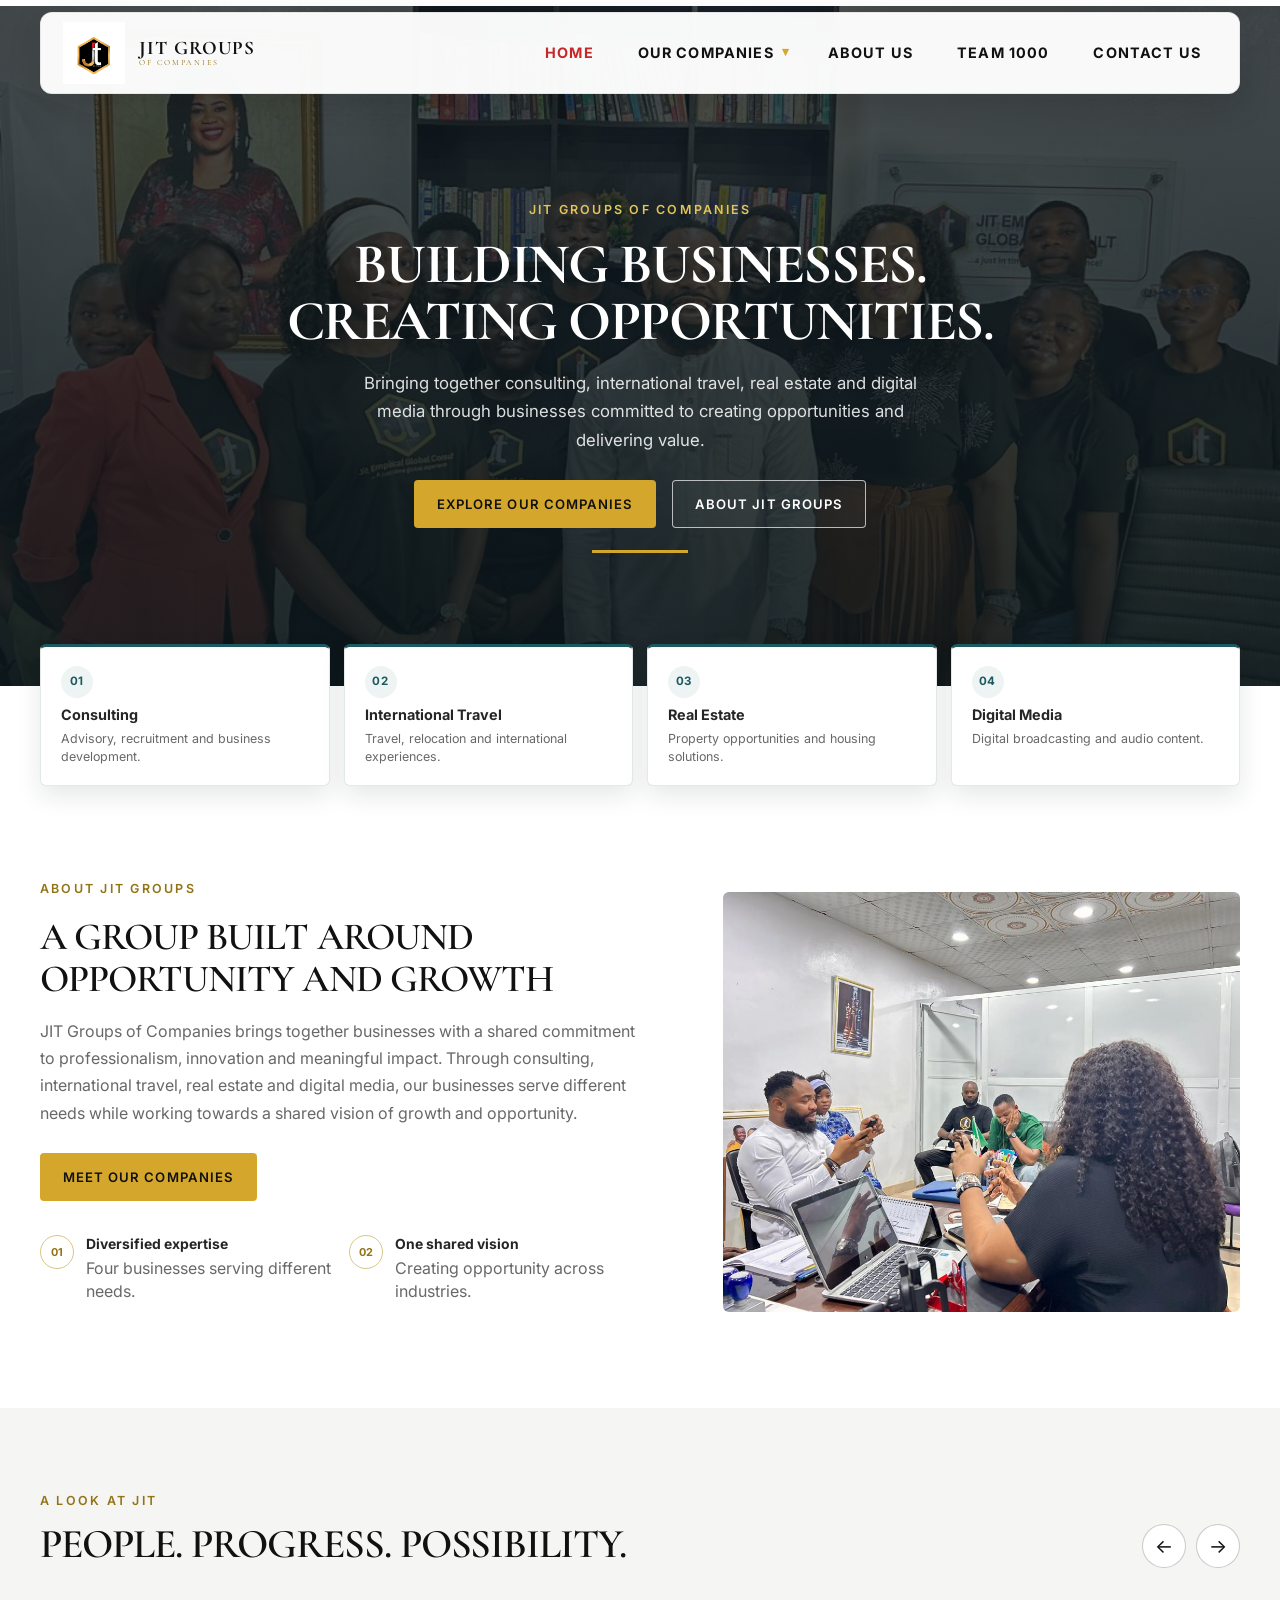
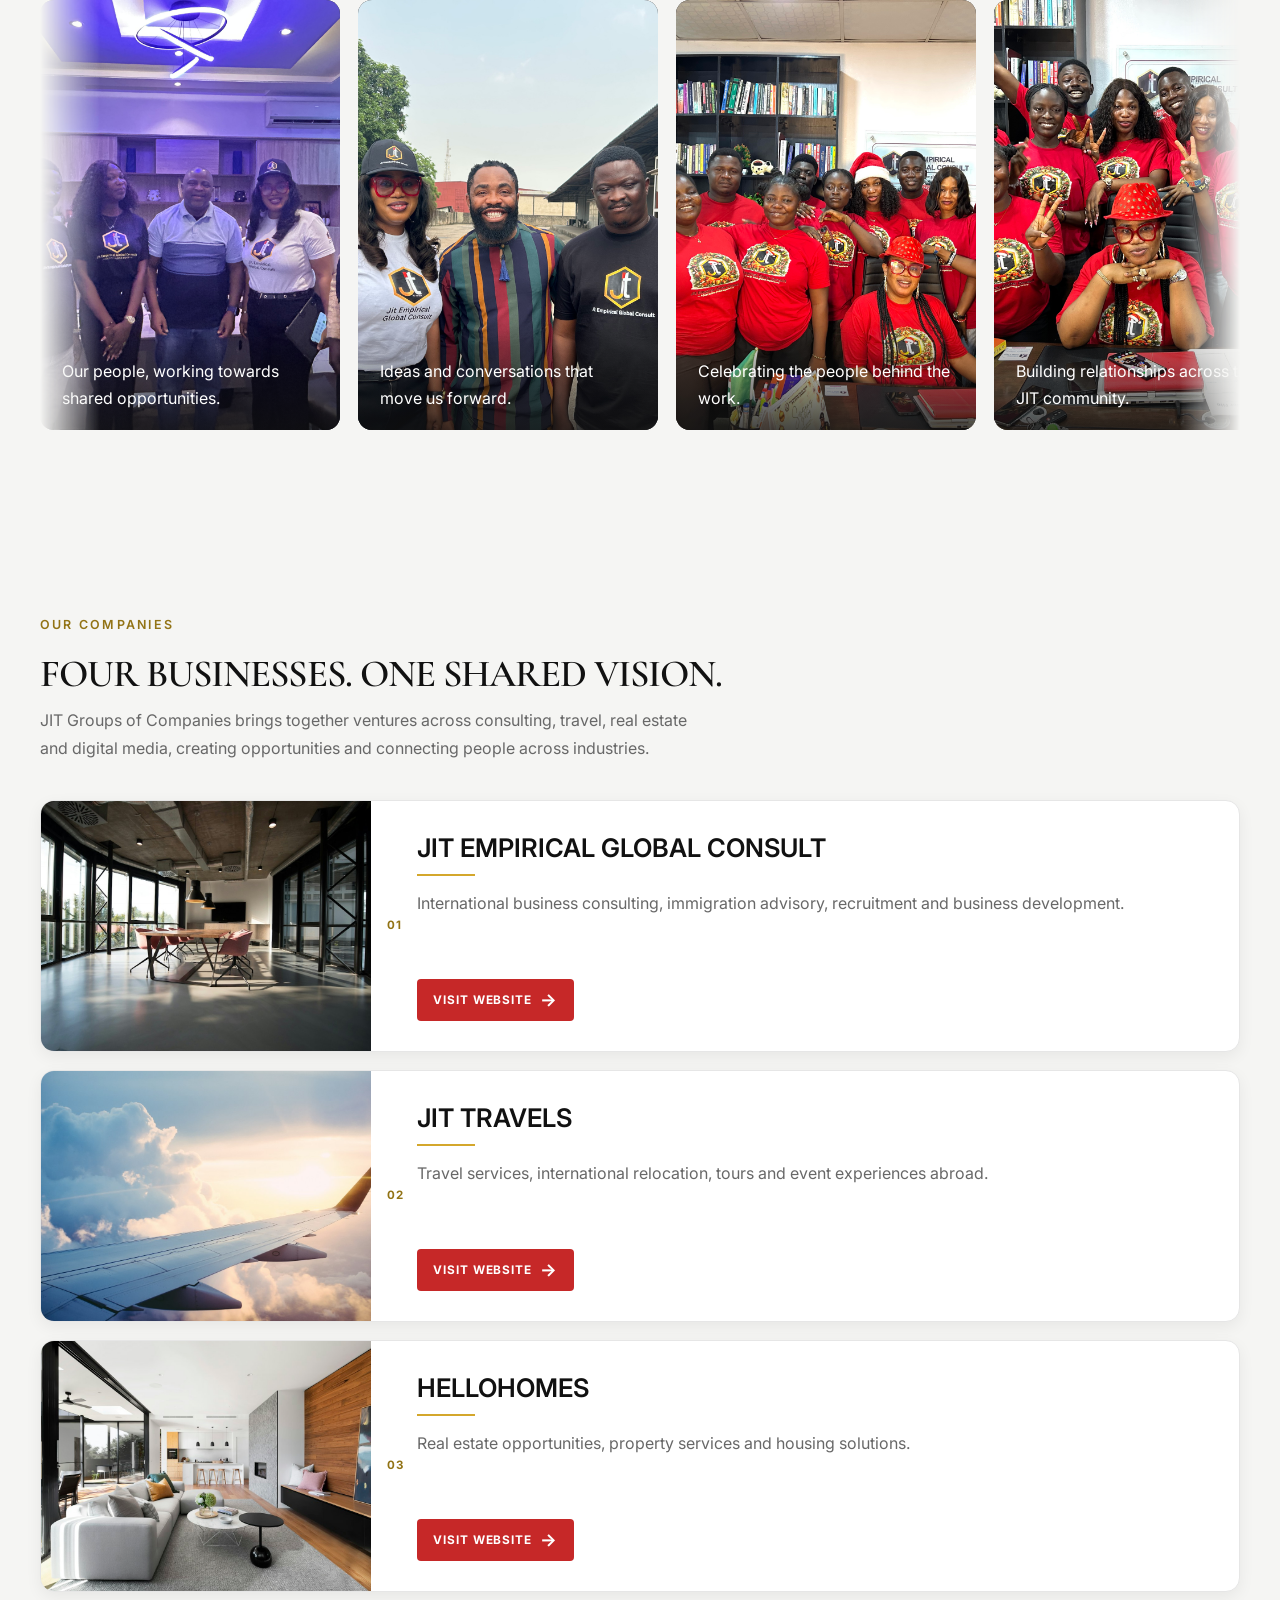
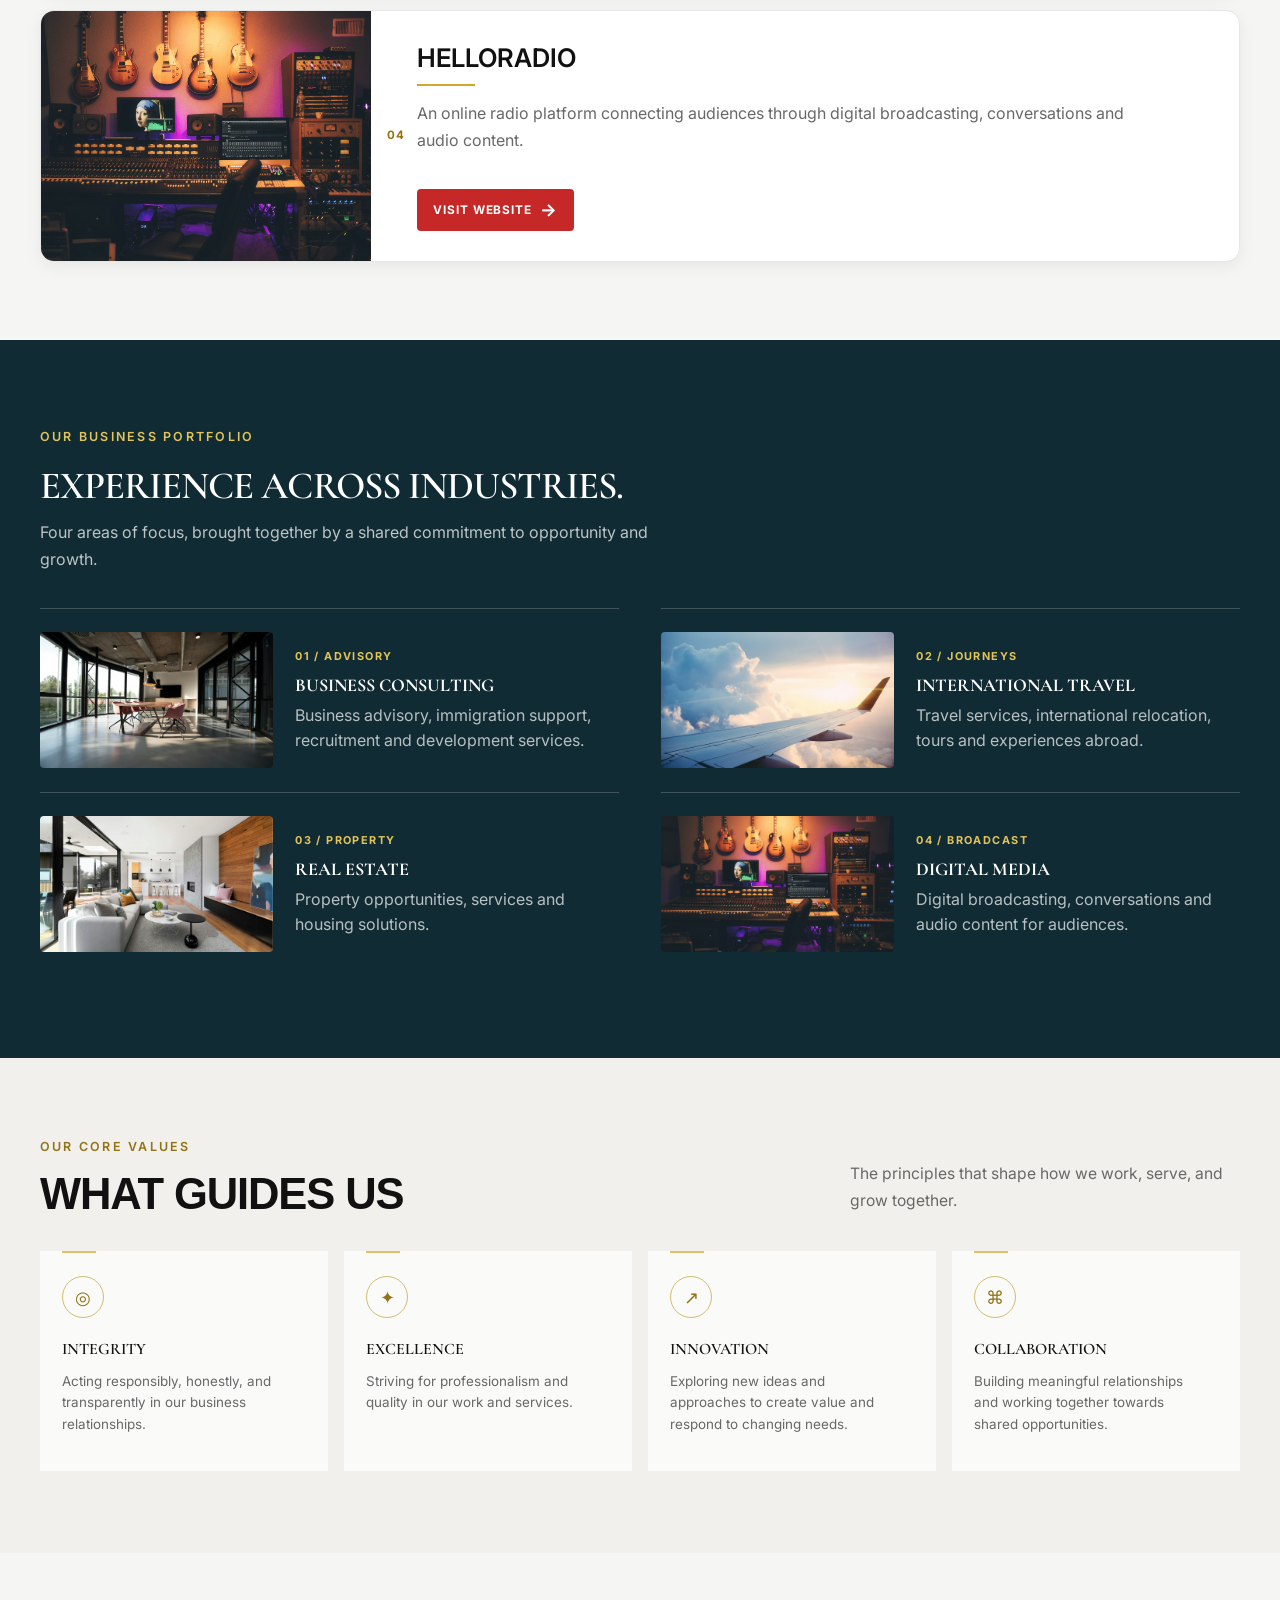
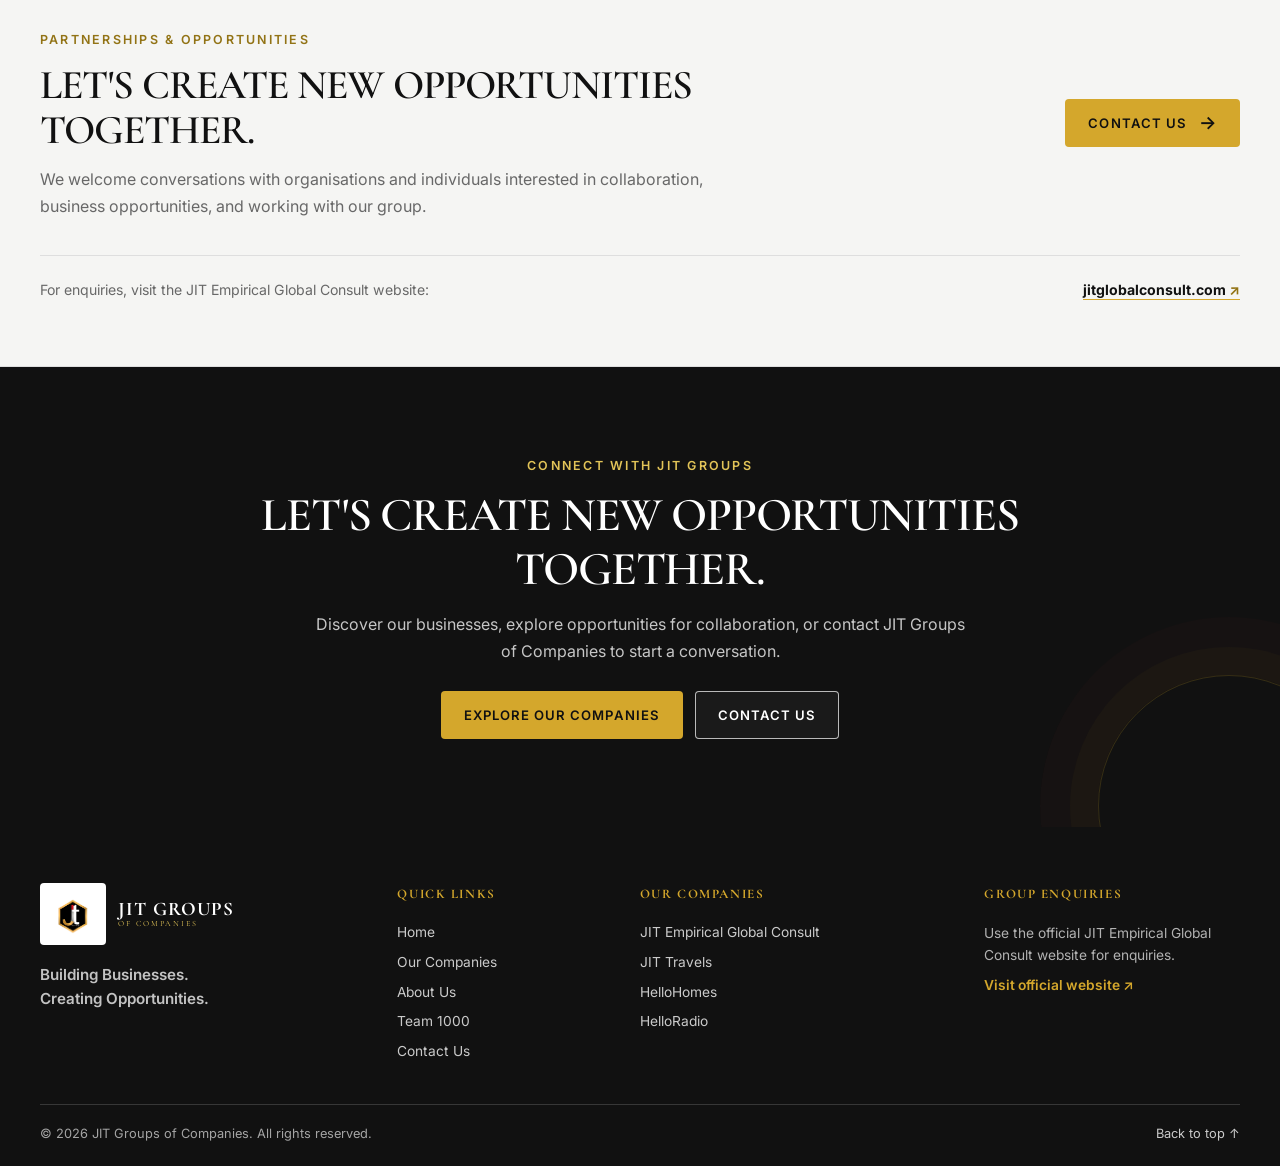
==== index.html @ c0f680da "Build JIT Groups company website Co-authored-by: Copilot <223556219+Copilot@users.noreply.github.com" ====
<!DOCTYPE html>
<html lang="en">
  <head>
    <meta charset="UTF-8" />
    <meta name="viewport" content="width=device-width, initial-scale=1.0" />
    <meta
      name="description"
      content="JIT Groups of Companies brings together consulting, international travel, real estate and digital media businesses operating with a shared vision of opportunity and growth."
    />
    <title>JIT Groups of Companies</title>
    <link rel="preconnect" href="https://fonts.googleapis.com" />
    <link rel="preconnect" href="https://fonts.gstatic.com" crossorigin />
    <link
      href="https://fonts.googleapis.com/css2?family=Cormorant+Garamond:wght@600;700&family=Inter:wght@400;500;600&display=swap"
      rel="stylesheet"
    />
    <link rel="stylesheet" href="style.css" />
  </head>
  <body id="top" class="home-page">
    <header class="site-header">
      <div class="container">
        <div class="header-inner">
          <a class="brand" href="#top" aria-label="JIT Groups of Companies home">
            <img class="brand-logo" src="image/Company%27s%20logo.png" alt="JIT Groups of Companies logo" />
            <span class="brand-wordmark" aria-label="JIT Groups of Companies">
              <strong>JIT GROUPS</strong>
              <span>OF COMPANIES</span>
            </span>
          </a>

          <nav class="main-nav" aria-label="Main navigation">
            <ul class="nav-list">
              <li class="nav-item is-active">
                <a class="nav-link" href="#top">Home</a>
              </li>
              <li class="nav-item dropdown">
                <a class="nav-link dropdown-page-link" href="Our%20Companies.html#companies">Our Companies</a>
                <button class="dropdown-toggle" type="button" aria-label="Toggle Our Companies menu" title="Toggle Our Companies menu" aria-expanded="false" aria-controls="companies-menu">
                </button>
                <div class="dropdown-menu" id="companies-menu" role="menu" aria-label="Our Companies submenu">
                  <a class="dropdown-item" href="Our%20Companies.html#company-consulting" role="menuitem">
                    <strong>JIT Empirical Global Consult</strong>
                  </a>
                  <a class="dropdown-item" href="Our%20Companies.html#company-travel" role="menuitem">
                    <strong>JIT Travels</strong>
                  </a>
                  <a class="dropdown-item" href="Our%20Companies.html#company-real-estate" role="menuitem">
                    <strong>HelloHomes</strong>
                  </a>
                  <a class="dropdown-item" href="Our%20Companies.html#company-radio" role="menuitem">
                    <strong>HelloRadio</strong>
                  </a>
                </div>
              </li>
              <li class="nav-item">
                <a class="nav-link" href="about.html">About Us</a>
              </li>
              <li class="nav-item">
                <a class="nav-link" href="Team%201000.html">Team 1000</a>
              </li>
              <li class="nav-item">
                <a class="nav-link" href="Contact.html">Contact Us</a>
              </li>
            </ul>
          </nav>

          <button class="menu-toggle" type="button" aria-label="Toggle navigation" aria-expanded="false">
            <span></span>
          </button>
        </div>
      </div>
    </header>

    <main>
      <section class="hero" aria-label="Introduction to JIT Groups of Companies">
        <div class="hero-image" aria-hidden="true">
          <img src="Images/Hero%20section%20Image.jpg" alt="" fetchpriority="high" />
        </div>
        <div class="container hero-layout">
          <div class="hero-content">
            <span class="eyebrow">JIT GROUPS OF COMPANIES</span>
            <h1>Building Businesses. Creating Opportunities.</h1>
            <p>
              Bringing together consulting, international travel, real estate and digital media through businesses committed to creating opportunities and delivering value.
            </p>
            <div class="hero-actions">
              <a class="btn btn-primary" href="Our%20Companies.html#companies">EXPLORE OUR COMPANIES</a>
              <a class="btn btn-secondary" href="about.html">ABOUT JIT GROUPS</a>
            </div>
            <hr class="gold-rule" />
          </div>
        </div>
      </section>

      <ul class="container business-strip" aria-label="JIT Groups business areas">
        <li class="business-area">
          <span class="business-number">01</span>
          <strong>Consulting</strong>
          <p>Advisory, recruitment and business development.</p>
        </li>
        <li class="business-area">
          <span class="business-number">02</span>
          <strong>International Travel</strong>
          <p>Travel, relocation and international experiences.</p>
        </li>
        <li class="business-area">
          <span class="business-number">03</span>
          <strong>Real Estate</strong>
          <p>Property opportunities and housing solutions.</p>
        </li>
        <li class="business-area">
          <span class="business-number">04</span>
          <strong>Digital Media</strong>
          <p>Digital broadcasting and audio content.</p>
        </li>
      </ul>

      <section class="about-section" id="about" aria-labelledby="about-heading">
        <div class="container">
          <div class="about-layout">
            <div class="about-copy">
              <span class="section-label">About JIT Groups</span>
              <h2 id="about-heading">A Group Built Around Opportunity and Growth</h2>
              <p>
                JIT Groups of Companies brings together businesses with a shared commitment to professionalism, innovation and meaningful impact. Through consulting, international travel, real estate and digital media, our businesses serve different needs while working towards a shared vision of growth and opportunity.
              </p>
              <a class="btn btn-primary" href="Our%20Companies.html#companies">MEET OUR COMPANIES</a>
              <ul class="about-highlights" aria-label="JIT Groups at a glance">
                <li>
                  <span aria-hidden="true">01</span>
                  <div>
                    <strong>Diversified expertise</strong>
                    <p>Four businesses serving different needs.</p>
                  </div>
                </li>
                <li>
                  <span aria-hidden="true">02</span>
                  <div>
                    <strong>One shared vision</strong>
                    <p>Creating opportunity across industries.</p>
                  </div>
                </li>
              </ul>
            </div>
            <div class="about-image-wrap">
              <img
                src="image/1%20(14).jpg"
                alt="A JIT Empirical Global Consult team holding a working meeting in their office."
              />
            </div>
          </div>
        </div>
      </section>

      <section class="home-gallery" aria-labelledby="home-gallery-title">
        <div class="container">
          <header class="home-gallery-heading">
            <div>
              <span class="section-label">A Look at JIT</span>
              <h2 id="home-gallery-title">People. Progress. Possibility.</h2>
            </div>
            <div class="home-gallery-controls" aria-label="Gallery controls">
              <button class="gallery-control" type="button" data-gallery-prev aria-label="Scroll gallery left">
                <span aria-hidden="true">←</span>
              </button>
              <button class="gallery-control" type="button" data-gallery-next aria-label="Scroll gallery right">
                <span aria-hidden="true">→</span>
              </button>
            </div>
          </header>
          <div class="home-gallery-window">
            <div class="home-gallery-track" id="home-gallery-track" tabindex="0" aria-label="JIT Groups photo gallery">
              <figure class="home-gallery-slide">
                <button class="gallery-image-button" type="button" aria-label="View JIT team gathered in branded shirts">
                  <img src="image/1%20(10).JPG" alt="Members of the JIT team gathered together in branded shirts." loading="lazy" />
                </button>
                <figcaption>Our people, working towards shared opportunities.</figcaption>
              </figure>
              <figure class="home-gallery-slide">
                <button class="gallery-image-button" type="button" aria-label="View JIT team members meeting together in their office">
                  <img src="image/1%20(11).JPG" alt="JIT team members meeting together in their office." loading="lazy" />
                </button>
                <figcaption>Ideas and conversations that move us forward.</figcaption>
              </figure>
              <figure class="home-gallery-slide">
                <button class="gallery-image-button" type="button" aria-label="View JIT colleagues celebrating together">
                  <img src="image/1%20(12).JPG" alt="JIT colleagues celebrating together at the office." loading="lazy" />
                </button>
                <figcaption>Celebrating the people behind the work.</figcaption>
              </figure>
              <figure class="home-gallery-slide">
                <button class="gallery-image-button" type="button" aria-label="View JIT colleagues gathered for a team photo">
                  <img src="image/1%20(13).JPG" alt="JIT colleagues gathered for a team photo." loading="lazy" />
                </button>
                <figcaption>Building relationships across the JIT community.</figcaption>
              </figure>
              <figure class="home-gallery-slide">
                <button class="gallery-image-button" type="button" aria-label="View JIT Empirical Global Consult colleagues">
                  <img src="image/1%20(14).jpg" alt="JIT Empirical Global Consult team members working together in their office." loading="lazy" />
                </button>
                <figcaption>Working together with a shared sense of purpose.</figcaption>
              </figure>
              <figure class="home-gallery-slide">
                <button class="gallery-image-button" type="button" aria-label="View JIT team members at a business meeting">
                  <img src="image/1%20(15).jpg" alt="JIT team members gathered for a business meeting." loading="lazy" />
                </button>
                <figcaption>Connecting people, businesses, and possibilities.</figcaption>
              </figure>
            </div>
          </div>
        </div>
        <dialog class="gallery-lightbox" aria-label="Expanded gallery photo">
          <button class="gallery-lightbox-close" type="button" aria-label="Close expanded photo">×</button>
          <img class="gallery-lightbox-image" src="" alt="" />
          <p class="gallery-lightbox-caption"></p>
        </dialog>
      </section>

      <section class="company-section" id="companies" aria-labelledby="company-heading">
        <div class="container">
          <header class="section-header">
            <span class="section-label">Our Companies</span>
            <h2 id="company-heading">Four Businesses. One Shared Vision.</h2>
            <p>
              JIT Groups of Companies brings together ventures across consulting, travel, real estate and digital media, creating opportunities and connecting people across industries.
            </p>
          </header>

          <div class="company-grid" id="company-grid" aria-live="polite"></div>
        </div>
      </section>

      <section class="portfolio-section" id="portfolio" aria-labelledby="portfolio-heading">
        <div class="container">
          <header class="section-header portfolio-header">
            <span class="section-label">Our Business Portfolio</span>
            <h2 id="portfolio-heading">Experience Across Industries.</h2>
            <p>
              Four areas of focus, brought together by a shared commitment to opportunity and growth.
            </p>
          </header>

          <div class="portfolio-grid">
            <article class="portfolio-item">
              <img src="image/consulting-office.jpg" alt="A modern office meeting space representing business consulting." loading="lazy" />
              <div class="portfolio-copy">
                <span>01 / ADVISORY</span>
                <h3>Business Consulting</h3>
                <p>Business advisory, immigration support, recruitment and development services.</p>
              </div>
            </article>
            <article class="portfolio-item">
              <img src="image/travel-aircraft.jpg" alt="An aircraft flying above the clouds, representing international travel." loading="lazy" />
              <div class="portfolio-copy">
                <span>02 / JOURNEYS</span>
                <h3>International Travel</h3>
                <p>Travel services, international relocation, tours and experiences abroad.</p>
              </div>
            </article>
            <article class="portfolio-item">
              <img src="image/real-estate.jpg" alt="A contemporary residential interior representing real estate." loading="lazy" />
              <div class="portfolio-copy">
                <span>03 / PROPERTY</span>
                <h3>Real Estate</h3>
                <p>Property opportunities, services and housing solutions.</p>
              </div>
            </article>
            <article class="portfolio-item">
              <img src="image/radio-studio.jpg" alt="A recording studio audio console representing digital media." loading="lazy" />
              <div class="portfolio-copy">
                <span>04 / BROADCAST</span>
                <h3>Digital Media</h3>
                <p>Digital broadcasting, conversations and audio content for audiences.</p>
              </div>
            </article>
          </div>
        </div>
      </section>

      <section class="about-values home-values" aria-labelledby="home-values-title">
        <div class="container">
          <header class="about-section-heading about-values-heading">
            <div>
              <span class="section-label">Our Core Values</span>
              <h2 id="home-values-title">What Guides Us</h2>
            </div>
            <p>The principles that shape how we work, serve, and grow together.</p>
          </header>
          <div class="about-value-grid">
            <article class="about-value-card">
              <span aria-hidden="true">◎</span>
              <h3>Integrity</h3>
              <p>Acting responsibly, honestly, and transparently in our business relationships.</p>
            </article>
            <article class="about-value-card">
              <span aria-hidden="true">✦</span>
              <h3>Excellence</h3>
              <p>Striving for professionalism and quality in our work and services.</p>
            </article>
            <article class="about-value-card">
              <span aria-hidden="true">↗</span>
              <h3>Innovation</h3>
              <p>Exploring new ideas and approaches to create value and respond to changing needs.</p>
            </article>
            <article class="about-value-card">
              <span aria-hidden="true">⌘</span>
              <h3>Collaboration</h3>
              <p>Building meaningful relationships and working together towards shared opportunities.</p>
            </article>
          </div>
        </div>
      </section>

      <section class="partnership-section" aria-labelledby="partnership-heading">
        <div class="container partnership-layout">
          <div class="partnership-copy">
            <span class="section-label">Partnerships &amp; Opportunities</span>
            <h2 id="partnership-heading">Let's Create New Opportunities Together.</h2>
            <p>
              We welcome conversations with organisations and individuals interested in collaboration, business opportunities, and working with our group.
            </p>
          </div>
          <a class="btn btn-primary partnership-button" href="Contact.html">CONTACT US <span aria-hidden="true">→</span></a>
        </div>
        <div class="container contact-route" id="contact">
          <p>For enquiries, visit the JIT Empirical Global Consult website:</p>
          <a href="https://jitglobalconsult.com/" target="_blank" rel="noopener noreferrer">jitglobalconsult.com <span aria-hidden="true">↗</span></a>
        </div>
      </section>

      <section class="about-cta section-padding home-cta" aria-labelledby="home-cta-title">
        <div class="container about-cta-content">
          <span class="section-label">Connect with JIT Groups</span>
          <h2 id="home-cta-title">Let's Create New Opportunities Together.</h2>
          <p>Discover our businesses, explore opportunities for collaboration, or contact JIT Groups of Companies to start a conversation.</p>
          <div class="about-cta-actions">
            <a class="btn btn-primary" href="Our%20Companies.html#companies">EXPLORE OUR COMPANIES</a>
            <a class="btn btn-secondary" href="Contact.html">CONTACT US</a>
          </div>
        </div>
      </section>
    </main>

    <footer class="site-footer">
      <div class="container footer-main">
        <div class="footer-brand">
          <a class="brand footer-logo" href="#top" aria-label="JIT Groups of Companies home">
            <img class="brand-logo" src="image/Company%27s%20logo.png" alt="" />
            <span class="brand-wordmark" aria-hidden="true">
              <strong>JIT GROUPS</strong>
              <span>OF COMPANIES</span>
            </span>
          </a>
          <p>Building Businesses.<br />Creating Opportunities.</p>
        </div>
        <div class="footer-column">
          <h2>Quick Links</h2>
          <a href="#top">Home</a>
          <a href="Our%20Companies.html#companies">Our Companies</a>
          <a href="about.html">About Us</a>
          <a href="Team%201000.html">Team 1000</a>
          <a href="Contact.html">Contact Us</a>
        </div>
        <div class="footer-column">
          <h2>Our Companies</h2>
          <a href="https://jitglobalconsult.com/" target="_blank" rel="noopener noreferrer">JIT Empirical Global Consult</a>
          <a href="https://jitglobalconsult.com/immigration-consultation/" target="_blank" rel="noopener noreferrer">JIT Travels</a>
          <a href="https://www.hellohomes.com/" target="_blank" rel="noopener noreferrer">HelloHomes</a>
          <a href="https://www.helloradiotv.com/" target="_blank" rel="noopener noreferrer">HelloRadio</a>
        </div>
        <div class="footer-column footer-contact">
          <h2>Group Enquiries</h2>
          <p>Use the official JIT Empirical Global Consult website for enquiries.</p>
          <a href="https://jitglobalconsult.com/" target="_blank" rel="noopener noreferrer">Visit official website <span aria-hidden="true">↗</span></a>
        </div>
      </div>
      <div class="container footer-bottom">
        <p>© <span id="current-year"></span> JIT Groups of Companies. All rights reserved.</p>
        <a href="#top">Back to top ↑</a>
      </div>
    </footer>

    <script src="script.js"></script>
  </body>
</html>
---- style.css ----
:root {
  --color-black: #111111;
  --color-gold: #D4A72C;
  --color-red: #C62828;
  --color-white: #FFFFFF;
  --color-light-grey: #F5F5F3;
  --color-dark-grey: #252525;
  --color-navy: #102B33;
  --color-teal: #1c5960;
  --color-muted: #686868;
  --font-heading: 'Cormorant Garamond', Georgia, serif;
  --font-body: 'Inter', Arial, sans-serif;
  --font-ui: 'Inter', Arial, sans-serif;
  --shadow-soft: 0 16px 36px rgba(17, 17, 17, 0.12);
  --header-height: 82px;
  --radius-md: 8px;
  --radius-lg: 8px;
  --container-width: 1200px;
}

* {
  box-sizing: border-box;
  margin: 0;
  padding: 0;
}

html {
  scroll-behavior: smooth;
}

body {
  font-family: var(--font-body);
  background: var(--color-white);
  color: var(--color-black);
  line-height: 1.7;
}

img {
  max-width: 100%;
  display: block;
}

a {
  color: inherit;
  text-decoration: none;
}

button,
input,
textarea,
select {
  font: inherit;
}

button {
  cursor: pointer;
}

.container {
  width: min(var(--container-width), calc(100% - 32px));
  margin: 0 auto;
}

.section-label {
  display: inline-block;
  font-size: 0.76rem;
  letter-spacing: 0.18em;
  text-transform: uppercase;
  font-weight: 700;
  color: #927315;
  margin-bottom: 18px;
}

.section-header {
  margin-bottom: 38px;
}

.section-header h2 {
  font-family: Arial, Helvetica, sans-serif;
  font-size: clamp(2rem, 3vw, 3.1rem);
  line-height: 1.1;
  letter-spacing: -0.05em;
  margin-bottom: 12px;
  color: var(--color-black);
}

.section-header p {
  max-width: 650px;
  color: var(--color-muted);
  font-size: 1.02rem;
}

.site-header {
  position: sticky;
  top: 0;
  z-index: 20;
  background: var(--color-white);
  border-bottom: 1px solid #e6e6e6;
  box-shadow: 0 2px 8px rgba(17, 17, 17, 0.04);
  transition: box-shadow 0.4s ease;
}

.site-header.scrolled {
  box-shadow: 0 8px 24px rgba(17, 17, 17, 0.12);
}

.header-inner {
  height: 76px;
  display: flex;
  align-items: center;
  justify-content: space-between;
  gap: 30px;
}

.brand {
  display: inline-flex;
  align-items: center;
  gap: 12px;
  min-width: 0;
}

.brand-logo {
  width: 62px;
  height: 58px;
  flex: 0 0 auto;
  object-fit: contain;
  mix-blend-mode: multiply;
}

.brand-wordmark {
  display: block;
  font-family: Arial, Helvetica, sans-serif;
  color: var(--color-black);
  letter-spacing: 0.04em;
  text-transform: uppercase;
  line-height: 1.1;
}

.brand-wordmark strong {
  display: block;
  font-size: 1.12rem;
  font-weight: 800;
  letter-spacing: 0.06em;
}

.brand-wordmark span {
  display: block;
  font-size: 0.5rem;
  letter-spacing: 0.24em;
  color: #94751a;
}

.main-nav {
  display: flex;
  align-items: center;
  gap: 18px;
}

.nav-list {
  list-style: none;
  display: flex;
  align-items: center;
  gap: 8px;
}

.nav-item {
  position: relative;
}

.nav-link,
.dropdown-toggle {
  display: inline-flex;
  align-items: center;
  gap: 8px;
  background: transparent;
  border: none;
  color: var(--color-black);
  text-transform: uppercase;
  font-size: 0.76rem;
  letter-spacing: 0.08em;
  font-weight: 600;
  padding: 12px 18px;
  transition: color 0.25s ease, background 0.25s ease;
}

.nav-link:hover,
.nav-link:focus-visible,
.dropdown-toggle:hover,
.dropdown-toggle:focus-visible,
.nav-item.is-active .nav-link {
  color: var(--color-red);
  outline: none;
}

.dropdown-toggle::after {
  content: '\25BE';
  font-size: 0.8rem;
  color: var(--color-gold);
  transform: translateY(-1px);
}

.nav-item.dropdown {
  display: flex;
  align-items: center;
}

.nav-item.dropdown .dropdown-page-link {
  padding-right: 4px;
}

.nav-item.dropdown .dropdown-toggle {
  padding-left: 4px;
  padding-right: 12px;
}

.dropdown-menu {
  position: absolute;
  top: calc(100% + 8px);
  left: 0;
  min-width: 300px;
  background: rgba(255, 255, 255, 0.98);
  border: 1px solid #e5e5e5;
  border-radius: 6px;
  box-shadow: 0 8px 24px rgba(17, 17, 17, 0.1);
  padding: 8px 0;
  opacity: 0;
  visibility: hidden;
  transform: translateY(12px);
  transition: opacity 0.25s ease, transform 0.25s ease, visibility 0.25s ease;
}

.nav-item.dropdown:hover .dropdown-menu,
.nav-item.dropdown:focus-within .dropdown-menu,
.nav-item.dropdown.open .dropdown-menu {
  opacity: 1;
  visibility: visible;
  transform: translateY(0);
}

.dropdown-item {
  display: block;
  padding: 14px 20px;
  border-left: 3px solid transparent;
  transition: background 0.25s ease, border-color 0.25s ease, color 0.25s ease;
}

.dropdown-item:hover,
.dropdown-item:focus-visible {
  background: rgba(201, 162, 39, 0.08);
  border-left-color: var(--color-gold);
  outline: none;
}

.dropdown-item strong {
  display: block;
  font-family: Arial, Helvetica, sans-serif;
  font-size: 0.96rem;
  color: var(--color-black);
  margin-bottom: 4px;
}

.dropdown-item span {
  color: var(--color-muted);
  font-size: 0.82rem;
  line-height: 1.5;
}

.menu-toggle {
  display: none;
  background: transparent;
  border: 1px solid rgba(17, 17, 17, 0.16);
  border-radius: 4px;
  width: 48px;
  height: 48px;
  justify-content: center;
  align-items: center;
  position: relative;
}

.menu-toggle span,
.menu-toggle::before,
.menu-toggle::after {
  content: '';
  position: absolute;
  display: block;
  width: 22px;
  height: 2px;
  background: var(--color-black);
  border-radius: 999px;
  transition: transform 0.25s ease, opacity 0.25s ease;
}

.menu-toggle span {
  top: 50%;
  transform: translateY(-50%);
}

.menu-toggle::before { top: 15px; }
.menu-toggle::after { bottom: 15px; }

.menu-toggle[aria-expanded='true']::before {
  transform: rotate(45deg) translate(4px, 4px);
}

.menu-toggle[aria-expanded='true']::after {
  transform: rotate(-45deg) translate(4px, -4px);
}

.menu-toggle[aria-expanded='true'] span {
  opacity: 0;
}

.hero {
  position: relative;
  min-height: 590px;
  display: flex;
  align-items: center;
  overflow: hidden;
  background: var(--color-navy);
}

.hero::before {
  position: absolute;
  inset: 0;
  z-index: 1;
  content: '';
  background: linear-gradient(90deg, rgba(12, 34, 43, 0.88), rgba(12, 34, 43, 0.62) 58%, rgba(12, 34, 43, 0.38));
}

.hero-layout {
  position: relative;
  z-index: 2;
  display: flex;
  align-items: center;
  min-height: 590px;
  padding-top: 64px;
  padding-bottom: 64px;
}

.hero-content {
  max-width: 700px;
  color: var(--color-white);
}

.eyebrow {
  display: inline-block;
  font-size: 0.76rem;
  letter-spacing: 0.18em;
  font-weight: 700;
  text-transform: uppercase;
  color: #e2c458;
  margin-bottom: 16px;
}

.hero h1 {
  font-size: clamp(2.6rem, 4vw, 4.15rem);
  line-height: 1.08;
  letter-spacing: -0.045em;
  margin-bottom: 18px;
  max-width: 620px;
  color: var(--color-white);
}

.hero p {
  max-width: 560px;
  color: rgba(255, 255, 255, 0.86);
  font-size: 1.05rem;
  margin-bottom: 26px;
}

.hero-image {
  position: absolute;
  inset: 0;
  z-index: 0;
  height: 100%;
  overflow: hidden;
  background: var(--color-black);
}

.hero-image img {
  width: 100%;
  height: 100%;
  object-fit: cover;
  object-position: center 38%;
  opacity: 0.54;
}

.hero-actions {
  display: flex;
  flex-wrap: wrap;
  gap: 16px;
}

.btn {
  display: inline-flex;
  align-items: center;
  justify-content: center;
  min-height: 48px;
  padding: 0 22px;
  border-radius: 4px;
  text-transform: uppercase;
  font-size: 0.76rem;
  letter-spacing: 0.08em;
  font-weight: 700;
  border: 1px solid transparent;
  transition: background 0.2s ease, border-color 0.2s ease, color 0.2s ease;
}

.btn:hover,
.btn:focus-visible {
  outline: none;
}

.btn-primary {
  background: var(--color-gold);
  color: var(--color-black);
}

.btn-primary:hover,
.btn-primary:focus-visible {
  background: var(--color-red);
  color: var(--color-white);
}

.btn-secondary {
  border-color: rgba(255, 255, 255, 0.68);
  color: var(--color-white);
  background: rgba(255, 255, 255, 0.04);
}

.btn-secondary:hover,
.btn-secondary:focus-visible {
  border-color: var(--color-white);
  background: rgba(255, 255, 255, 0.12);
  color: var(--color-white);
}

.gold-rule {
  width: 96px;
  height: 3px;
  background: var(--color-gold);
  border: none;
  margin-top: 22px;
}

.business-strip {
  position: relative;
  z-index: 2;
  display: grid;
  grid-template-columns: repeat(4, minmax(0, 1fr));
  gap: 14px;
  margin-top: -42px;
  margin-bottom: 10px;
  list-style: none;
}

.business-area {
  min-height: 132px;
  padding: 19px 20px;
  background: var(--color-white);
  border: 1px solid #e5e8e8;
  border-top: 3px solid var(--color-teal);
  border-radius: 6px;
  box-shadow: 0 10px 24px rgba(7, 27, 33, 0.1);
}

.business-number {
  display: grid;
  width: 32px;
  height: 32px;
  place-items: center;
  margin-bottom: 8px;
  border-radius: 50%;
  background: #eef4f3;
  color: var(--color-teal);
  font-size: 0.72rem;
  font-weight: 700;
  letter-spacing: 0.08em;
}

.business-area strong {
  display: block;
  margin-bottom: 5px;
  color: var(--color-dark-grey);
  font-size: 0.9rem;
  line-height: 1.3;
}

.business-area p {
  color: var(--color-muted);
  font-size: 0.78rem;
  line-height: 1.45;
}

.about-section,
.company-section {
  padding: 78px 0;
}

.about-section {
  background: var(--color-white);
}

.about-highlights {
  display: grid;
  grid-template-columns: repeat(2, minmax(0, 1fr));
  gap: 18px;
  margin-top: 34px;
  list-style: none;
}

.about-highlights li {
  display: flex;
  align-items: flex-start;
  gap: 12px;
}

.about-highlights li > span {
  display: grid;
  flex: 0 0 34px;
  width: 34px;
  height: 34px;
  place-items: center;
  border: 1px solid #d9c783;
  border-radius: 50%;
  color: #927315;
  font-size: 0.68rem;
  font-weight: 700;
}

.about-highlights strong {
  display: block;
  color: var(--color-dark-grey);
  font-size: 0.87rem;
  line-height: 1.4;
}

.about-highlights p {
  margin: 3px 0 0;
  color: var(--color-muted);
  font-size: 0.78rem;
  line-height: 1.45;
}

.company-section {
  background: var(--color-light-grey);
}

.company-grid {
  display: grid;
  grid-template-columns: repeat(4, minmax(0, 1fr));
  gap: 18px;
  align-items: stretch;
}

.company-card {
  position: relative;
  display: flex;
  flex-direction: column;
  background: var(--color-white);
  border: 1px solid #e6e6e6;
  border-radius: var(--radius-md);
  overflow: hidden;
  box-shadow: 0 5px 16px rgba(17, 17, 17, 0.06);
  transition: transform 0.2s ease, box-shadow 0.2s ease;
}

.company-card:hover {
  transform: translateY(-3px);
  box-shadow: 0 8px 20px rgba(17, 17, 17, 0.08);
}

.company-card-media {
  position: relative;
  aspect-ratio: 3 / 2;
  background: #eeece7;
  overflow: hidden;
}

.company-card-media img {
  width: 100%;
  height: 100%;
  object-fit: cover;
  object-position: center 38%;
}

.company-card-content {
  display: flex;
  flex: 1;
  flex-direction: column;
  padding: 22px 20px 24px;
}

.company-card h3 {
  font-size: 1.26rem;
  line-height: 1.3;
  min-height: 2.6em;
  margin-bottom: 10px;
  color: var(--color-black);
}

.company-card .rule {
  width: 58px;
  height: 2px;
  background: var(--color-gold);
  margin-bottom: 14px;
}

.company-card p {
  color: var(--color-muted);
  margin-bottom: 20px;
  font-size: 0.91rem;
}

.company-link {
  display: inline-flex;
  align-items: center;
  justify-content: center;
  gap: 8px;
  width: fit-content;
  margin-top: auto;
  min-height: 42px;
  padding: 0 16px;
  border-radius: 4px;
  background: var(--color-red);
  color: var(--color-white);
  font-weight: 700;
  letter-spacing: 0.08em;
  text-transform: uppercase;
  font-size: 0.74rem;
  transition: background 0.2s ease, transform 0.2s ease;
}

.company-link:hover,
.company-link:focus-visible {
  background: #a81f1f;
  color: var(--color-white);
  transform: translateY(-1px);
  outline: 2px solid var(--color-red);
  outline-offset: 3px;
}

.company-link::after {
  content: '→';
  font-size: 1.1rem;
  transition: transform 0.25s ease;
}

.company-link:hover::after,
.company-link:focus-visible::after {
  transform: translateX(4px);
}

.company-link.is-disabled {
  color: var(--color-muted);
  cursor: default;
  font-size: 0.78rem;
  font-weight: 500;
  letter-spacing: 0;
  text-transform: none;
}

.company-link.is-disabled::after {
  content: '';
}

.portfolio-section {
  padding: 82px 0;
  background: var(--color-navy);
  color: var(--color-white);
}

.portfolio-header {
  margin-bottom: 34px;
}

.portfolio-header .section-label {
  color: #e2c458;
}

.portfolio-header h2 {
  color: var(--color-white);
}

.portfolio-header p {
  color: rgba(255, 255, 255, 0.72);
}

.portfolio-grid {
  display: grid;
  grid-template-columns: repeat(2, minmax(0, 1fr));
  column-gap: 42px;
}

.portfolio-item {
  display: grid;
  grid-template-columns: minmax(120px, 0.72fr) 1fr;
  align-items: center;
  gap: 22px;
  min-height: 184px;
  padding: 22px 0;
  border-top: 1px solid rgba(255, 255, 255, 0.2);
}

.portfolio-item img {
  width: 100%;
  height: 136px;
  object-fit: cover;
  border-radius: 4px;
}

.portfolio-copy > span {
  display: block;
  margin-bottom: 8px;
  color: #e2c458;
  font-size: 0.68rem;
  font-weight: 700;
  letter-spacing: 0.13em;
}

.portfolio-copy h3 {
  margin-bottom: 6px;
  color: var(--color-white);
  font-size: 1.13rem;
  line-height: 1.3;
}

.portfolio-copy p {
  color: rgba(255, 255, 255, 0.7);
  font-size: 0.85rem;
  line-height: 1.55;
}

.partnership-section {
  padding: 72px 0 64px;
  background: var(--color-light-grey);
  border-bottom: 1px solid #dedede;
}

.partnership-layout {
  display: flex;
  align-items: center;
  justify-content: space-between;
  gap: 36px;
  padding-bottom: 34px;
  border-bottom: 1px solid #dedede;
}

.partnership-copy {
  max-width: 760px;
}

.partnership-copy .section-label {
  margin-bottom: 12px;
}

.partnership-copy h2 {
  margin-bottom: 12px;
  font-size: clamp(2rem, 3.2vw, 3.15rem);
  line-height: 1.12;
  letter-spacing: -0.045em;
}

.partnership-copy p {
  max-width: 690px;
  color: var(--color-muted);
  font-size: 1rem;
}

.partnership-button {
  flex: 0 0 auto;
  gap: 12px;
}

.partnership-button span {
  font-size: 1.15rem;
}

.contact-route {
  display: flex;
  align-items: center;
  justify-content: space-between;
  gap: 18px;
  padding-top: 22px;
  color: var(--color-muted);
  font-size: 0.88rem;
}

.contact-route a {
  color: var(--color-black);
  font-weight: 700;
  text-decoration: underline;
  text-decoration-color: var(--color-gold);
  text-underline-offset: 4px;
}

.contact-route a span {
  color: #927315;
}

.about-layout {
  display: grid;
  grid-template-columns: 1.1fr 0.9fr;
  align-items: center;
  gap: 52px;
}

.about-copy {
  max-width: 600px;
}

.about-copy h2 {
  color: var(--color-black);
  margin-bottom: 18px;
  font-size: clamp(2.15rem, 3vw, 3.6rem);
  line-height: 1.08;
  letter-spacing: -0.05em;
}

.about-copy p {
  color: var(--color-muted);
  font-size: 1.03rem;
  margin-bottom: 26px;
}

.about-image-wrap {
  position: relative;
  overflow: hidden;
  border-radius: 6px;
}

.about-image-wrap img {
  width: 100%;
  height: 100%;
  min-height: 420px;
  object-fit: cover;
}

.site-footer {
  background: var(--color-black);
  color: rgba(255, 255, 255, 0.8);
  padding: 56px 0 22px;
}

.footer-main {
  display: grid;
  grid-template-columns: 1.25fr 0.8fr 1.2fr 1fr;
  gap: 38px;
  padding-bottom: 42px;
}

.footer-brand .brand {
  margin-bottom: 18px;
}

.footer-brand .brand-logo {
  padding: 4px;
  background: var(--color-white);
  border-radius: 4px;
  mix-blend-mode: normal;
}

.footer-brand .brand-wordmark {
  color: var(--color-white);
}

.footer-brand .brand-wordmark span {
  color: #e2c458;
}

.footer-brand > p {
  color: rgba(255, 255, 255, 0.75);
  font-size: 0.95rem;
  font-weight: 600;
  line-height: 1.55;
}

.footer-column {
  display: flex;
  flex-direction: column;
  align-items: flex-start;
  gap: 9px;
}

.footer-column h2 {
  margin-bottom: 8px;
  color: var(--color-gold);
  font-size: 0.82rem;
  letter-spacing: 0.12em;
  text-transform: uppercase;
}

.footer-column > a {
  color: rgba(255, 255, 255, 0.78);
  font-size: 0.86rem;
  line-height: 1.5;
  transition: color 0.2s ease;
}

.footer-column > a:hover,
.footer-column > a:focus-visible,
.footer-bottom > a:hover,
.footer-bottom > a:focus-visible {
  color: var(--color-gold);
}

.footer-column p {
  color: rgba(255, 255, 255, 0.68);
  font-size: 0.86rem;
  line-height: 1.6;
}

.footer-contact > a {
  color: var(--color-gold);
  font-weight: 600;
}

.footer-bottom {
  display: flex;
  align-items: center;
  justify-content: space-between;
  gap: 16px;
  padding-top: 18px;
  border-top: 1px solid rgba(255, 255, 255, 0.16);
  color: rgba(255, 255, 255, 0.62);
  font-size: 0.8rem;
}

.footer-bottom > a {
  color: rgba(255, 255, 255, 0.78);
  transition: color 0.2s ease;
}

@media (max-width: 990px) {
  .company-grid {
    grid-template-columns: repeat(2, minmax(0, 1fr));
  }

  .about-layout {
    grid-template-columns: 1fr;
  }

  .business-strip {
    grid-template-columns: repeat(2, minmax(0, 1fr));
  }

  .portfolio-grid {
    column-gap: 28px;
  }

  .portfolio-item {
    grid-template-columns: minmax(100px, 0.7fr) 1fr;
    gap: 16px;
  }

  .footer-main {
    grid-template-columns: repeat(2, minmax(0, 1fr));
    gap: 34px;
  }

  .header-inner {
    position: relative;
  }

  .menu-toggle {
    display: inline-flex;
  }

  .main-nav {
    position: absolute;
    right: 0;
    top: calc(100% + 8px);
    width: min(380px, calc(100vw - 20px));
    background: var(--color-white);
    border: 1px solid rgba(17, 17, 17, 0.08);
    border-radius: 6px;
    box-shadow: 0 18px 42px rgba(17, 17, 17, 0.18);
    padding: 16px;
    opacity: 0;
    visibility: hidden;
    transform: translateY(-8px);
    transition: opacity 0.25s ease, visibility 0.25s ease, transform 0.25s ease;
  }

  .main-nav.is-open {
    opacity: 1;
    visibility: visible;
    transform: translateY(0);
  }

  .nav-list {
    display: block;
    width: 100%;
  }

  .nav-item {
    width: 100%;
  }

  .nav-item.dropdown {
    display: flex;
    flex-wrap: wrap;
  }

  .nav-link,
  .dropdown-toggle {
    padding: 14px 12px;
    text-align: left;
    font-size: 0.72rem;
    color: var(--color-black);
  }

  .nav-link {
    width: 100%;
    justify-content: space-between;
  }

  .nav-item.dropdown .dropdown-page-link {
    width: auto;
    flex: 1;
    justify-content: flex-start;
    padding-right: 4px;
  }

  .nav-item.dropdown .dropdown-toggle {
    width: auto;
    justify-content: center;
    padding: 14px 12px;
  }

  .dropdown-menu {
    position: static;
    width: 100%;
    min-width: 0;
    margin-top: 8px;
    box-shadow: none;
    border-radius: 12px;
    background: var(--color-light-grey);
    border: 1px solid rgba(17, 17, 17, 0.08);
    padding: 8px 0;
    opacity: 1;
    visibility: visible;
    transform: none;
    display: none;
    flex: 0 0 100%;
  }

  .nav-item.dropdown.open .dropdown-menu {
    display: block;
  }

  .dropdown-item strong {
    color: var(--color-black);
  }

  .dropdown-item span {
    color: var(--color-muted);
  }
}

@media (max-width: 640px) {
  .company-grid {
    grid-template-columns: 1fr;
  }

  .hero,
  .hero-layout {
    min-height: 560px;
  }

  .hero-layout {
    padding-top: 52px;
    padding-bottom: 52px;
  }

  .business-strip {
    width: calc(100% - 28px);
    margin-top: -34px;
    margin-bottom: 10px;
  }

  .business-area {
    min-height: 136px;
    padding: 12px 14px;
  }

  .business-area strong {
    font-size: 0.79rem;
  }

  .about-highlights {
    grid-template-columns: 1fr;
    gap: 14px;
  }

  .portfolio-grid {
    grid-template-columns: 1fr;
  }

  .portfolio-item {
    grid-template-columns: 120px 1fr;
    min-height: 150px;
    padding: 18px 0;
  }

  .portfolio-item img {
    height: 112px;
  }

  .partnership-layout,
  .contact-route {
    align-items: flex-start;
    flex-direction: column;
  }

  .partnership-button {
    width: 100%;
  }

  .hero-actions {
    flex-direction: column;
    align-items: stretch;
  }

  .btn {
    width: 100%;
  }

  .brand {
    min-width: auto;
  }

  .brand-logo {
    width: 48px;
    height: 50px;
  }

  .brand-wordmark strong {
    font-size: 0.95rem;
  }

  .brand-wordmark span {
    font-size: 0.43rem;
  }

  .company-section,
  .about-section,
  .portfolio-section,
  .partnership-section {
    padding: 58px 0;
  }

  .footer-main {
    grid-template-columns: 1fr;
    gap: 28px;
    padding-bottom: 30px;
  }

  .footer-bottom {
    align-items: flex-start;
    flex-direction: column;
  }

  .about-image-wrap img {
    min-height: 280px;
  }

}

.about-page {
  font-family: Arial, Helvetica, sans-serif;
}

.about-page h1,
.about-page h2,
.about-page h3,
.about-page .brand-wordmark {
  font-family: 'Poppins', Arial, Helvetica, sans-serif;
}

.about-page section[id],
.about-page article[id] {
  scroll-margin-top: 96px;
}

.about-page .section-padding {
  padding: 92px 0;
}

.about-hero {
  position: relative;
  display: flex;
  min-height: 590px;
  align-items: center;
  overflow: hidden;
  background: #151a1c;
  color: var(--color-white);
}

.about-hero-image,
.about-hero-overlay {
  position: absolute;
  inset: 0;
  width: 100%;
  height: 100%;
}

.about-hero-image {
  object-fit: cover;
  object-position: center 42%;
  opacity: 0.54;
}

.about-hero-overlay {
  background: linear-gradient(90deg, rgba(12, 18, 20, 0.9), rgba(12, 18, 20, 0.65) 58%, rgba(12, 18, 20, 0.24));
}

.about-hero-content {
  position: relative;
  z-index: 1;
  padding-top: 72px;
  padding-bottom: 78px;
}

.about-eyebrow {
  display: block;
  margin-bottom: 18px;
  color: #e2c458;
  font-size: 0.75rem;
  font-weight: 700;
  letter-spacing: 0.2em;
}

.about-hero h1 {
  max-width: 850px;
  margin-bottom: 20px;
  font-size: clamp(2.7rem, 6vw, 5.25rem);
  font-weight: 600;
  line-height: 1.12;
  letter-spacing: -0.055em;
}

.about-hero-content > p {
  max-width: 690px;
  color: rgba(255, 255, 255, 0.84);
  font-size: clamp(1rem, 1.7vw, 1.15rem);
}

.about-breadcrumb {
  display: flex;
  align-items: center;
  gap: 12px;
  margin-top: 34px;
  color: rgba(255, 255, 255, 0.76);
  font-size: 0.84rem;
}

.about-breadcrumb a:hover,
.about-breadcrumb a:focus-visible {
  color: #e2c458;
}

.about-breadcrumb span[aria-hidden='true'] {
  color: var(--color-gold);
}

.about-hero-accent {
  position: absolute;
  right: max(32px, calc((100vw - var(--container-width)) / 2));
  bottom: 0;
  width: 88px;
  height: 5px;
  background: var(--color-gold);
}

.about-intro {
  background: var(--color-white);
}

.about-intro-grid {
  display: grid;
  grid-template-columns: minmax(0, 0.95fr) minmax(0, 1.05fr);
  align-items: center;
  gap: clamp(42px, 7vw, 96px);
}

.about-intro-image {
  position: relative;
  min-height: 450px;
  background: #e8e5de;
}

.about-intro-image::before {
  position: absolute;
  top: -14px;
  left: -14px;
  width: 38%;
  height: 38%;
  border-top: 3px solid var(--color-gold);
  border-left: 3px solid var(--color-gold);
  content: '';
}

.about-intro-image > img {
  width: 100%;
  height: 450px;
  object-fit: cover;
}

.about-image-caption {
  position: absolute;
  right: -1px;
  bottom: 0;
  width: min(310px, 85%);
  padding: 22px 26px;
  background: var(--color-black);
  color: var(--color-white);
}

.about-image-caption span {
  display: block;
  margin-bottom: 8px;
  color: #e2c458;
  font-size: 0.66rem;
  font-weight: 700;
  letter-spacing: 0.14em;
}

.about-image-caption strong {
  font-family: 'Poppins', Arial, Helvetica, sans-serif;
  font-size: 1.12rem;
  line-height: 1.4;
}

.about-intro-copy h2,
.about-section-heading h2 {
  color: var(--color-black);
  font-size: clamp(2rem, 3.4vw, 3.2rem);
  font-weight: 600;
  line-height: 1.16;
  letter-spacing: -0.045em;
}

.about-intro-copy h2 {
  max-width: 600px;
  margin-bottom: 20px;
}

.about-gold-rule {
  display: block;
  width: 72px;
  height: 3px;
  margin-bottom: 24px;
  background: var(--color-gold);
}

.about-intro-copy p {
  margin-bottom: 16px;
  color: var(--color-muted);
  font-size: 0.98rem;
}

.about-text-link {
  display: inline-flex;
  align-items: center;
  gap: 12px;
  margin-top: 10px;
  color: #8b6f17;
  font-size: 0.78rem;
  font-weight: 700;
  letter-spacing: 0.08em;
  text-transform: uppercase;
}

.about-text-link span,
.about-company-copy a span {
  font-size: 1.15rem;
  transition: transform 0.2s ease;
}

.about-text-link:hover span,
.about-text-link:focus-visible span,
.about-company-copy a:hover span,
.about-company-copy a:focus-visible span {
  transform: translateX(4px);
}

.about-companies {
  background: var(--color-light-grey);
}

.about-section-heading {
  display: flex;
  align-items: flex-end;
  justify-content: space-between;
  gap: 30px;
  margin-bottom: 38px;
}

.about-section-heading .section-label {
  margin-bottom: 12px;
}

.about-section-heading > p {
  max-width: 390px;
  padding-bottom: 5px;
  color: var(--color-muted);
  font-size: 0.98rem;
}

.about-company-grid {
  display: grid;
  grid-template-columns: repeat(4, minmax(0, 1fr));
  gap: 18px;
}

.about-company-card {
  display: flex;
  min-width: 0;
  flex-direction: column;
  overflow: hidden;
  background: var(--color-white);
  border: 1px solid #e7e5df;
  box-shadow: 0 8px 22px rgba(17, 17, 17, 0.045);
  transition: transform 0.25s ease, box-shadow 0.25s ease;
}

.about-company-card:hover {
  transform: translateY(-5px);
  box-shadow: 0 16px 30px rgba(17, 17, 17, 0.11);
}

.about-company-image {
  position: relative;
  height: 202px;
  overflow: hidden;
  background: #dedbd3;
}

.about-company-image img {
  width: 100%;
  height: 100%;
  object-fit: cover;
  transition: transform 0.45s ease;
}

.about-company-card:hover .about-company-image img {
  transform: scale(1.04);
}

.about-company-image > span {
  position: absolute;
  right: 12px;
  bottom: 12px;
  display: grid;
  width: 38px;
  height: 38px;
  place-items: center;
  background: var(--color-gold);
  color: var(--color-black);
  font-size: 0.72rem;
  font-weight: 700;
}

.about-company-copy {
  display: flex;
  flex: 1;
  flex-direction: column;
  align-items: flex-start;
  padding: 22px 20px 24px;
}

.about-company-rule {
  width: 42px;
  height: 2px;
  margin-bottom: 14px;
  background: var(--color-gold);
}

.about-company-copy h3 {
  margin-bottom: 10px;
  font-size: 1.12rem;
  font-weight: 600;
  line-height: 1.38;
}

.about-company-copy p {
  flex: 1;
  margin-bottom: 20px;
  color: var(--color-muted);
  font-size: 0.87rem;
  line-height: 1.65;
}

.about-company-copy a {
  display: inline-flex;
  align-items: center;
  justify-content: center;
  gap: 8px;
  min-height: 42px;
  margin-top: auto;
  padding: 0 16px;
  border-radius: 4px;
  background: var(--color-red);
  color: var(--color-white);
  font-size: 0.72rem;
  font-weight: 700;
  letter-spacing: 0.08em;
  text-transform: uppercase;
  transition: background 0.2s ease, transform 0.2s ease;
}

.about-company-copy a:hover,
.about-company-copy a:focus-visible {
  background: #a81f1f;
  color: var(--color-white);
  transform: translateY(-1px);
  outline: 2px solid var(--color-red);
  outline-offset: 3px;
}

.about-purpose {
  background: var(--color-white);
}

.about-purpose-grid {
  display: grid;
  grid-template-columns: repeat(2, minmax(0, 1fr));
  gap: 22px;
}

.about-purpose-card {
  position: relative;
  min-height: 310px;
  padding: clamp(30px, 5vw, 56px);
  overflow: hidden;
}

.about-vision {
  background: #f3f0e7;
  color: var(--color-black);
}

.about-mission {
  background: var(--color-black);
  color: var(--color-white);
}

.about-purpose-index {
  display: block;
  margin-bottom: 28px;
  color: #927315;
  font-size: 0.7rem;
  font-weight: 700;
  letter-spacing: 0.16em;
}

.about-mission .about-purpose-index {
  color: #e2c458;
}

.about-purpose-card h2 {
  position: relative;
  z-index: 1;
  margin-bottom: 14px;
  font-size: clamp(1.9rem, 3vw, 2.6rem);
  font-weight: 600;
  line-height: 1.15;
}

.about-purpose-card p {
  position: relative;
  z-index: 1;
  max-width: 500px;
  color: #5e5a50;
  font-size: 0.98rem;
}

.about-mission p {
  color: rgba(255, 255, 255, 0.74);
}

.about-purpose-mark {
  position: absolute;
  right: 20px;
  bottom: -45px;
  color: rgba(201, 162, 39, 0.12);
  font-family: 'Poppins', Arial, Helvetica, sans-serif;
  font-size: 10rem;
  font-weight: 800;
  line-height: 1;
}

.about-purpose-note {
  margin-top: 16px;
  color: var(--color-muted);
  font-size: 0.75rem;
  text-align: right;
}

.about-values {
  background: var(--color-light-grey);
}

.about-values-heading {
  margin-bottom: 32px;
}

.about-value-grid {
  display: grid;
  grid-template-columns: repeat(4, minmax(0, 1fr));
  border-top: 1px solid #dedbd2;
  border-bottom: 1px solid #dedbd2;
}

.about-value-card {
  min-height: 210px;
  padding: 27px 22px;
  border-right: 1px solid #dedbd2;
}

.about-value-card:first-child {
  padding-left: 0;
}

.about-value-card:last-child {
  padding-right: 0;
  border-right: 0;
}

.about-value-card > span {
  display: grid;
  width: 42px;
  height: 42px;
  margin-bottom: 18px;
  place-items: center;
  border: 1px solid #d3bd72;
  border-radius: 50%;
  color: #927315;
  font-family: 'Poppins', Arial, Helvetica, sans-serif;
  font-size: 1.15rem;
}

.about-value-card h3 {
  margin-bottom: 7px;
  font-size: 1rem;
  font-weight: 600;
}

.about-value-card p {
  max-width: 230px;
  color: var(--color-muted);
  font-size: 0.84rem;
  line-height: 1.6;
}

.about-team-callout {
  padding: 74px 0;
  background: #162c32;
  color: var(--color-white);
}

.about-team-layout {
  display: flex;
  align-items: center;
  justify-content: space-between;
  gap: 44px;
}

.about-team-layout > div {
  max-width: 780px;
}

.about-team-layout h2,
.about-cta h2 {
  margin-bottom: 14px;
  font-size: clamp(2rem, 3.7vw, 3.4rem);
  font-weight: 600;
  line-height: 1.15;
  letter-spacing: -0.04em;
}

.about-team-layout p {
  max-width: 750px;
  color: rgba(255, 255, 255, 0.76);
  font-size: 0.98rem;
}

.about-team-layout .btn {
  flex: 0 0 auto;
  gap: 10px;
}

.about-cta {
  background: #f0eee8;
  text-align: center;
}

.about-cta-content {
  display: flex;
  flex-direction: column;
  align-items: center;
}

.about-cta .section-label {
  margin-bottom: 12px;
}

.about-cta h2 {
  max-width: 800px;
}

.about-cta p {
  max-width: 650px;
  margin-bottom: 26px;
  color: var(--color-muted);
}

.about-cta-actions {
  display: flex;
  flex-wrap: wrap;
  justify-content: center;
  gap: 12px;
}

.about-cta .btn-secondary {
  border-color: rgba(17, 17, 17, 0.38);
  color: var(--color-black);
}

.about-cta .btn-secondary:hover,
.about-cta .btn-secondary:focus-visible {
  border-color: var(--color-black);
  background: var(--color-black);
  color: var(--color-white);
}

@media (max-width: 990px) {
  .about-company-grid {
    grid-template-columns: repeat(2, minmax(0, 1fr));
  }

  .about-value-card:nth-child(2) {
    border-right: 0;
  }

  .about-value-card:nth-child(n + 3) {
    border-top: 1px solid #dedbd2;
  }

  .about-value-card:nth-child(3) {
    padding-left: 0;
  }
}

@media (max-width: 640px) {
  .about-page .section-padding {
    padding: 62px 0;
  }

  .about-hero {
    min-height: 550px;
  }

  .about-hero-content {
    padding-top: 60px;
    padding-bottom: 64px;
  }

  .about-intro-grid {
    grid-template-columns: 1fr;
    gap: 38px;
  }

  .about-intro-image,
  .about-intro-image > img {
    min-height: 320px;
    height: 320px;
  }

  .about-image-caption {
    padding: 17px 19px;
  }

  .about-section-heading {
    align-items: flex-start;
    flex-direction: column;
    gap: 12px;
    margin-bottom: 26px;
  }

  .about-company-grid,
  .about-purpose-grid {
    grid-template-columns: 1fr;
  }

  .about-company-image {
    height: 220px;
  }

  .about-purpose-card {
    min-height: 275px;
  }

  .about-purpose-note {
    text-align: left;
  }

  .about-value-grid {
    grid-template-columns: repeat(2, minmax(0, 1fr));
  }

  .about-value-card {
    min-height: 205px;
    padding: 22px 15px;
  }

  .about-value-card:first-child,
  .about-value-card:nth-child(3) {
    padding-left: 0;
  }

  .about-value-card:nth-child(2) {
    padding-right: 0;
  }

  .about-value-card:nth-child(3) {
    border-right: 1px solid #dedbd2;
  }

  .about-team-layout {
    align-items: flex-start;
    flex-direction: column;
    gap: 24px;
  }

  .about-team-layout .btn {
    width: 100%;
  }

  .about-cta-actions {
    width: 100%;
    flex-direction: column;
  }

  .about-cta-actions .btn {
    width: 100%;
  }
}

.about-page a:focus-visible,
.about-page button:focus-visible {
  outline: 3px solid var(--color-gold);
  outline-offset: 4px;
}

.about-purpose-card {
  border-top: 3px solid var(--color-gold);
}

.about-vision,
.about-mission {
  background: var(--color-black);
  color: var(--color-white);
}

.about-mission {
  border-left: 1px solid rgba(201, 162, 39, 0.45);
}

.about-vision .about-purpose-index,
.about-mission .about-purpose-index {
  color: #e2c458;
}

.about-vision .about-purpose-card h2,
.about-mission .about-purpose-card h2,
.about-purpose-card h2 {
  color: var(--color-white);
}

.about-purpose-card p,
.about-mission p {
  color: rgba(255, 255, 255, 0.78);
}

.about-values {
  background: #f1f0ec;
}

.about-value-grid {
  grid-template-columns: repeat(4, minmax(0, 1fr));
  gap: 16px;
  border: 0;
}

.about-value-card,
.about-value-card:first-child,
.about-value-card:last-child,
.about-value-card:nth-child(3) {
  position: relative;
  min-height: 220px;
  padding: 25px 22px;
  border: 0;
  background: rgba(255, 255, 255, 0.68);
  transition: background 0.2s ease, transform 0.2s ease;
}

.about-value-card::before {
  position: absolute;
  inset: 0 auto auto 22px;
  width: 34px;
  height: 2px;
  background: var(--color-gold);
  content: '';
  opacity: 0.7;
  transition: width 0.2s ease, opacity 0.2s ease;
}

.about-value-card:hover {
  transform: translateY(-3px);
  background: var(--color-white);
}

.about-value-card:hover::before {
  width: calc(100% - 44px);
  opacity: 1;
}

.about-approach {
  background: var(--color-white);
}

.about-approach-heading {
  max-width: 720px;
  margin-bottom: 52px;
}

.about-approach-heading .section-label {
  margin-bottom: 12px;
}

.about-approach-heading h2 {
  margin-bottom: 14px;
  color: var(--color-black);
  font-family: 'Poppins', Arial, Helvetica, sans-serif;
  font-size: clamp(2rem, 3.4vw, 3.1rem);
  font-weight: 600;
  line-height: 1.16;
  letter-spacing: -0.045em;
}

.about-approach-heading p {
  color: var(--color-muted);
}

.about-process {
  position: relative;
  display: grid;
  grid-template-columns: repeat(4, minmax(0, 1fr));
  gap: 24px;
  list-style: none;
}

.about-process::before {
  position: absolute;
  top: 21px;
  right: 12%;
  left: 12%;
  height: 1px;
  background: linear-gradient(90deg, rgba(201, 162, 39, 0.15), var(--color-gold), rgba(201, 162, 39, 0.15));
  content: '';
}

.about-process-step {
  position: relative;
  min-width: 0;
  padding-top: 64px;
}

.about-process-number {
  position: absolute;
  top: 0;
  left: 0;
  z-index: 1;
  display: grid;
  width: 42px;
  height: 42px;
  place-items: center;
  border: 1px solid var(--color-gold);
  border-radius: 50%;
  background: var(--color-white);
  color: #806514;
  font-size: 0.72rem;
  font-weight: 700;
}

.about-process-icon {
  display: block;
  margin-bottom: 12px;
  color: var(--color-gold);
  font-size: 1.3rem;
  line-height: 1;
}

.about-process-step h3 {
  margin-bottom: 8px;
  color: var(--color-black);
  font-family: 'Poppins', Arial, Helvetica, sans-serif;
  font-size: 1rem;
  font-weight: 600;
  line-height: 1.4;
}

.about-process-step p {
  max-width: 250px;
  color: var(--color-muted);
  font-size: 0.86rem;
  line-height: 1.65;
}

.about-cta {
  position: relative;
  overflow: hidden;
  background: var(--color-black);
  color: var(--color-white);
}

.about-cta::after {
  position: absolute;
  right: -80px;
  bottom: -110px;
  width: 260px;
  height: 260px;
  border: 1px solid rgba(201, 162, 39, 0.2);
  border-radius: 50%;
  box-shadow: 0 0 0 28px rgba(201, 162, 39, 0.035), 0 0 0 58px rgba(198, 40, 40, 0.025);
  content: '';
  pointer-events: none;
}

.about-cta-content {
  position: relative;
  z-index: 1;
}

.about-cta .section-label {
  color: #e2c458;
}

.about-cta h2 {
  color: var(--color-white);
}

.about-cta p {
  color: rgba(255, 255, 255, 0.76);
}

.about-cta .btn-secondary {
  border-color: rgba(255, 255, 255, 0.7);
  color: var(--color-white);
}

.about-cta .btn-secondary:hover,
.about-cta .btn-secondary:focus-visible {
  border-color: var(--color-red);
  background: var(--color-red);
  color: var(--color-white);
}

@media (max-width: 990px) {
  .about-value-grid {
    grid-template-columns: repeat(2, minmax(0, 1fr));
  }

  .about-process {
    grid-template-columns: repeat(2, minmax(0, 1fr));
    row-gap: 34px;
  }

  .about-process::before {
    display: none;
  }
}

@media (max-width: 640px) {
  .about-value-grid,
  .about-process {
    grid-template-columns: 1fr;
  }

  .about-value-card,
  .about-value-card:first-child,
  .about-value-card:last-child,
  .about-value-card:nth-child(3) {
    min-height: 0;
    padding: 24px 22px;
  }

  .about-value-card::before {
    left: 22px;
  }

  .about-process {
    gap: 20px;
    padding-left: 15px;
  }

  .about-process::before {
    top: 20px;
    bottom: 40px;
    left: 35px;
    display: block;
    width: 1px;
    height: auto;
    background: linear-gradient(180deg, rgba(201, 162, 39, 0.15), var(--color-gold), rgba(201, 162, 39, 0.15));
  }

  .about-process-step {
    min-height: 120px;
    padding: 4px 0 0 58px;
  }

  .about-process-number {
    left: 0;
  }
}

.companies-page {
  font-family: Arial, Helvetica, sans-serif;
}

.companies-page h1,
.companies-page h2,
.companies-page h3,
.companies-page .brand-wordmark {
  font-family: 'Poppins', Arial, Helvetica, sans-serif;
}

.companies-page .nav-item.is-active .dropdown-toggle {
  color: var(--color-red);
}

.companies-page .dropdown-item strong,
.about-page .dropdown-item strong,
body:not(.companies-page):not(.about-page) .dropdown-item strong {
  margin-bottom: 0;
}

.companies-page-hero {
  position: relative;
  display: flex;
  min-height: 390px;
  align-items: center;
  overflow: hidden;
  background: var(--color-black);
  color: var(--color-white);
}

.companies-page-hero > img,
.companies-page-hero-overlay {
  position: absolute;
  inset: 0;
  width: 100%;
  height: 100%;
}

.companies-page-hero > img {
  object-fit: cover;
  object-position: center 42%;
  opacity: 0.5;
}

.companies-page-hero-overlay {
  background: linear-gradient(90deg, rgba(10, 15, 17, 0.88), rgba(10, 15, 17, 0.45));
}

.companies-page-hero-content {
  position: relative;
  z-index: 1;
  padding-top: 64px;
  padding-bottom: 64px;
}

.companies-page-hero h1 {
  margin-bottom: 8px;
  font-size: clamp(2.7rem, 5vw, 4.5rem);
  font-weight: 600;
  line-height: 1.15;
  letter-spacing: -0.05em;
}

.companies-page-hero-content > p {
  color: rgba(255, 255, 255, 0.82);
  font-size: 1.08rem;
}

.companies-page .about-breadcrumb {
  margin-top: 22px;
}

.companies-page-section {
  background: var(--color-light-grey);
}

.companies-page .company-grid {
  grid-template-columns: 1fr;
  gap: 18px;
}

.companies-page .company-card {
  display: grid;
  grid-template-columns: minmax(220px, 0.38fr) minmax(0, 1fr);
  min-height: 250px;
  border-radius: 4px;
}

.companies-page .company-card-media {
  height: 100%;
  min-height: 250px;
  aspect-ratio: auto;
}

.companies-page .company-card-content {
  position: relative;
  justify-content: center;
  padding: 30px 38px 30px 46px;
}

.companies-page .company-card-content::before {
  position: absolute;
  top: 50%;
  left: 16px;
  color: #927315;
  content: counter(company-row, decimal-leading-zero);
  font-size: 0.72rem;
  font-weight: 700;
  letter-spacing: 0.08em;
  transform: translateY(-50%);
}

.companies-page .company-grid {
  counter-reset: company-row;
}

.companies-page .company-card {
  counter-increment: company-row;
}

.companies-page .company-card h3 {
  min-height: 0;
  font-size: clamp(1.25rem, 2vw, 1.65rem);
}

.companies-page .company-card p {
  max-width: 720px;
}

.companies-page .company-link {
  margin-top: 0;
}

.companies-page-section .section-header h2 {
  font-family: 'Poppins', Arial, Helvetica, sans-serif;
}

.companies-page-contact {
  padding: 58px 0;
  background: var(--color-black);
  color: var(--color-white);
}

.companies-page-contact-inner {
  display: flex;
  align-items: center;
  justify-content: space-between;
  gap: 28px;
}

.companies-page-contact .about-eyebrow {
  margin-bottom: 8px;
}

.companies-page-contact h2 {
  max-width: 760px;
  font-family: 'Poppins', Arial, Helvetica, sans-serif;
  font-size: clamp(1.8rem, 3.2vw, 2.8rem);
  font-weight: 600;
  line-height: 1.2;
}

.companies-page-contact .btn {
  flex: 0 0 auto;
  gap: 10px;
}

.companies-page .site-footer a:focus-visible,
.companies-page .menu-toggle:focus-visible,
.companies-page .dropdown-toggle:focus-visible {
  outline: 3px solid var(--color-gold);
  outline-offset: 4px;
}

@media (max-width: 640px) {
  .companies-page-hero {
    min-height: 340px;
  }

  .companies-page-contact-inner {
    align-items: flex-start;
    flex-direction: column;
  }

  .companies-page-contact .btn {
    width: 100%;
  }

  .companies-page .company-card {
    grid-template-columns: minmax(105px, 0.38fr) minmax(0, 1fr);
    min-height: 205px;
  }

  .companies-page .company-card-media {
    min-height: 205px;
  }

  .companies-page .company-card-content {
    padding: 22px 16px 22px 31px;
  }

  .companies-page .company-card-content::before {
    left: 8px;
    font-size: 0.64rem;
  }

  .companies-page .company-card h3 {
    font-size: 1.05rem;
  }

  .companies-page .company-card p {
    font-size: 0.8rem;
  }
}

.home-page .company-grid,
.about-page .about-company-grid {
  grid-template-columns: 1fr;
  gap: 18px;
}

.home-page .company-grid {
  counter-reset: company-row;
}

.home-page .company-card,
.about-page .about-company-card {
  display: grid;
  grid-template-columns: minmax(220px, 0.38fr) minmax(0, 1fr);
  min-height: 250px;
  border-radius: 4px;
}

.home-page .company-card,
.about-page .about-company-card,
.companies-page .company-card {
  border-radius: 14px;
}

.home-page .company-card {
  counter-increment: company-row;
}

.home-page .company-card-media,
.about-page .about-company-image {
  height: 100%;
  min-height: 250px;
  aspect-ratio: auto;
}

.home-page .company-card-content,
.about-page .about-company-copy {
  position: relative;
  justify-content: center;
  padding: 30px 38px 30px 46px;
}

.home-page .company-card-content::before {
  position: absolute;
  top: 50%;
  left: 16px;
  color: #927315;
  font-size: 0.72rem;
  font-weight: 700;
  letter-spacing: 0.08em;
  transform: translateY(-50%);
}

.home-page .company-card-content::before {
  content: counter(company-row, decimal-leading-zero);
}

.home-page .company-card h3,
.about-page .about-company-copy h3 {
  min-height: 0;
  font-size: clamp(1.25rem, 2vw, 1.65rem);
}

.home-page .company-card p,
.about-page .about-company-copy p {
  max-width: 720px;
}

@media (max-width: 640px) {
  .home-page .company-card,
  .about-page .about-company-card {
    grid-template-columns: minmax(105px, 0.38fr) minmax(0, 1fr);
    min-height: 205px;
  }

  .home-page .company-card-media,
  .about-page .about-company-image {
    min-height: 205px;
  }

  .home-page .company-card-content,
  .about-page .about-company-copy {
    padding: 22px 16px 22px 31px;
  }

  .home-page .company-card-content::before {
    left: 8px;
    font-size: 0.64rem;
  }

  .home-page .company-card h3,
  .about-page .about-company-copy h3 {
    font-size: 1.05rem;
  }

  .home-page .company-card p,
  .about-page .about-company-copy p {
    font-size: 0.8rem;
  }
}

.home-values {
  padding: 74px 0 82px;
}

.home-values .about-section-heading {
  margin-bottom: 32px;
}

.home-values .about-section-heading h2,
.home-cta h2 {
  font-family: 'Poppins', Arial, Helvetica, sans-serif;
}

.home-cta {
  padding: 88px 0;
}

.home-cta .about-cta-content {
  max-width: 850px;
}

@media (max-width: 640px) {
  .home-values {
    padding: 58px 0;
  }

  .home-cta {
    padding: 64px 0;
  }
}

/* Shared floating navigation and centered hero alignment across site pages. */
.site-header {
  top: 12px;
  margin-bottom: -76px;
  background: transparent;
  border-bottom: 0;
  box-shadow: none;
}

.site-header.scrolled {
  box-shadow: none;
}

.header-inner {
  padding: 0 20px;
  border: 1px solid rgba(17, 17, 17, 0.08);
  border-radius: 12px;
  background: rgba(255, 255, 255, 0.97);
  box-shadow: 0 12px 32px rgba(17, 17, 17, 0.16);
  backdrop-filter: none;
  transition: box-shadow 0.25s ease, background 0.25s ease;
}

.site-header.scrolled .header-inner {
  background: var(--color-white);
  box-shadow: 0 14px 36px rgba(17, 17, 17, 0.2);
}

.hero,
.hero-layout {
  min-height: 680px;
}

.hero::before {
  background: linear-gradient(180deg, rgba(12, 24, 28, 0.48), rgba(12, 24, 28, 0.72) 58%, rgba(12, 24, 28, 0.84));
}

.hero-layout {
  justify-content: center;
  padding: 132px 0 76px;
  text-align: center;
}

.hero-content {
  max-width: 850px;
  margin: 0 auto;
}

.hero h1 {
  max-width: 820px;
  margin-right: auto;
  margin-left: auto;
  font-family: 'Poppins', Arial, Helvetica, sans-serif;
  font-weight: 600;
}

.hero p {
  margin-right: auto;
  margin-left: auto;
}

.hero-actions {
  justify-content: center;
}

.gold-rule {
  margin-right: auto;
  margin-left: auto;
}

.about-hero {
  min-height: 680px;
  justify-content: center;
}

.about-hero-overlay {
  background: linear-gradient(180deg, rgba(12, 18, 20, 0.52), rgba(12, 18, 20, 0.76) 62%, rgba(12, 18, 20, 0.86));
}

.about-hero-content {
  width: 100%;
  padding-top: 142px;
  padding-bottom: 82px;
  text-align: center;
}

.about-hero h1,
.about-hero-content > p {
  margin-right: auto;
  margin-left: auto;
}

.about-breadcrumb {
  justify-content: center;
}

.companies-page-hero {
  min-height: 510px;
  justify-content: center;
}

.companies-page-hero-overlay {
  background: linear-gradient(180deg, rgba(10, 15, 17, 0.52), rgba(10, 15, 17, 0.78));
}

.companies-page-hero-content {
  width: 100%;
  padding-top: 132px;
  padding-bottom: 72px;
  text-align: center;
}

.companies-page-hero-content > p {
  margin-right: auto;
  margin-left: auto;
}

@media (max-width: 990px) {
  .header-inner {
    padding: 0 14px;
  }
}

@media (max-width: 640px) {
  .site-header {
    top: 8px;
    margin-bottom: -66px;
  }

  .header-inner {
    height: 66px;
    padding: 0 10px;
    border-radius: 10px;
  }

  .hero,
  .hero-layout {
    min-height: 620px;
  }

  .hero-layout {
    padding: 120px 0 58px;
  }

  .hero h1 {
    font-size: clamp(2.4rem, 10vw, 3.3rem);
  }

  .about-hero {
    min-height: 620px;
  }

  .about-hero-content {
    padding-top: 124px;
    padding-bottom: 64px;
  }

  .companies-page-hero {
    min-height: 430px;
  }

  .companies-page-hero-content {
    padding-top: 116px;
    padding-bottom: 58px;
  }
}

@media (max-width: 990px) {
  .menu-toggle {
    border: 0;
    border-radius: 0;
    background: transparent;
    box-shadow: none;
  }

  .menu-toggle:hover,
  .menu-toggle:focus-visible {
    background: transparent;
  }

  .main-nav {
    position: fixed;
    top: 0;
    right: 0;
    bottom: 0;
    z-index: 30;
    width: min(380px, 88vw);
    max-height: 100vh;
    max-height: 100dvh;
    overflow-y: auto;
    padding: 96px 22px 28px;
    border: 0;
    border-left: 1px solid rgba(17, 17, 17, 0.08);
    border-radius: 16px 0 0 16px;
    background: var(--color-white);
    box-shadow: -18px 0 48px rgba(17, 17, 17, 0.2);
    opacity: 0;
    visibility: hidden;
    transform: translateX(105%);
    transition: transform 0.3s ease, opacity 0.25s ease, visibility 0.3s ease;
  }

  .main-nav.is-open {
    opacity: 1;
    visibility: visible;
    transform: translateX(0) !important;
  }

  .main-nav .nav-list {
    display: block;
  }

  .main-nav .nav-item {
    width: 100%;
  }

  .main-nav .nav-link,
  .main-nav .dropdown-toggle {
    min-height: 50px;
    font-size: 0.82rem;
  }

  .main-nav .nav-item.dropdown {
    flex-wrap: wrap;
  }

  .main-nav .dropdown-menu {
    border-radius: 8px;
  }
}

.home-gallery {
  padding: 78px 0 84px;
  overflow: hidden;
  background: var(--color-light-grey);
}

.home-gallery-heading {
  display: flex;
  align-items: flex-end;
  justify-content: space-between;
  gap: 24px;
  margin-bottom: 28px;
}

.home-gallery-heading h2 {
  color: var(--color-black);
  font-family: var(--font-heading);
  font-size: clamp(2rem, 3.2vw, 2.9rem);
  font-weight: 600;
  line-height: 1.15;
}

.home-gallery-heading .section-label {
  margin-bottom: 10px;
}

.home-gallery-controls {
  display: flex;
  flex: 0 0 auto;
  gap: 10px;
}

.gallery-control {
  display: grid;
  width: 44px;
  height: 44px;
  place-items: center;
  border: 1px solid rgba(17, 17, 17, 0.22);
  border-radius: 50%;
  background: var(--color-white);
  color: var(--color-black);
  font-family: var(--font-ui);
  font-size: 1.2rem;
  transition: background 0.2s ease, border-color 0.2s ease, color 0.2s ease;
}

.gallery-control:hover,
.gallery-control:focus-visible {
  border-color: var(--color-gold);
  background: var(--color-gold);
  color: var(--color-black);
}

.gallery-control:focus-visible,
.home-gallery-track:focus-visible {
  outline: 3px solid var(--color-gold);
  outline-offset: 3px;
}

.home-gallery-track {
  display: grid;
  grid-auto-columns: minmax(300px, 72%);
  grid-auto-flow: column;
  gap: 18px;
  overflow-x: auto;
  padding: 4px 2px 18px;
  scroll-behavior: smooth;
  scroll-snap-type: x mandatory;
  scrollbar-color: var(--color-gold) #dedbd2;
  scrollbar-width: thin;
}

.home-gallery-window {
  position: relative;
  -webkit-mask-image: linear-gradient(to right, transparent 0, #000 5%, #000 95%, transparent 100%);
  mask-image: linear-gradient(to right, transparent 0, #000 5%, #000 95%, transparent 100%);
}

.home-gallery-slide {
  position: relative;
  min-width: 0;
  overflow: hidden;
  border-radius: 14px;
  background: var(--color-black);
  scroll-snap-align: start;
}

.gallery-image-button {
  display: block;
  width: 100%;
  padding: 0;
  overflow: hidden;
  border: 0;
  background: transparent;
  cursor: zoom-in;
}

.gallery-image-button:focus-visible {
  outline: 3px solid var(--color-gold);
  outline-offset: -3px;
}

.home-gallery-slide img {
  width: 100%;
  height: clamp(260px, 34vw, 430px);
  object-fit: cover;
  transition: transform 0.35s ease;
}

.gallery-image-button:hover img {
  transform: scale(1.025);
}

.home-gallery-slide figcaption {
  position: absolute;
  right: 0;
  bottom: 0;
  left: 0;
  padding: 42px 22px 18px;
  background: linear-gradient(transparent, rgba(17, 17, 17, 0.78));
  color: var(--color-white);
  font-size: 0.9rem;
}

.gallery-lightbox {
  position: fixed;
  width: min(1100px, calc(100vw - 40px));
  max-width: none;
  max-height: calc(100vh - 40px);
  margin: auto;
  padding: 48px 18px 16px;
  overflow: auto;
  border: 1px solid rgba(255, 255, 255, 0.16);
  border-radius: 12px;
  background: #111;
  color: var(--color-white);
}

.gallery-lightbox::backdrop {
  background: rgba(9, 15, 18, 0.88);
  backdrop-filter: blur(4px);
}

.gallery-lightbox-image {
  width: 100%;
  max-height: calc(100vh - 150px);
  object-fit: contain;
}

.gallery-lightbox-caption {
  padding: 12px 6px 0;
  color: rgba(255, 255, 255, 0.82);
  text-align: center;
}

.gallery-lightbox-close {
  position: absolute;
  top: 8px;
  right: 10px;
  display: grid;
  width: 38px;
  height: 38px;
  place-items: center;
  border: 0;
  border-radius: 50%;
  background: var(--color-white);
  color: var(--color-black);
  font-size: 1.7rem;
  line-height: 1;
}

.gallery-lightbox-close:focus-visible {
  outline: 3px solid var(--color-gold);
  outline-offset: 3px;
}

/* Site-wide typography system */
body.home-page,
body.about-page,
body.companies-page {
  font-family: var(--font-body);
  font-size: 1rem;
}

body.home-page :is(h1, h2, h3, h4, h5, h6),
body.about-page :is(h1, h2, h3, h4, h5, h6),
body.companies-page :is(h1, h2, h3, h4, h5, h6),
body.home-page .brand-wordmark,
body.about-page .brand-wordmark,
body.companies-page .brand-wordmark {
  font-family: var(--font-heading);
}

body.home-page :is(h1, h2, h3, h4, h5, h6),
body.about-page :is(h1, h2, h3, h4, h5, h6),
body.companies-page :is(h1, h2, h3, h4, h5, h6) {
  text-transform: uppercase;
}

.nav-link,
.dropdown-toggle,
.dropdown-item,
.btn,
.section-label,
.eyebrow,
.about-eyebrow,
.about-company-copy a,
.company-link,
.footer-column h2 {
  font-family: var(--font-ui);
}

.nav-link,
.dropdown-toggle {
  font-size: 0.9rem;
  font-weight: 700;
}

.btn {
  font-size: 0.82rem;
  font-weight: 600;
}

.section-label,
.eyebrow,
.about-eyebrow {
  font-size: 0.78rem;
  font-weight: 600;
}

.section-header h2,
.about-copy h2,
.about-intro-copy h2,
.about-section-heading h2,
.about-purpose-card h2,
.about-approach-heading h2,
.partnership-copy h2,
.about-cta h2,
.home-gallery-heading h2,
.companies-page-contact h2 {
  font-family: var(--font-heading);
  font-weight: 600;
  letter-spacing: -0.025em;
}

.hero h1,
.about-hero h1,
.companies-page-hero h1 {
  font-family: var(--font-heading);
  font-size: clamp(3.25rem, 4.4vw, 4rem);
  font-weight: 700;
  letter-spacing: -0.025em;
  line-height: 1.02;
}

.about-hero h1,
.companies-page-hero h1 {
  font-size: clamp(3.25rem, 5vw, 4rem);
}

.home-page .company-card h3,
.about-page .about-company-copy h3,
.companies-page .company-card h3 {
  font-family: var(--font-body);
  font-size: clamp(1.5rem, 2vw, 1.75rem);
  font-weight: 600;
  line-height: 1.3;
}

#company-heading,
#about-companies-title {
  text-transform: uppercase;
}

.home-page :is(.section-header p, .about-copy p, .company-card p, .portfolio-copy p, .partnership-copy p, .home-gallery-slide figcaption),
.about-page :is(.about-intro-copy p, .about-company-copy p, .about-approach-heading p, .about-team-layout p, .about-cta p),
.companies-page :is(.section-header p, .company-card p) {
  font-size: 1rem;
}

@media (max-width: 640px) {
  .home-gallery {
    padding: 58px 0 62px;
  }

  .home-gallery-heading {
    align-items: flex-start;
    flex-direction: column;
  }

  .home-gallery-track {
    grid-auto-columns: 88%;
    gap: 12px;
  }

  .home-gallery-slide img {
    height: 280px;
  }

  .hero h1,
  .about-hero h1,
  .companies-page-hero h1 {
    font-size: clamp(2.375rem, 10vw, 2.75rem);
  }

  .home-page .company-card h3,
  .about-page .about-company-copy h3,
  .companies-page .company-card h3 {
    font-family: var(--font-body);
    font-size: 1.375rem;
  }

  .nav-link,
  .dropdown-toggle,
  .btn {
    font-size: 0.9rem;
  }
}

.header-inner {
  height: 82px;
}

.brand-logo {
  width: 66px;
  height: 62px;
}

.brand-wordmark strong {
  font-size: 1.2rem;
  font-weight: 700;
}

@media (max-width: 990px) {
  .header-inner {
    height: 78px;
  }

  .main-nav .nav-link,
  .main-nav .dropdown-toggle {
    font-size: 0.95rem;
    font-weight: 600;
  }
}

@media (max-width: 640px) {
  .site-header {
    margin-bottom: -70px;
  }

  .header-inner {
    height: 70px;
  }

  .brand-logo {
    width: 58px;
    height: 56px;
  }

  .brand-wordmark strong {
    font-size: 1.05rem;
  }
}

@media (prefers-reduced-motion: reduce) {
  .home-gallery-track {
    scroll-behavior: auto;
  }

  .home-gallery-slide img,
  .gallery-image-button:hover img {
    transition: none;
    transform: none;
  }
}

.team1000-page :is(h1, h2, h3, h4, h5, h6) {
  font-family: var(--font-heading);
  text-transform: uppercase;
}

.team1000-page .section-padding {
  padding: 88px 0;
}

.team1000-hero {
  position: relative;
  display: flex;
  min-height: 650px;
  align-items: center;
  overflow: hidden;
  background: var(--color-navy);
  color: var(--color-white);
}

.team1000-hero-image,
.team1000-hero-overlay {
  position: absolute;
  inset: 0;
  width: 100%;
  height: 100%;
}

.team1000-hero-image {
  object-fit: cover;
  object-position: center 40%;
  opacity: 0.48;
}

.team1000-hero-overlay {
  background: linear-gradient(90deg, rgba(9, 29, 35, 0.94), rgba(9, 29, 35, 0.68) 62%, rgba(9, 29, 35, 0.32));
}

.team1000-hero-content {
  position: relative;
  z-index: 1;
  padding-top: 145px;
  padding-bottom: 80px;
}

.team1000-hero h1 {
  max-width: 900px;
  margin-bottom: 10px;
  font-size: clamp(3.2rem, 7vw, 5.5rem);
  font-weight: 700;
  line-height: 1;
}

.team1000-hero-content > p {
  margin-bottom: 28px;
  color: rgba(255, 255, 255, 0.88);
  font-size: clamp(1.2rem, 2.5vw, 1.65rem);
  font-weight: 500;
}

.team1000-hero .btn,
.team1000-cta .btn {
  min-height: 50px;
  padding: 0 22px;
  font-size: 0.88rem;
}

.team1000-intro {
  background: var(--color-white);
}

.team1000-intro-grid {
  display: grid;
  grid-template-columns: minmax(230px, 0.7fr) minmax(0, 1.3fr);
  gap: clamp(36px, 7vw, 90px);
}

.team1000-intro-grid h2,
.team1000-section-heading h2 {
  font-size: clamp(2rem, 3.5vw, 3rem);
  font-weight: 700;
  line-height: 1.1;
}

.team1000-copy p {
  margin-bottom: 18px;
  color: var(--color-muted);
  font-size: 1rem;
}

.team1000-copy p:last-child {
  margin-bottom: 0;
}

.team1000-purpose {
  background: var(--color-light-grey);
}

.team1000-purpose-grid {
  display: grid;
  grid-template-columns: repeat(2, minmax(0, 1fr));
  gap: 22px;
}

.team1000-purpose-card {
  min-height: 300px;
  padding: clamp(28px, 5vw, 54px);
  border-radius: 10px;
}

.team1000-vision {
  background: #eae7dd;
  color: var(--color-navy);
}

.team1000-mission {
  background: var(--color-navy);
  color: var(--color-white);
}

.team1000-card-label {
  display: block;
  margin-bottom: 22px;
  color: #94751a;
  font-family: var(--font-ui);
  font-size: 0.76rem;
  font-weight: 700;
  letter-spacing: 0.16em;
  text-transform: uppercase;
}

.team1000-mission .team1000-card-label {
  color: #e2c458;
}

.team1000-purpose-card h2 {
  margin-bottom: 16px;
  font-size: clamp(1.85rem, 3vw, 2.45rem);
  font-weight: 700;
  line-height: 1.1;
}

.team1000-purpose-card p {
  color: #5d6463;
  font-size: 0.98rem;
}

.team1000-mission p {
  color: rgba(255, 255, 255, 0.78);
}

.team1000-values {
  background: var(--color-white);
}

.team1000-section-heading {
  max-width: 660px;
  margin-bottom: 34px;
}

.team1000-value-list {
  display: grid;
  grid-template-columns: repeat(4, minmax(0, 1fr));
  gap: 12px;
  list-style: none;
}

.team1000-value-list li {
  min-height: 72px;
  display: flex;
  align-items: center;
  padding: 16px 20px;
  border: 1px solid #e6e2d8;
  border-left: 3px solid var(--color-gold);
  border-radius: 6px;
  background: #fbfaf7;
  color: var(--color-navy);
  font-size: 0.94rem;
  font-weight: 600;
}

.team1000-cta {
  padding: 78px 0;
  background: var(--color-navy);
  color: var(--color-white);
  text-align: center;
}

.team1000-cta-content {
  display: flex;
  flex-direction: column;
  align-items: center;
}

.team1000-cta h2 {
  max-width: 850px;
  margin-bottom: 12px;
  font-size: clamp(2.1rem, 4vw, 3.5rem);
  font-weight: 700;
  line-height: 1.08;
}

.team1000-cta p {
  max-width: 650px;
  margin-bottom: 24px;
  color: rgba(255, 255, 255, 0.78);
}

.team1000-form-dialog {
  width: min(780px, calc(100% - 32px));
  max-width: none;
  max-height: min(92dvh, 900px);
  margin: auto;
  padding: 0 22px 20px;
  overflow: hidden;
  border: 0;
  border-radius: 12px;
  background: var(--color-white);
  color: var(--color-black);
  box-shadow: 0 24px 80px rgba(0, 0, 0, 0.3);
}

.team1000-form-dialog::backdrop {
  background: rgba(8, 20, 24, 0.78);
  backdrop-filter: blur(4px);
}

.team1000-form-header {
  position: sticky;
  top: 0;
  z-index: 1;
  display: flex;
  align-items: center;
  justify-content: space-between;
  gap: 20px;
  padding: 18px 0 12px;
  background: var(--color-white);
}

.team1000-form-header .section-label {
  margin-bottom: 2px;
}

.team1000-form-header h2 {
  font-size: clamp(1.5rem, 4vw, 2rem);
  line-height: 1.15;
}

.team1000-form-close {
  flex: 0 0 auto;
  width: 42px;
  height: 42px;
  border: 0;
  border-radius: 50%;
  background: var(--color-light-grey);
  color: var(--color-navy);
  font-size: 1.8rem;
  line-height: 1;
}

.team1000-form-close:focus-visible {
  outline: 3px solid var(--color-gold);
  outline-offset: 3px;
}

.team1000-form-frame {
  display: block;
  width: 100%;
  height: min(72dvh, 720px);
  min-height: 460px;
  border: 0;
}

@media (max-width: 990px) {
  .team1000-intro-grid {
    grid-template-columns: 1fr;
    gap: 26px;
  }

  .team1000-value-list {
    grid-template-columns: repeat(2, minmax(0, 1fr));
  }
}

@media (max-width: 640px) {
  .team1000-page .section-padding {
    padding: 60px 0;
  }

  .team1000-hero {
    min-height: 590px;
  }

  .team1000-hero-content {
    padding-top: 120px;
    padding-bottom: 60px;
  }

  .team1000-hero h1 {
    font-size: clamp(2.7rem, 12vw, 4rem);
  }

  .team1000-hero .btn,
  .team1000-cta .btn {
    width: 100%;
    max-width: 360px;
    padding: 10px 16px;
    text-align: center;
  }

  .team1000-purpose-grid {
    grid-template-columns: 1fr;
  }

  .team1000-purpose-card {
    min-height: auto;
    padding: 30px 24px;
  }

  .team1000-value-list {
    gap: 9px;
  }

  .team1000-value-list li {
    min-height: 64px;
    padding: 12px;
    font-size: 0.84rem;
  }

  .team1000-cta {
    padding: 60px 0;
  }

  .team1000-form-dialog {
    width: calc(100% - 20px);
    max-height: 94dvh;
    padding: 0 14px 12px;
  }

  .team1000-form-frame {
    height: 70dvh;
    min-height: 360px;
  }
}

.contact-page :is(h1, h2, h3, h4, h5, h6) {
  font-family: var(--font-heading);
  text-transform: uppercase;
}

.contact-page-hero {
  min-height: 500px;
}

.contact-page-section {
  padding-top: clamp(88px, 9vw, 120px);
  padding-bottom: clamp(88px, 9vw, 120px);
  background: var(--color-light-grey);
}

.contact-page-heading {
  max-width: 720px;
  margin-bottom: 48px;
}

.contact-page-heading h2 {
  margin-bottom: 10px;
  font-size: clamp(2rem, 3.5vw, 3rem);
  font-weight: 700;
  line-height: 1.12;
}

.contact-page-heading p {
  color: var(--color-muted);
}

.contact-page-grid {
  display: grid;
  grid-template-columns: repeat(2, minmax(0, 1fr));
  gap: 24px;
}

.contact-option-card {
  display: flex;
  min-height: 250px;
  flex-direction: column;
  align-items: flex-start;
  padding: clamp(24px, 4vw, 36px);
  border: 1px solid #e4e1d9;
  border-radius: 10px;
  background: var(--color-white);
  box-shadow: 0 8px 24px rgba(17, 17, 17, 0.05);
}

.contact-option-primary {
  border-color: var(--color-navy);
  background: var(--color-navy);
  color: var(--color-white);
}

.contact-option-label {
  display: block;
  margin-bottom: 12px;
  color: #94751a;
  font-family: var(--font-ui);
  font-size: 0.74rem;
  font-weight: 700;
  letter-spacing: 0.15em;
  text-transform: uppercase;
}

.contact-option-primary .contact-option-label {
  color: #e2c458;
}

.contact-option-card h3 {
  margin-bottom: 10px;
  font-size: clamp(1.45rem, 2.4vw, 1.9rem);
  font-weight: 700;
  line-height: 1.12;
}

.contact-option-card p {
  margin-bottom: 22px;
  color: var(--color-muted);
  font-size: 0.95rem;
}

.contact-option-primary p {
  color: rgba(255, 255, 255, 0.78);
}

.contact-option-card .btn,
.contact-option-link {
  margin-top: auto;
}

.contact-option-card .btn {
  min-height: 46px;
  gap: 8px;
  padding: 0 18px;
}

.contact-option-link {
  display: inline-flex;
  align-items: center;
  gap: 8px;
  color: #8b6f17;
  font-size: 0.86rem;
  font-weight: 700;
  text-transform: uppercase;
}

.contact-option-link:hover,
.contact-option-link:focus-visible {
  color: var(--color-red);
}

.contact-option-link:focus-visible {
  outline: 2px solid var(--color-gold);
  outline-offset: 4px;
}

.contact-page-note {
  margin-top: 42px;
  color: var(--color-muted);
  font-size: 0.94rem;
  text-align: center;
}

.contact-page-note a {
  color: #8b6f17;
  font-weight: 700;
  text-decoration: underline;
  text-underline-offset: 3px;
}

@media (max-width: 990px) {
  .contact-page-hero {
    min-height: 450px;
  }
}

@media (max-width: 640px) {
  .contact-page-section {
    padding-top: 72px;
    padding-bottom: 72px;
  }

  .contact-page-hero {
    min-height: 390px;
  }

  .contact-page-grid {
    grid-template-columns: 1fr;
    gap: 18px;
  }

  .contact-option-card {
    min-height: 250px;
    padding: 30px 24px;
  }

  .contact-option-card .btn {
    width: 100%;
    justify-content: center;
  }
}
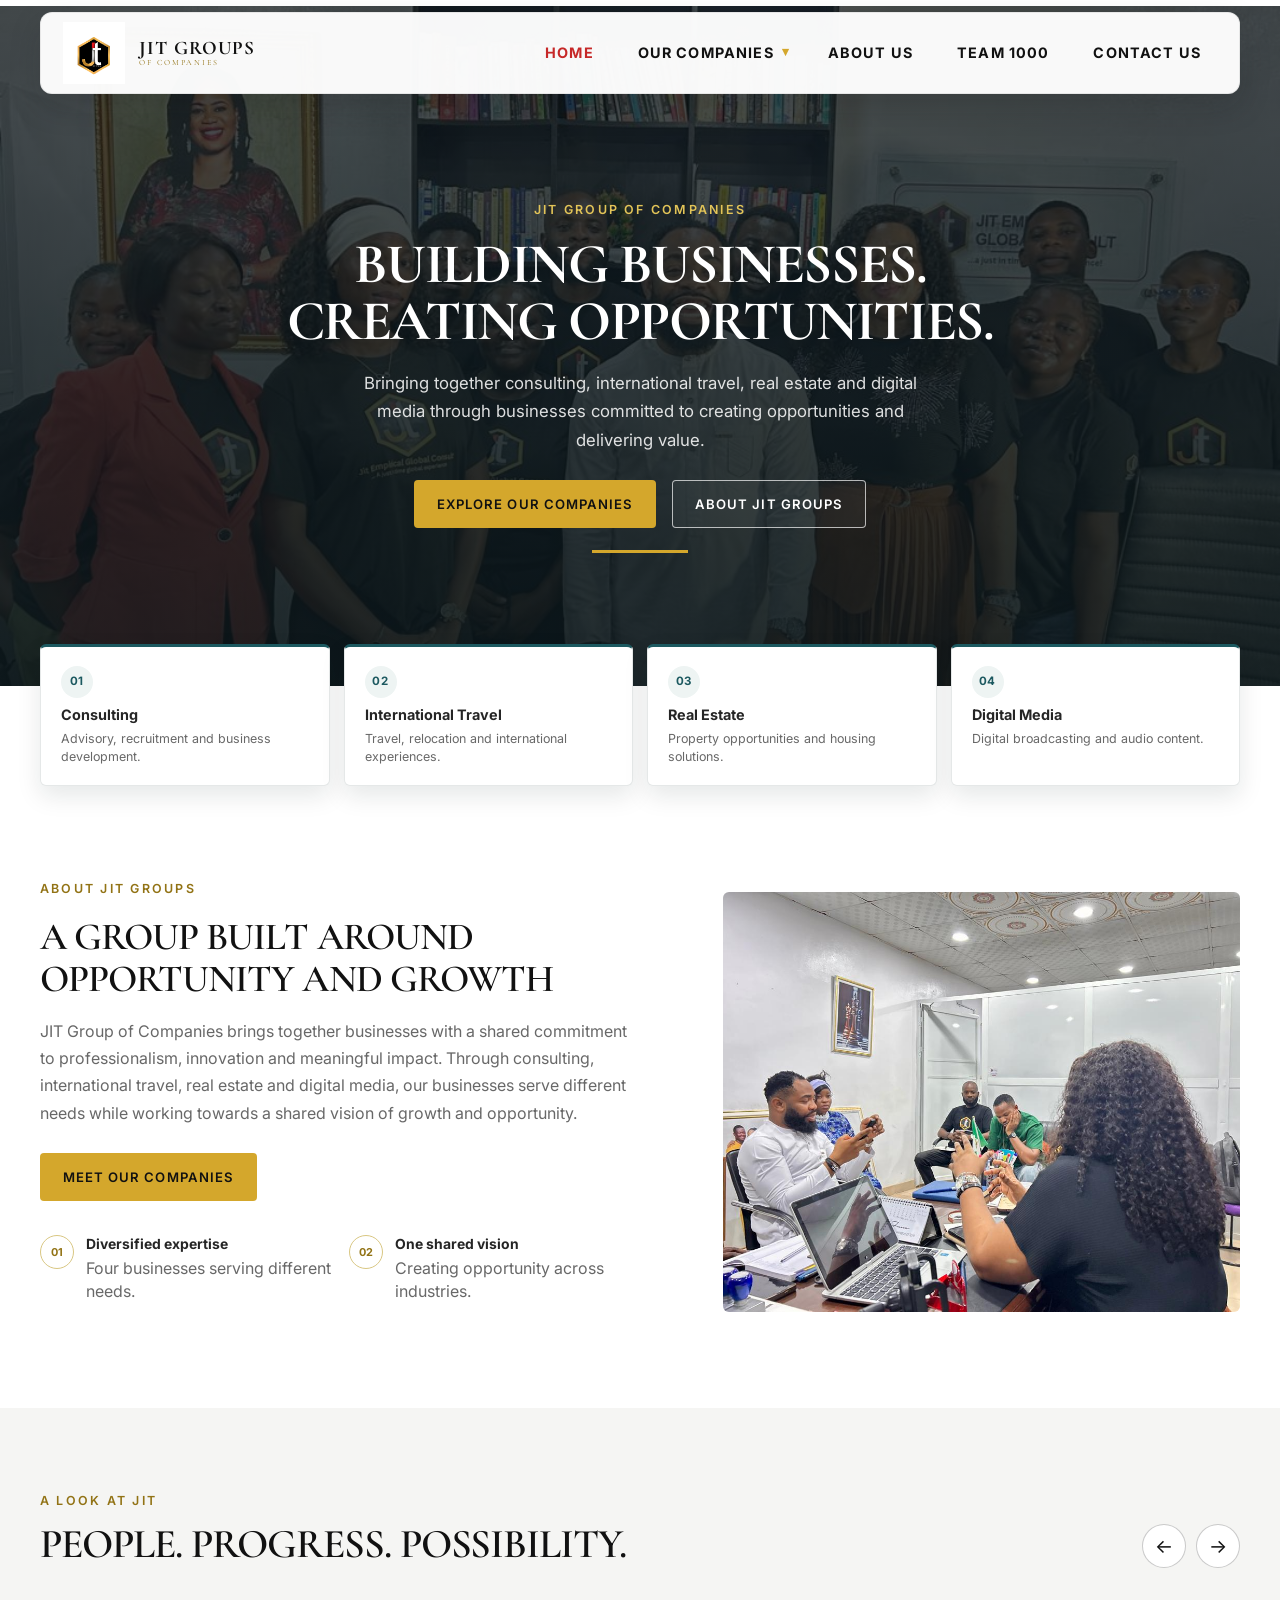
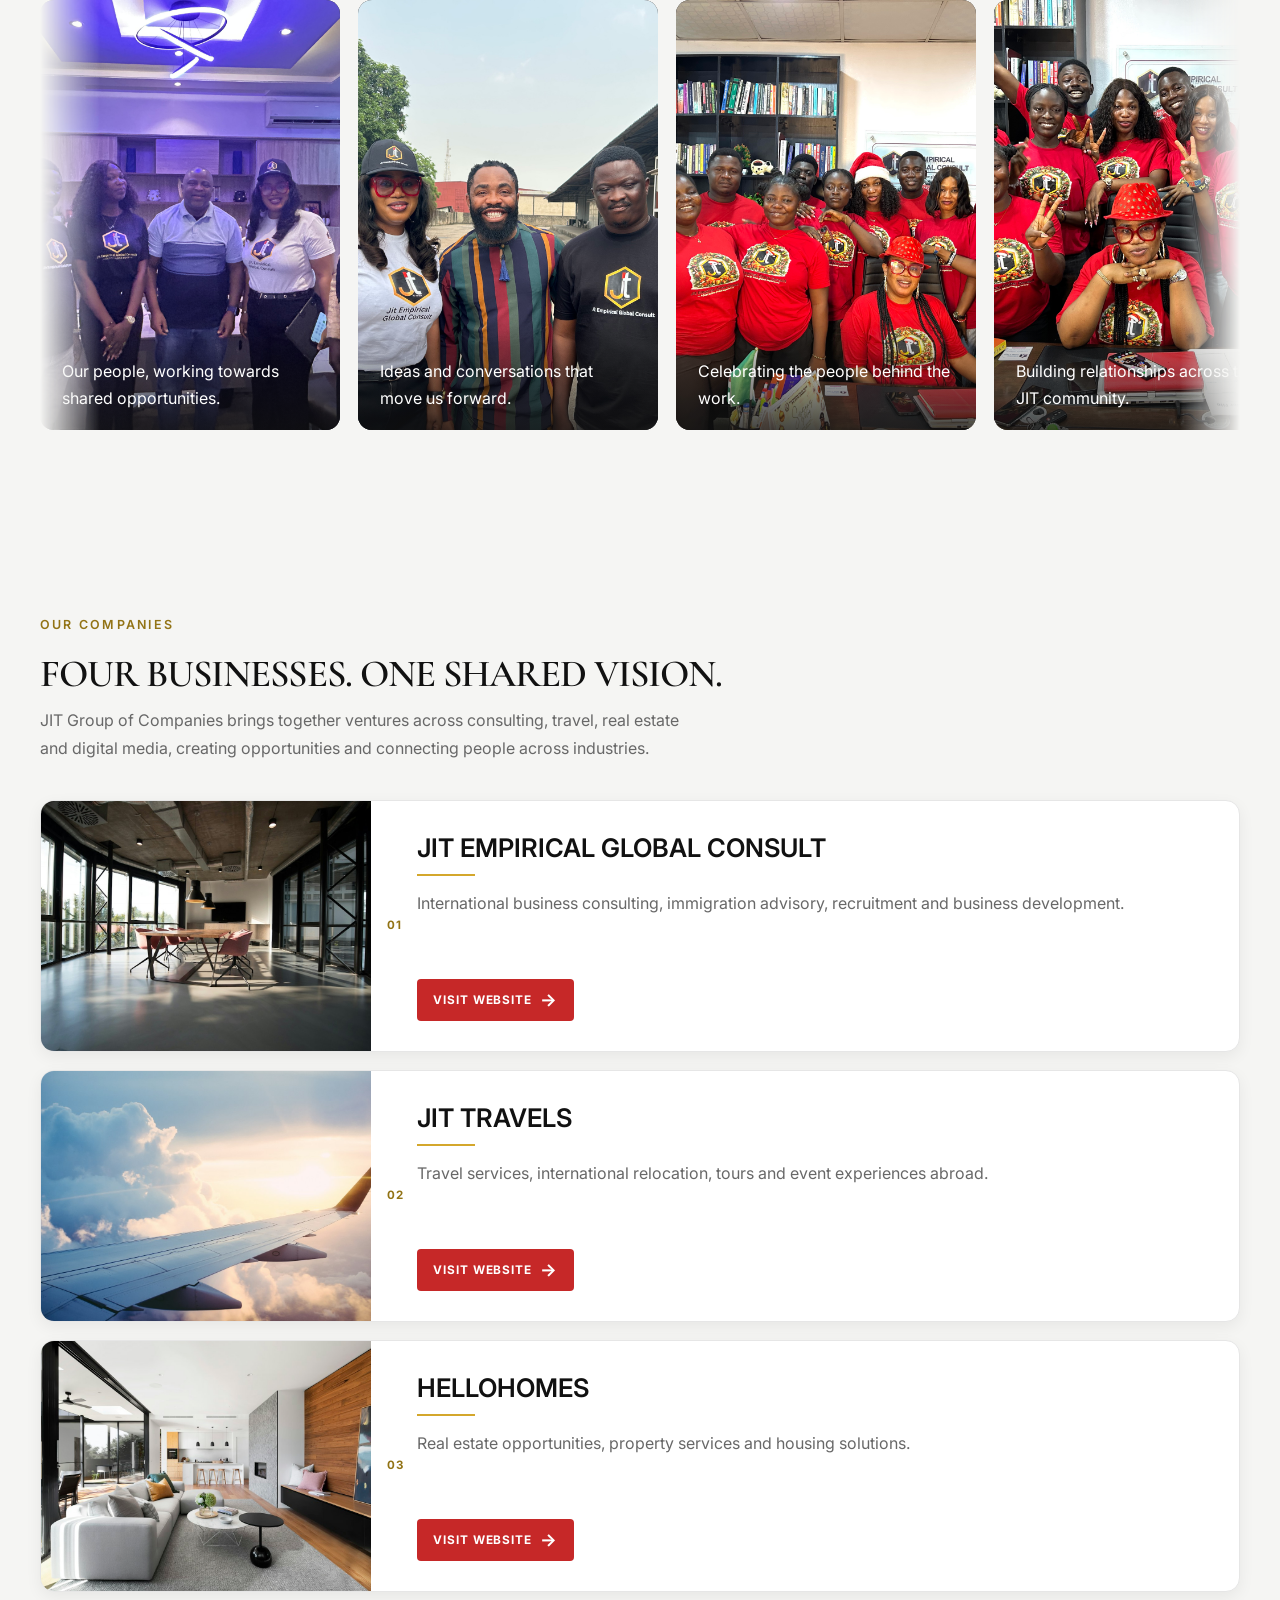
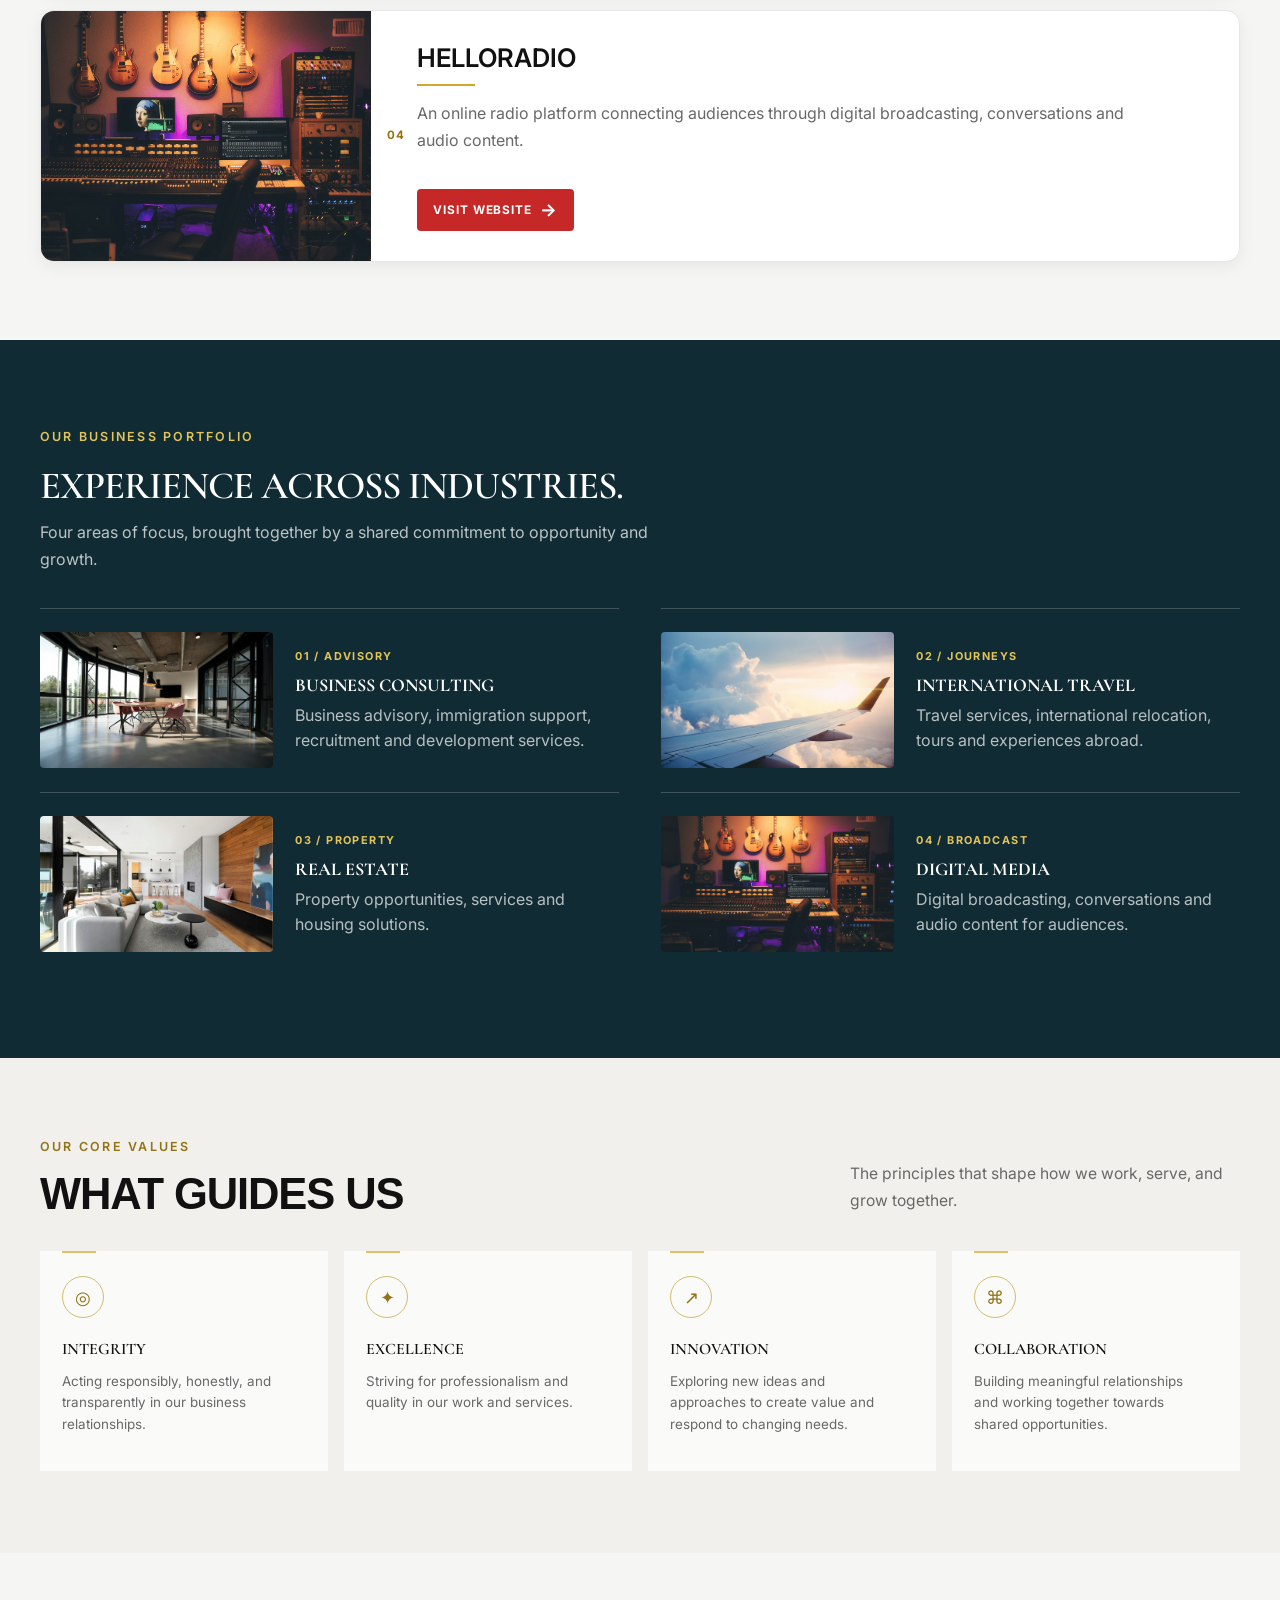
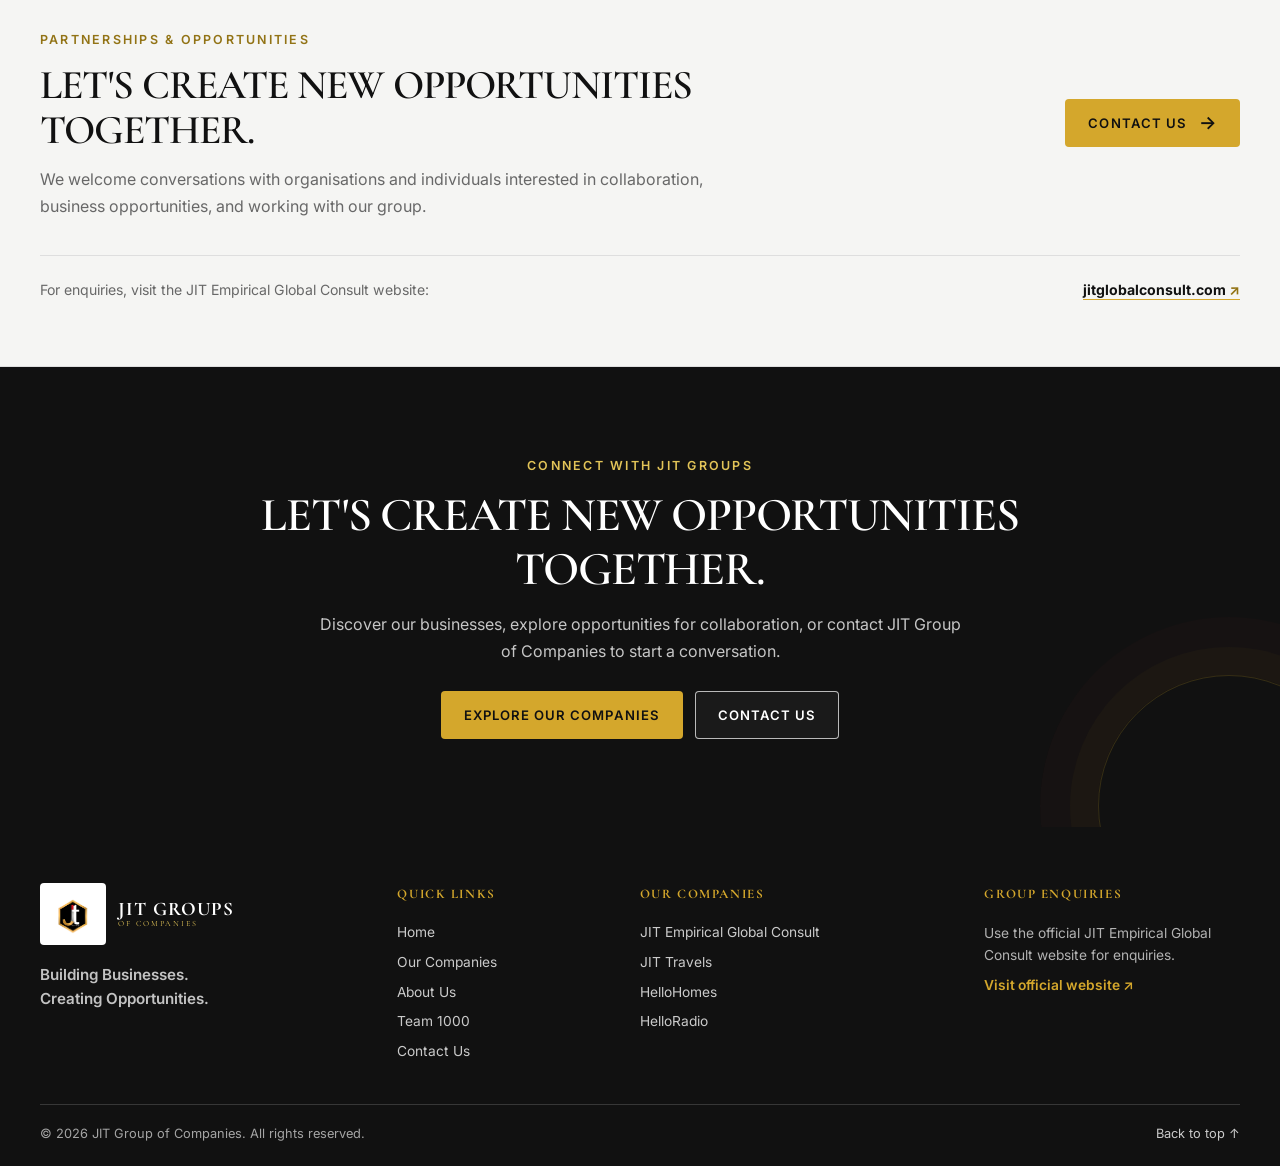
==== commit 99f2aa61: "chnage all "JIT groups of companies to JIt group of companies" in all html files" ====
--- a/index.html
+++ b/index.html
@@ -5,9 +5,10 @@
     <meta name="viewport" content="width=device-width, initial-scale=1.0" />
     <meta
       name="description"
-      content="JIT Groups of Companies brings together consulting, international travel, real estate and digital media businesses operating with a shared vision of opportunity and growth."
+      content="JIT Group of Companies brings together consulting, international travel, real estate and digital media businesses operating with a shared vision of opportunity and growth."
     />
-    <title>JIT Groups of Companies</title>
+    <title>JIT Group of Companies</title>
+    <link rel="icon" type="image/png" href="image/Company%27s%20logo.png" />
     <link rel="preconnect" href="https://fonts.googleapis.com" />
     <link rel="preconnect" href="https://fonts.gstatic.com" crossorigin />
     <link
@@ -20,9 +21,9 @@
     <header class="site-header">
       <div class="container">
         <div class="header-inner">
-          <a class="brand" href="#top" aria-label="JIT Groups of Companies home">
-            <img class="brand-logo" src="image/Company%27s%20logo.png" alt="JIT Groups of Companies logo" />
-            <span class="brand-wordmark" aria-label="JIT Groups of Companies">
+          <a class="brand" href="#top" aria-label="JIT Group of Companies home">
+            <img class="brand-logo" src="image/Company%27s%20logo.png" alt="JIT Group of Companies logo" />
+            <span class="brand-wordmark" aria-label="JIT Group of Companies">
               <strong>JIT GROUPS</strong>
               <span>OF COMPANIES</span>
             </span>
@@ -56,7 +57,7 @@
                 <a class="nav-link" href="about.html">About Us</a>
               </li>
               <li class="nav-item">
-                <a class="nav-link" href="Team%201000.html">Team 1000</a>
+                <a class="nav-link" href="team-1000.html">Team 1000</a>
               </li>
               <li class="nav-item">
                 <a class="nav-link" href="Contact.html">Contact Us</a>
@@ -72,13 +73,13 @@
     </header>
 
     <main>
-      <section class="hero" aria-label="Introduction to JIT Groups of Companies">
+      <section class="hero" aria-label="Introduction to JIT Group of Companies">
         <div class="hero-image" aria-hidden="true">
           <img src="Images/Hero%20section%20Image.jpg" alt="" fetchpriority="high" />
         </div>
         <div class="container hero-layout">
           <div class="hero-content">
-            <span class="eyebrow">JIT GROUPS OF COMPANIES</span>
+            <span class="eyebrow">JIT GROUP OF COMPANIES</span>
             <h1>Building Businesses. Creating Opportunities.</h1>
             <p>
               Bringing together consulting, international travel, real estate and digital media through businesses committed to creating opportunities and delivering value.
@@ -122,7 +123,7 @@
               <span class="section-label">About JIT Groups</span>
               <h2 id="about-heading">A Group Built Around Opportunity and Growth</h2>
               <p>
-                JIT Groups of Companies brings together businesses with a shared commitment to professionalism, innovation and meaningful impact. Through consulting, international travel, real estate and digital media, our businesses serve different needs while working towards a shared vision of growth and opportunity.
+                JIT Group of Companies brings together businesses with a shared commitment to professionalism, innovation and meaningful impact. Through consulting, international travel, real estate and digital media, our businesses serve different needs while working towards a shared vision of growth and opportunity.
               </p>
               <a class="btn btn-primary" href="Our%20Companies.html#companies">MEET OUR COMPANIES</a>
               <ul class="about-highlights" aria-label="JIT Groups at a glance">
@@ -222,7 +223,7 @@
             <span class="section-label">Our Companies</span>
             <h2 id="company-heading">Four Businesses. One Shared Vision.</h2>
             <p>
-              JIT Groups of Companies brings together ventures across consulting, travel, real estate and digital media, creating opportunities and connecting people across industries.
+              JIT Group of Companies brings together ventures across consulting, travel, real estate and digital media, creating opportunities and connecting people across industries.
             </p>
           </header>
 
@@ -332,7 +333,7 @@
         <div class="container about-cta-content">
           <span class="section-label">Connect with JIT Groups</span>
           <h2 id="home-cta-title">Let's Create New Opportunities Together.</h2>
-          <p>Discover our businesses, explore opportunities for collaboration, or contact JIT Groups of Companies to start a conversation.</p>
+          <p>Discover our businesses, explore opportunities for collaboration, or contact JIT Group of Companies to start a conversation.</p>
           <div class="about-cta-actions">
             <a class="btn btn-primary" href="Our%20Companies.html#companies">EXPLORE OUR COMPANIES</a>
             <a class="btn btn-secondary" href="Contact.html">CONTACT US</a>
@@ -344,7 +345,7 @@
     <footer class="site-footer">
       <div class="container footer-main">
         <div class="footer-brand">
-          <a class="brand footer-logo" href="#top" aria-label="JIT Groups of Companies home">
+          <a class="brand footer-logo" href="#top" aria-label="JIT Group of Companies home">
             <img class="brand-logo" src="image/Company%27s%20logo.png" alt="" />
             <span class="brand-wordmark" aria-hidden="true">
               <strong>JIT GROUPS</strong>
@@ -358,7 +359,7 @@
           <a href="#top">Home</a>
           <a href="Our%20Companies.html#companies">Our Companies</a>
           <a href="about.html">About Us</a>
-          <a href="Team%201000.html">Team 1000</a>
+          <a href="team-1000.html">Team 1000</a>
           <a href="Contact.html">Contact Us</a>
         </div>
         <div class="footer-column">
@@ -375,7 +376,7 @@
         </div>
       </div>
       <div class="container footer-bottom">
-        <p>© <span id="current-year"></span> JIT Groups of Companies. All rights reserved.</p>
+        <p>© <span id="current-year"></span> JIT Group of Companies. All rights reserved.</p>
         <a href="#top">Back to top ↑</a>
       </div>
     </footer>
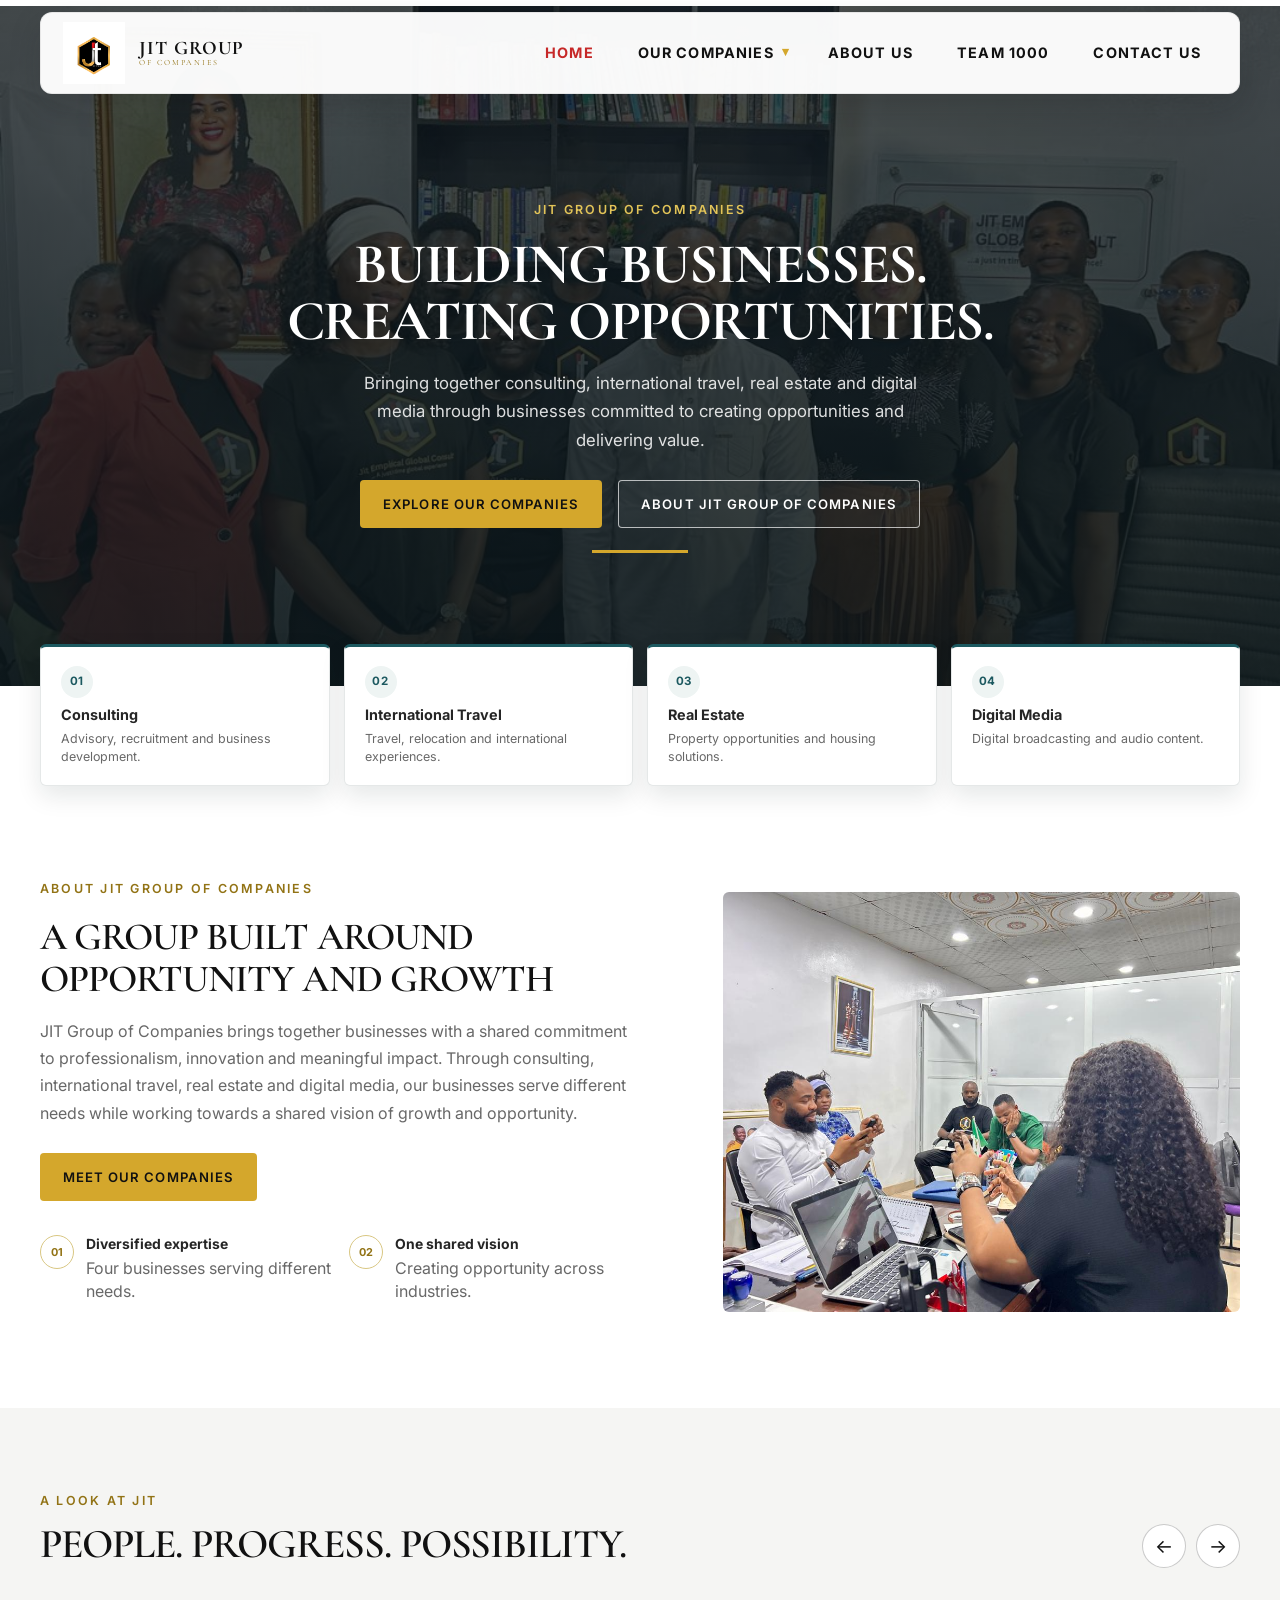
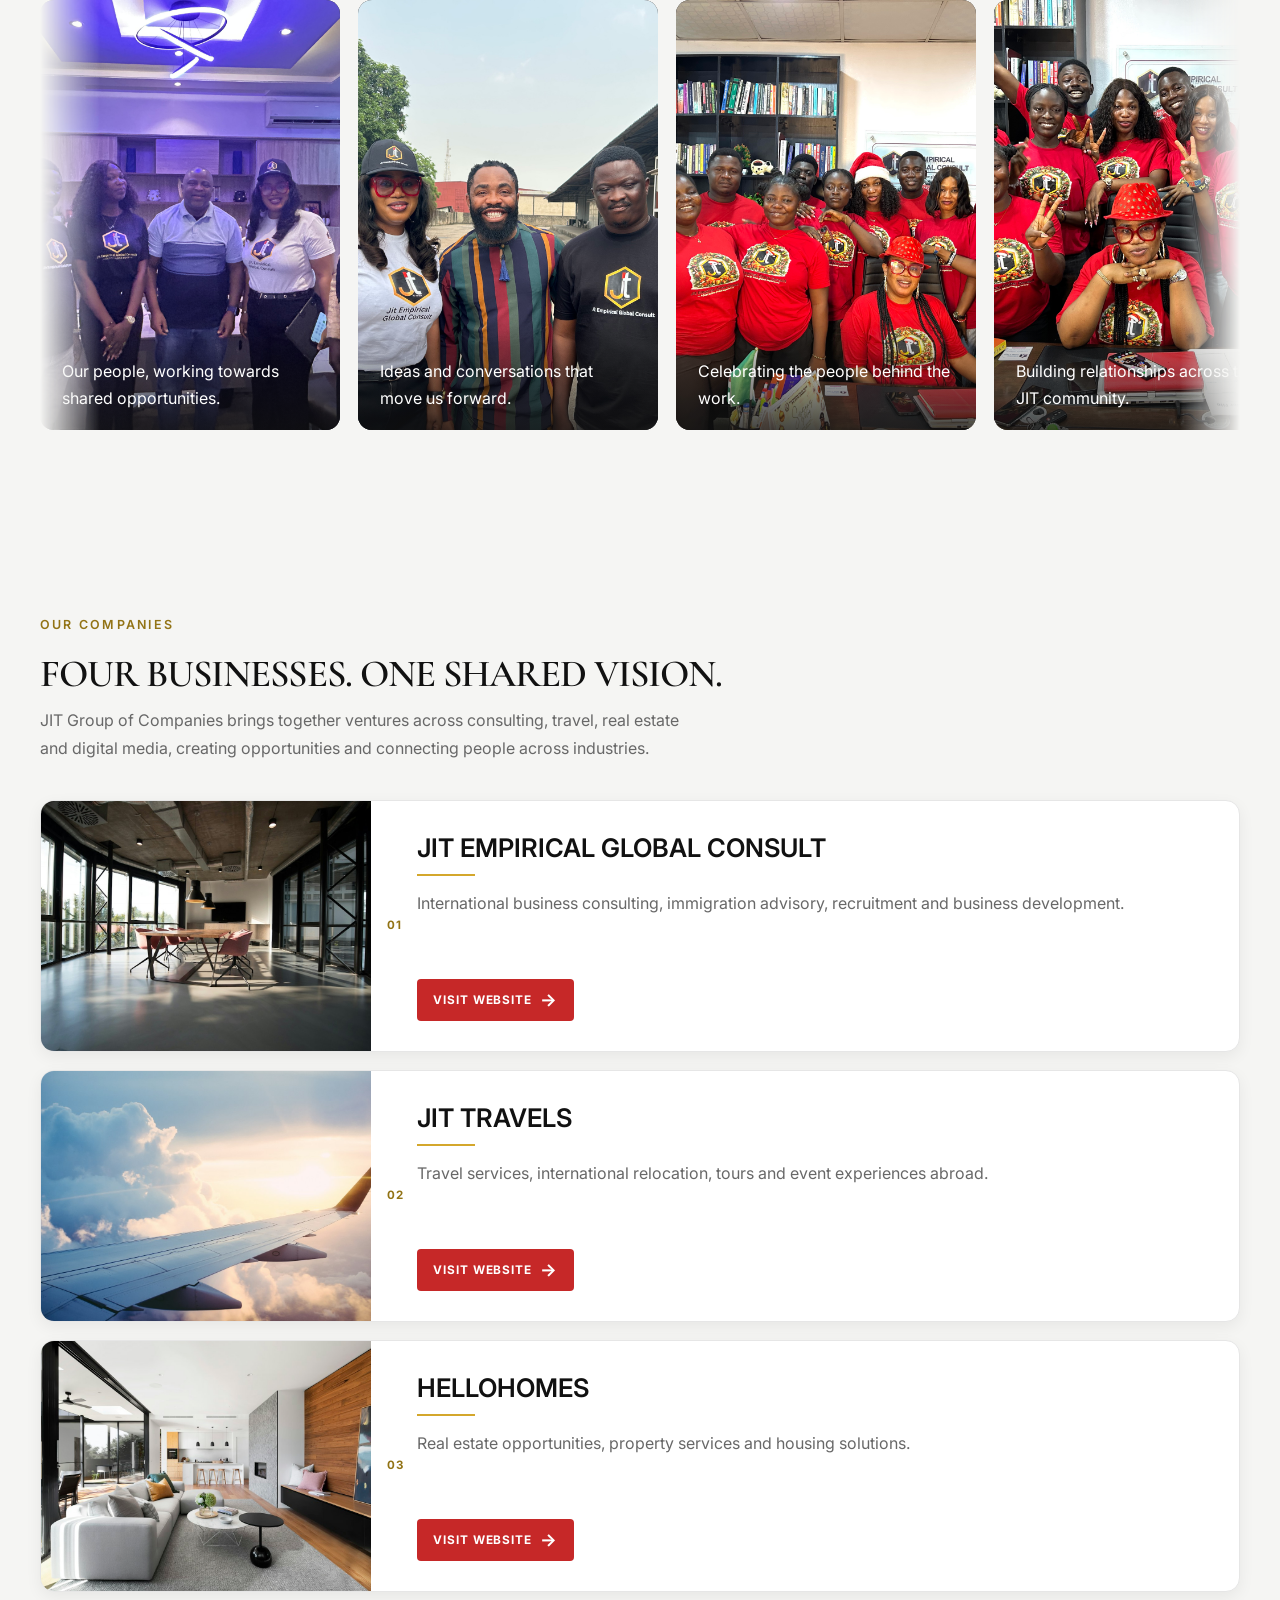
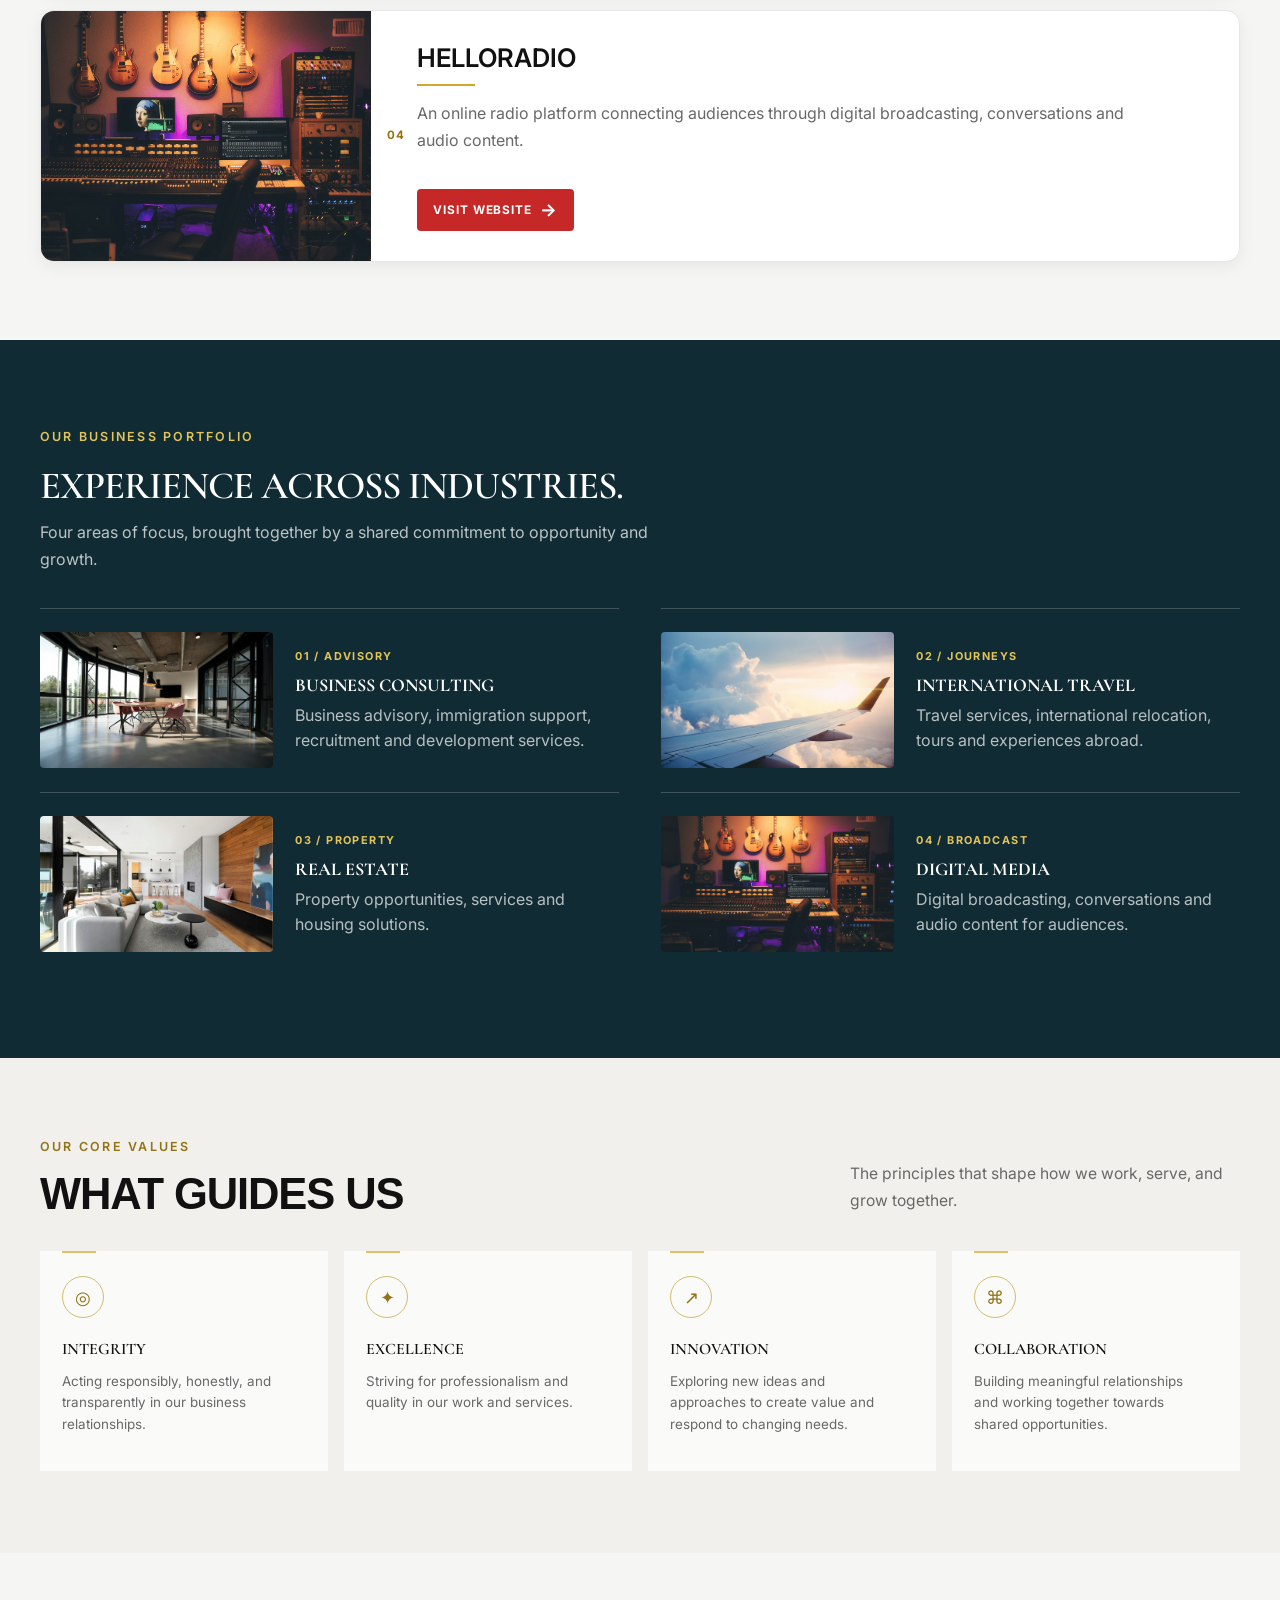
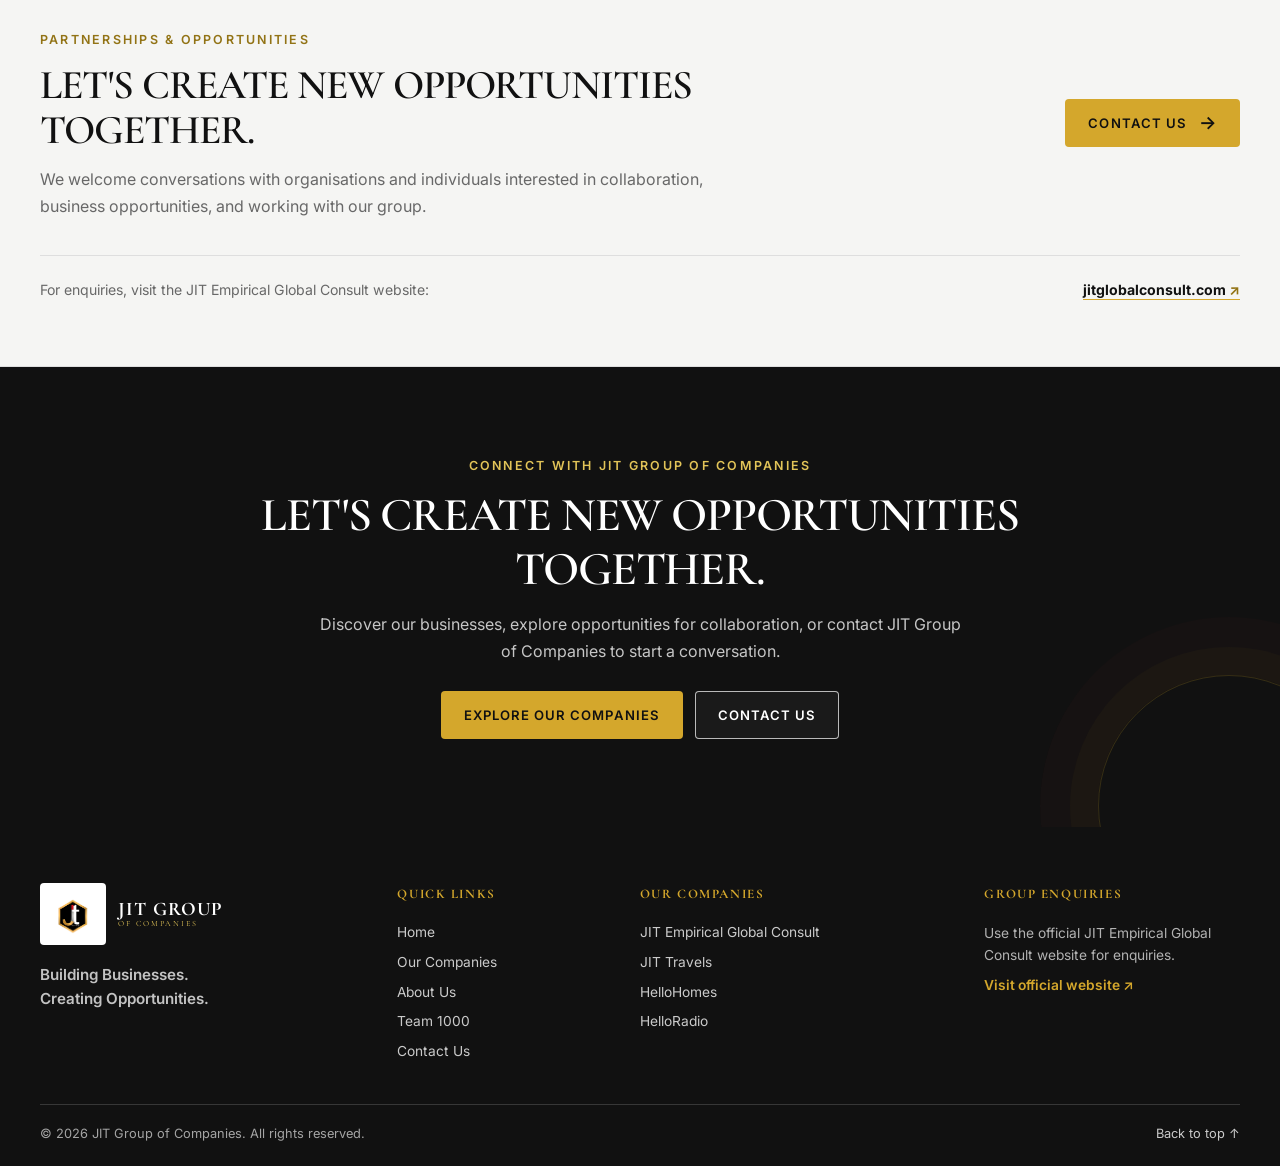
==== commit e7c78b2e: "Update company name across pages Co-authored-by: Copilot <223556219+Copilot@users.noreply.github.com" ====
--- a/index.html
+++ b/index.html
@@ -7,6 +7,7 @@
       name="description"
       content="JIT Group of Companies brings together consulting, international travel, real estate and digital media businesses operating with a shared vision of opportunity and growth."
     />
+    <link rel="canonical" href="https://www.jitgroupofcompanies.com/" />
     <title>JIT Group of Companies</title>
     <link rel="icon" type="image/png" href="image/Company%27s%20logo.png" />
     <link rel="preconnect" href="https://fonts.googleapis.com" />
@@ -24,7 +25,7 @@
           <a class="brand" href="#top" aria-label="JIT Group of Companies home">
             <img class="brand-logo" src="image/Company%27s%20logo.png" alt="JIT Group of Companies logo" />
             <span class="brand-wordmark" aria-label="JIT Group of Companies">
-              <strong>JIT GROUPS</strong>
+              <strong>JIT GROUP</strong>
               <span>OF COMPANIES</span>
             </span>
           </a>
@@ -86,14 +87,14 @@
             </p>
             <div class="hero-actions">
               <a class="btn btn-primary" href="Our%20Companies.html#companies">EXPLORE OUR COMPANIES</a>
-              <a class="btn btn-secondary" href="about.html">ABOUT JIT GROUPS</a>
+              <a class="btn btn-secondary" href="about.html">ABOUT JIT GROUP OF COMPANIES</a>
             </div>
             <hr class="gold-rule" />
           </div>
         </div>
       </section>
 
-      <ul class="container business-strip" aria-label="JIT Groups business areas">
+      <ul class="container business-strip" aria-label="JIT Group of Companies business areas">
         <li class="business-area">
           <span class="business-number">01</span>
           <strong>Consulting</strong>
@@ -120,13 +121,13 @@
         <div class="container">
           <div class="about-layout">
             <div class="about-copy">
-              <span class="section-label">About JIT Groups</span>
+              <span class="section-label">About JIT Group of Companies</span>
               <h2 id="about-heading">A Group Built Around Opportunity and Growth</h2>
               <p>
                 JIT Group of Companies brings together businesses with a shared commitment to professionalism, innovation and meaningful impact. Through consulting, international travel, real estate and digital media, our businesses serve different needs while working towards a shared vision of growth and opportunity.
               </p>
               <a class="btn btn-primary" href="Our%20Companies.html#companies">MEET OUR COMPANIES</a>
-              <ul class="about-highlights" aria-label="JIT Groups at a glance">
+              <ul class="about-highlights" aria-label="JIT Group of Companies at a glance">
                 <li>
                   <span aria-hidden="true">01</span>
                   <div>
@@ -170,7 +171,7 @@
             </div>
           </header>
           <div class="home-gallery-window">
-            <div class="home-gallery-track" id="home-gallery-track" tabindex="0" aria-label="JIT Groups photo gallery">
+            <div class="home-gallery-track" id="home-gallery-track" tabindex="0" aria-label="JIT Group of Companies photo gallery">
               <figure class="home-gallery-slide">
                 <button class="gallery-image-button" type="button" aria-label="View JIT team gathered in branded shirts">
                   <img src="image/1%20(10).JPG" alt="Members of the JIT team gathered together in branded shirts." loading="lazy" />
@@ -331,7 +332,7 @@
 
       <section class="about-cta section-padding home-cta" aria-labelledby="home-cta-title">
         <div class="container about-cta-content">
-          <span class="section-label">Connect with JIT Groups</span>
+          <span class="section-label">Connect with JIT Group of Companies</span>
           <h2 id="home-cta-title">Let's Create New Opportunities Together.</h2>
           <p>Discover our businesses, explore opportunities for collaboration, or contact JIT Group of Companies to start a conversation.</p>
           <div class="about-cta-actions">
@@ -348,7 +349,7 @@
           <a class="brand footer-logo" href="#top" aria-label="JIT Group of Companies home">
             <img class="brand-logo" src="image/Company%27s%20logo.png" alt="" />
             <span class="brand-wordmark" aria-hidden="true">
-              <strong>JIT GROUPS</strong>
+              <strong>JIT GROUP</strong>
               <span>OF COMPANIES</span>
             </span>
           </a>
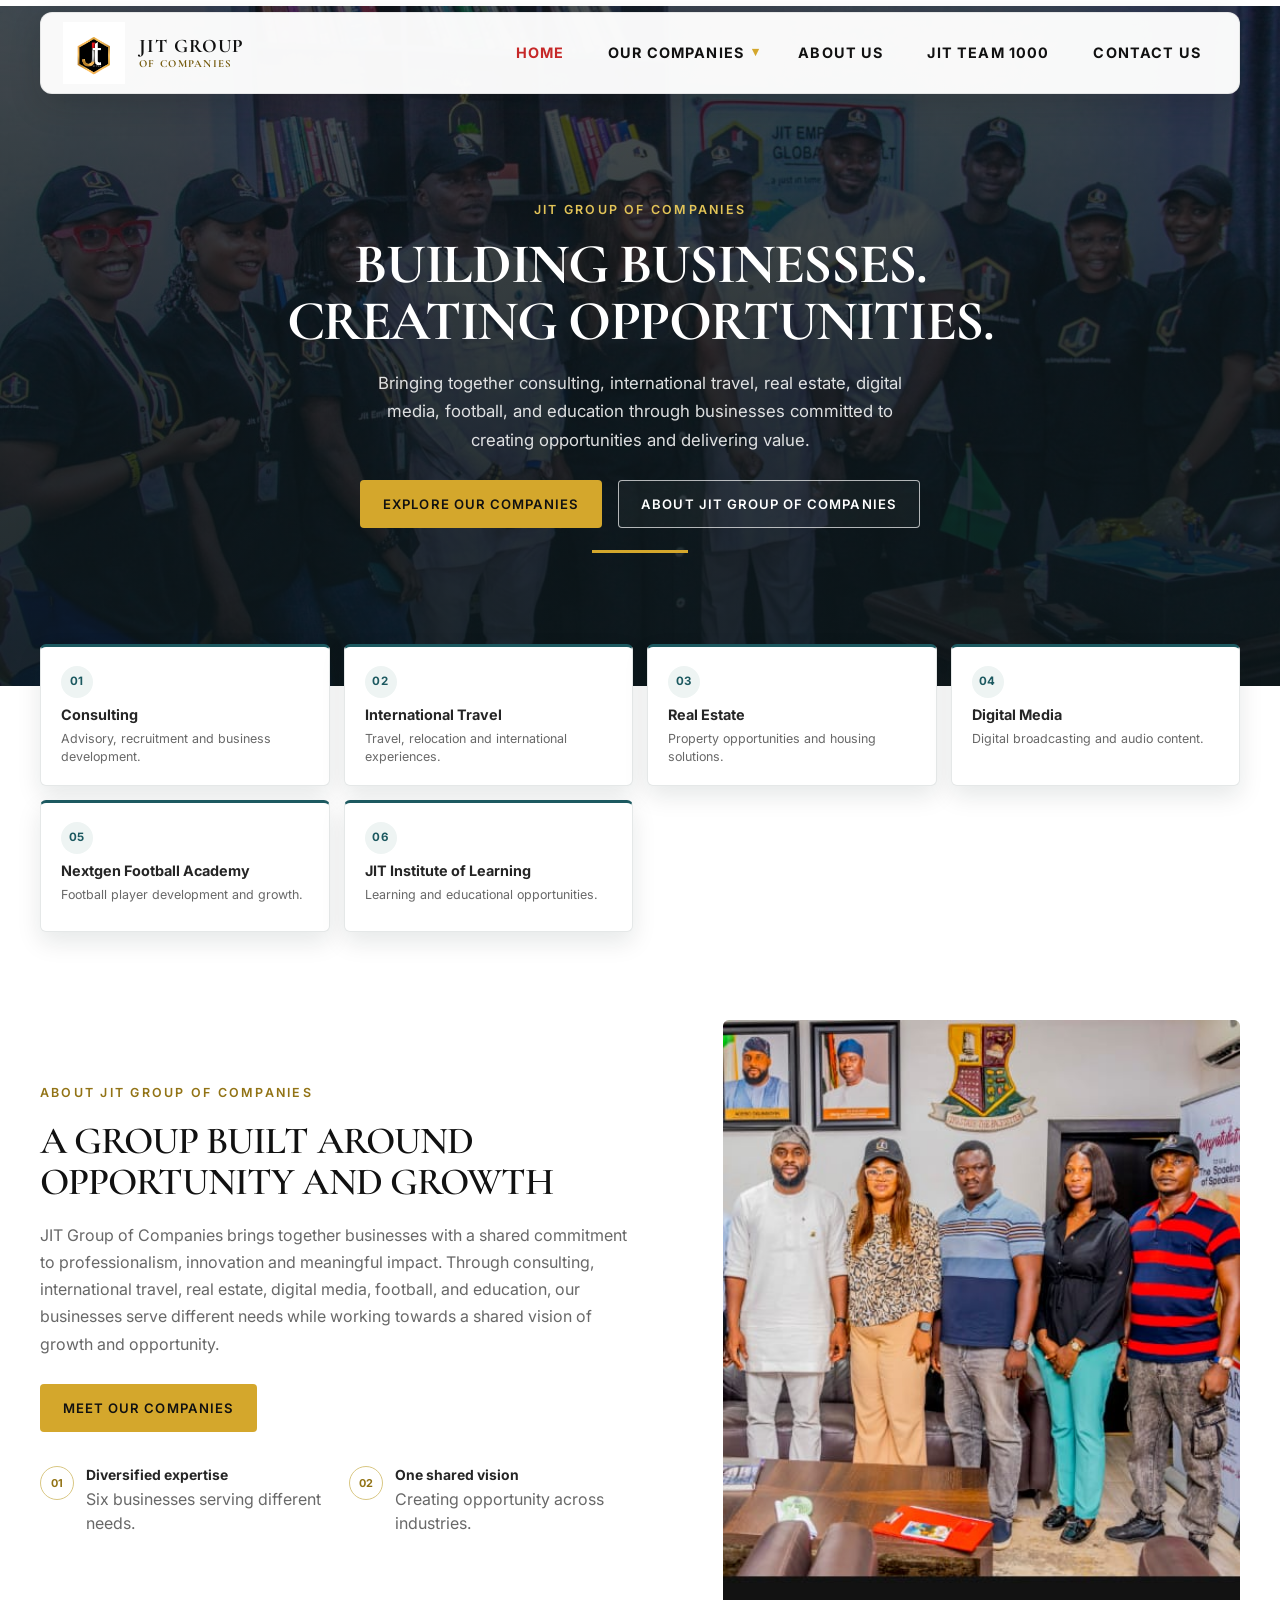
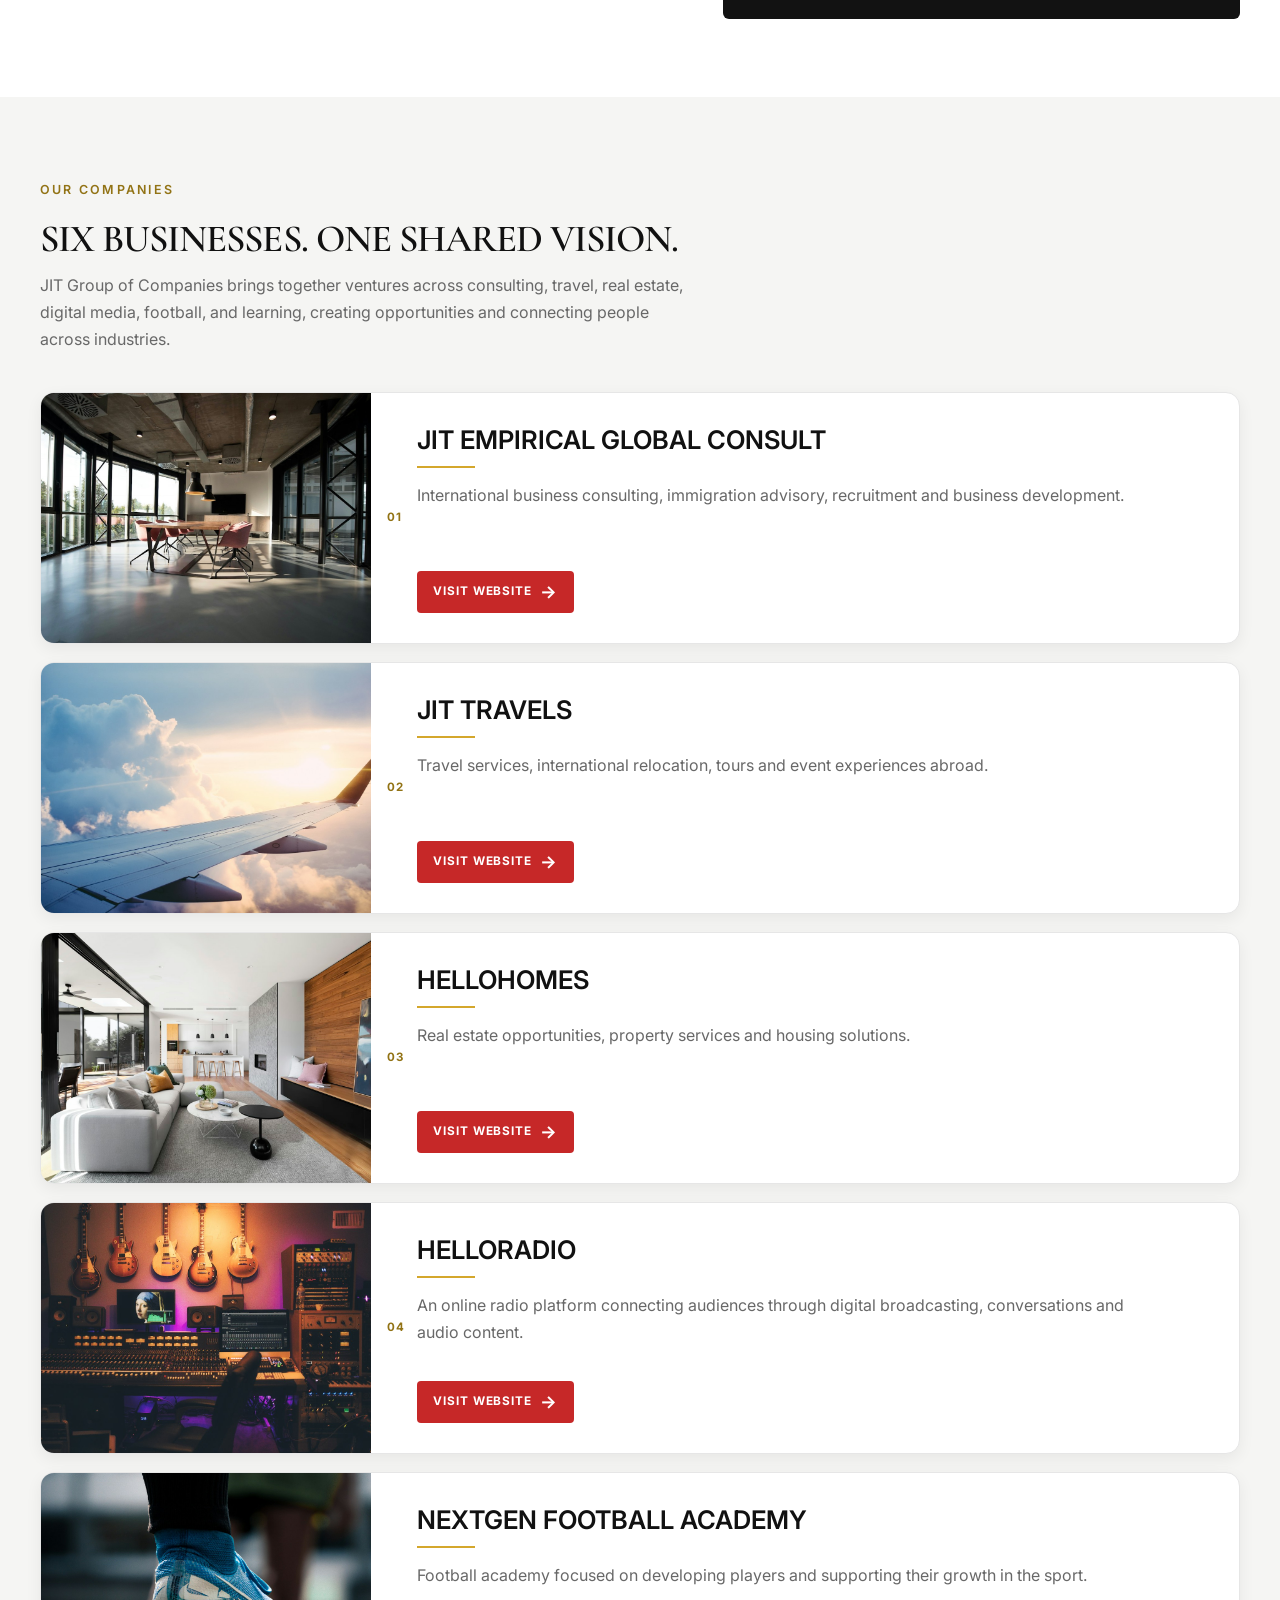
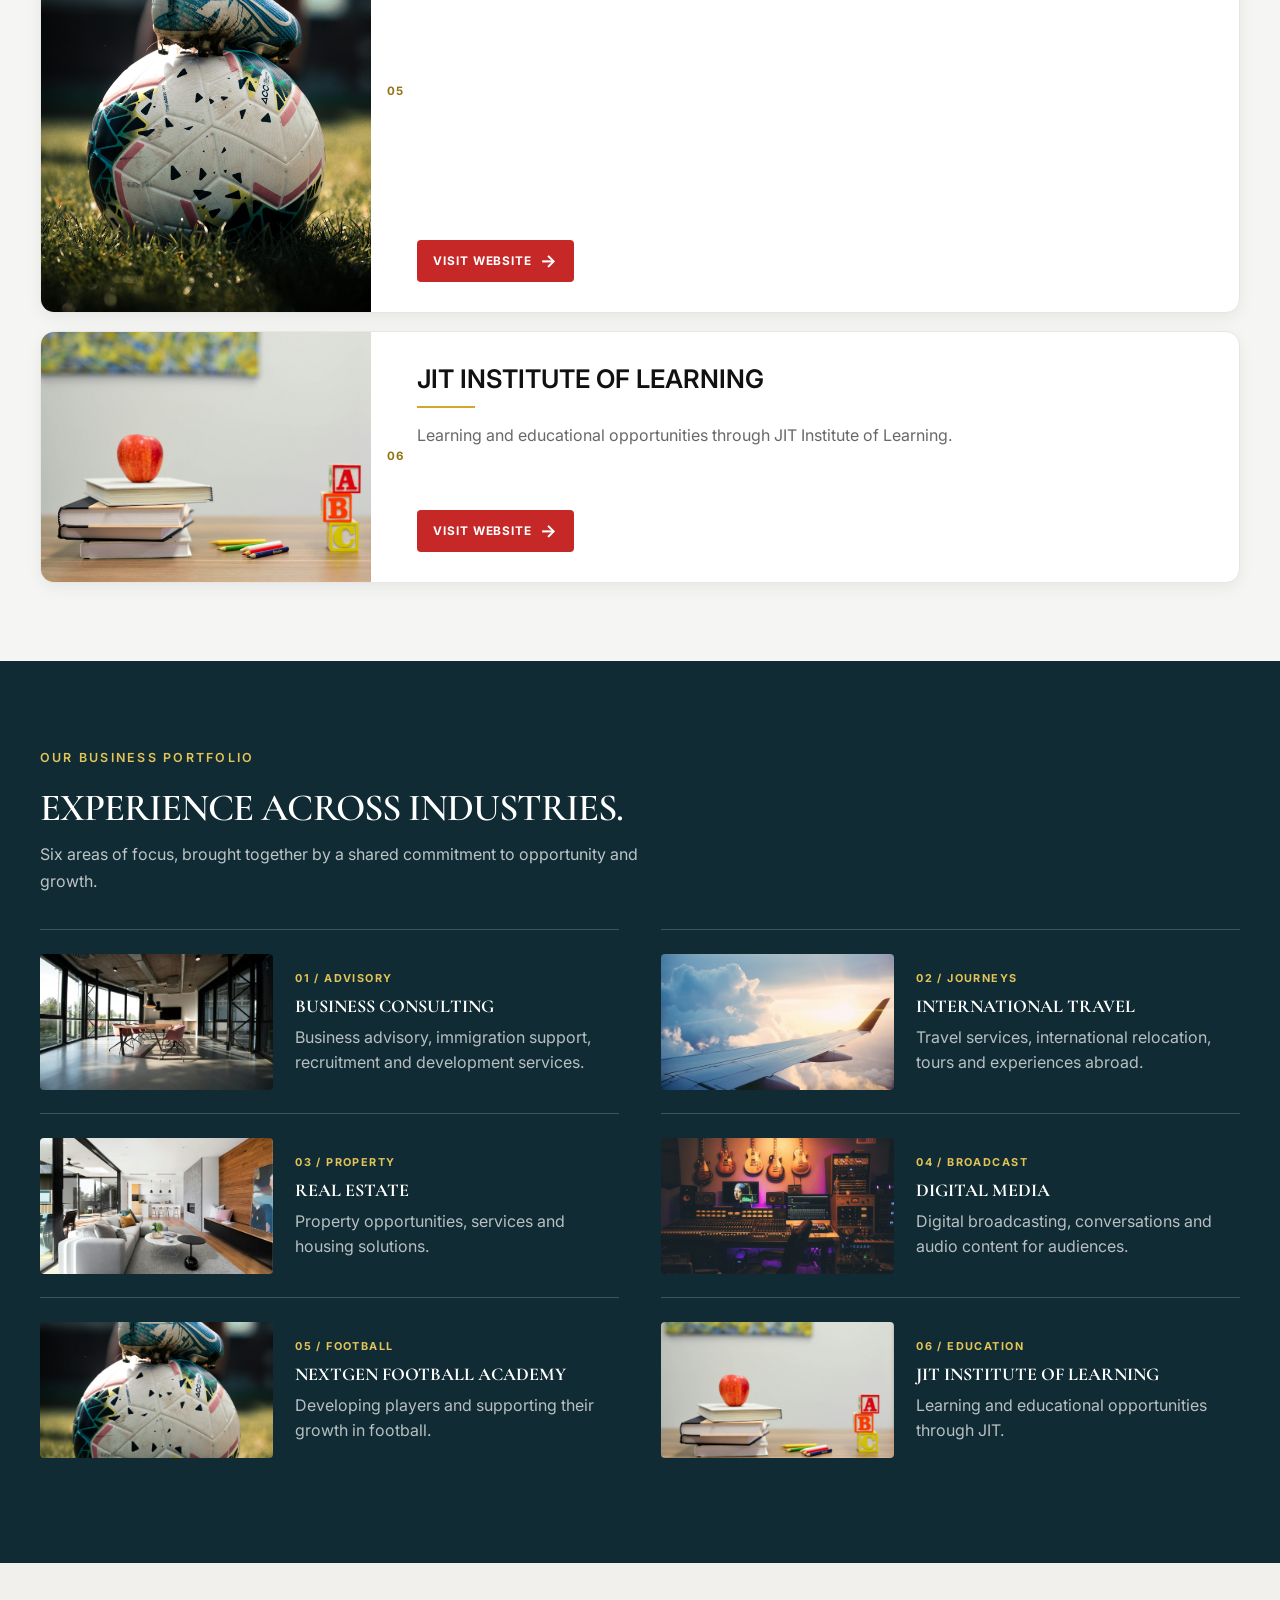
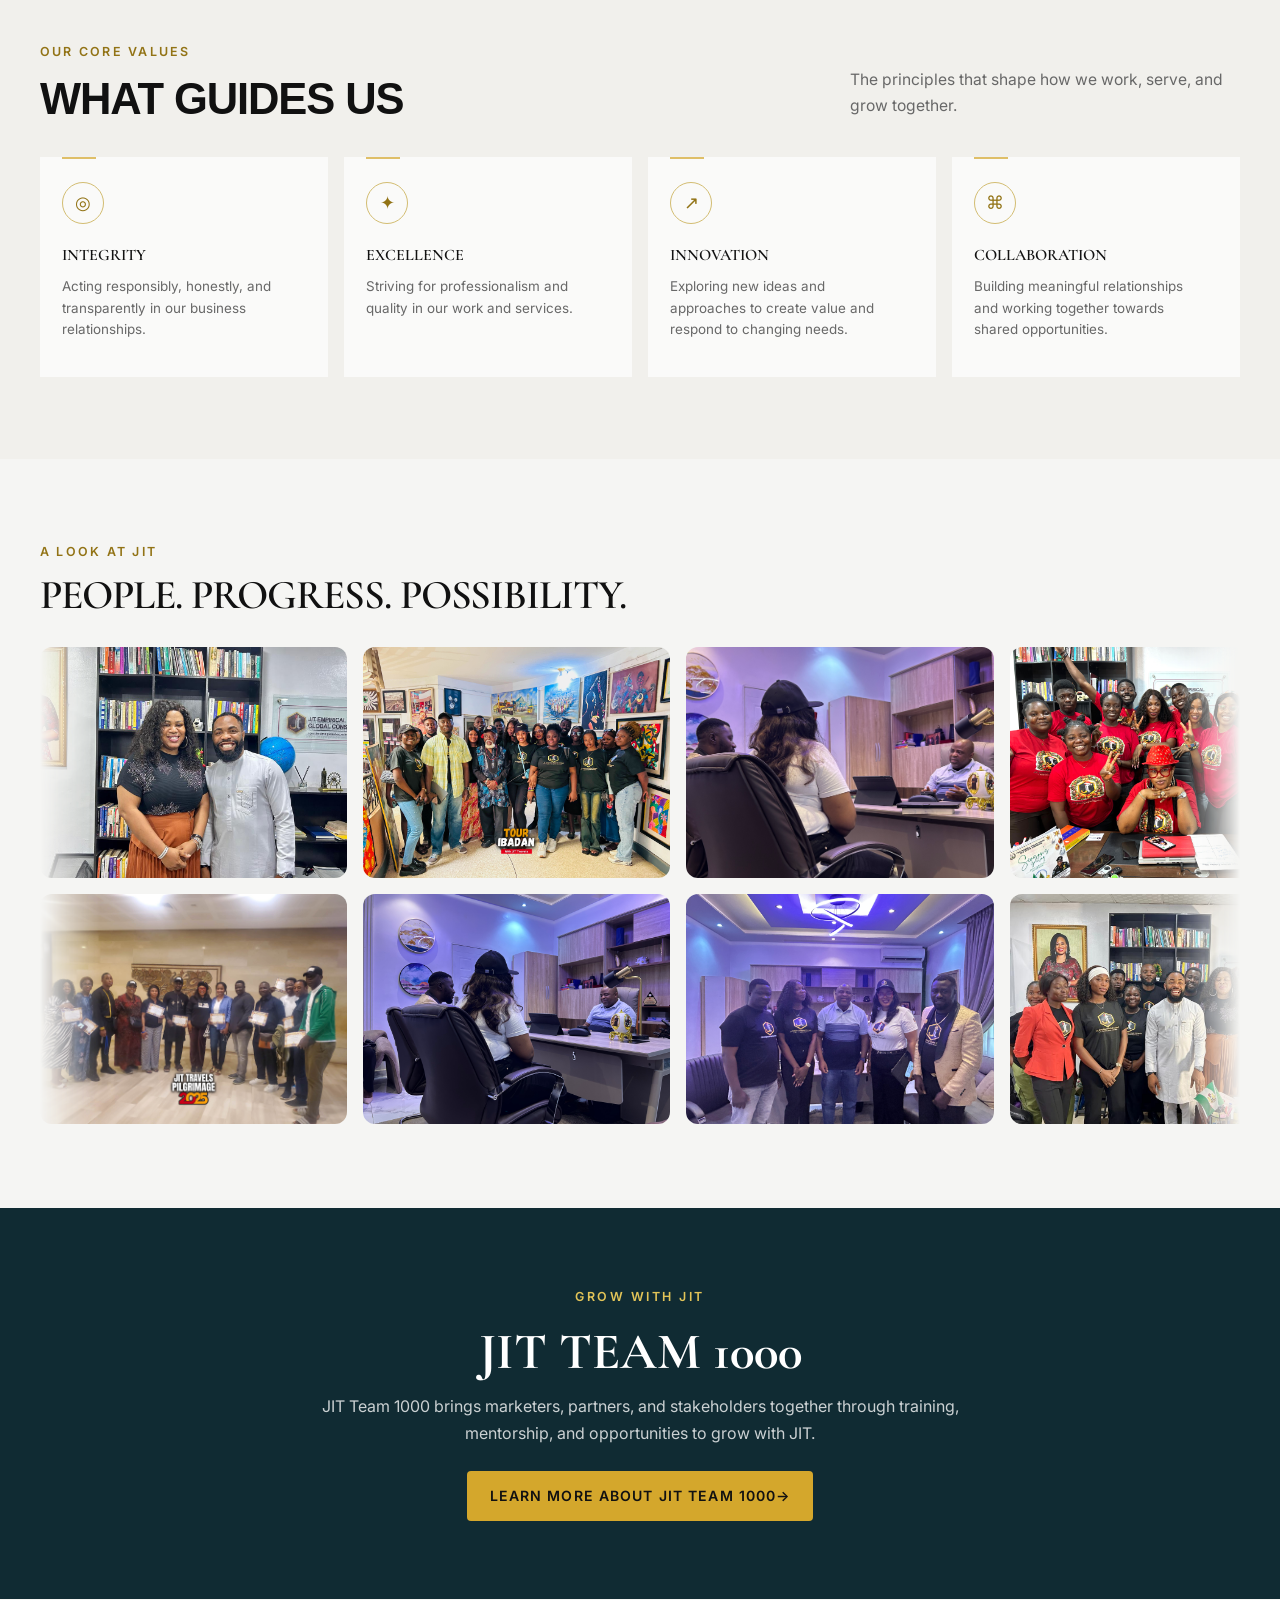
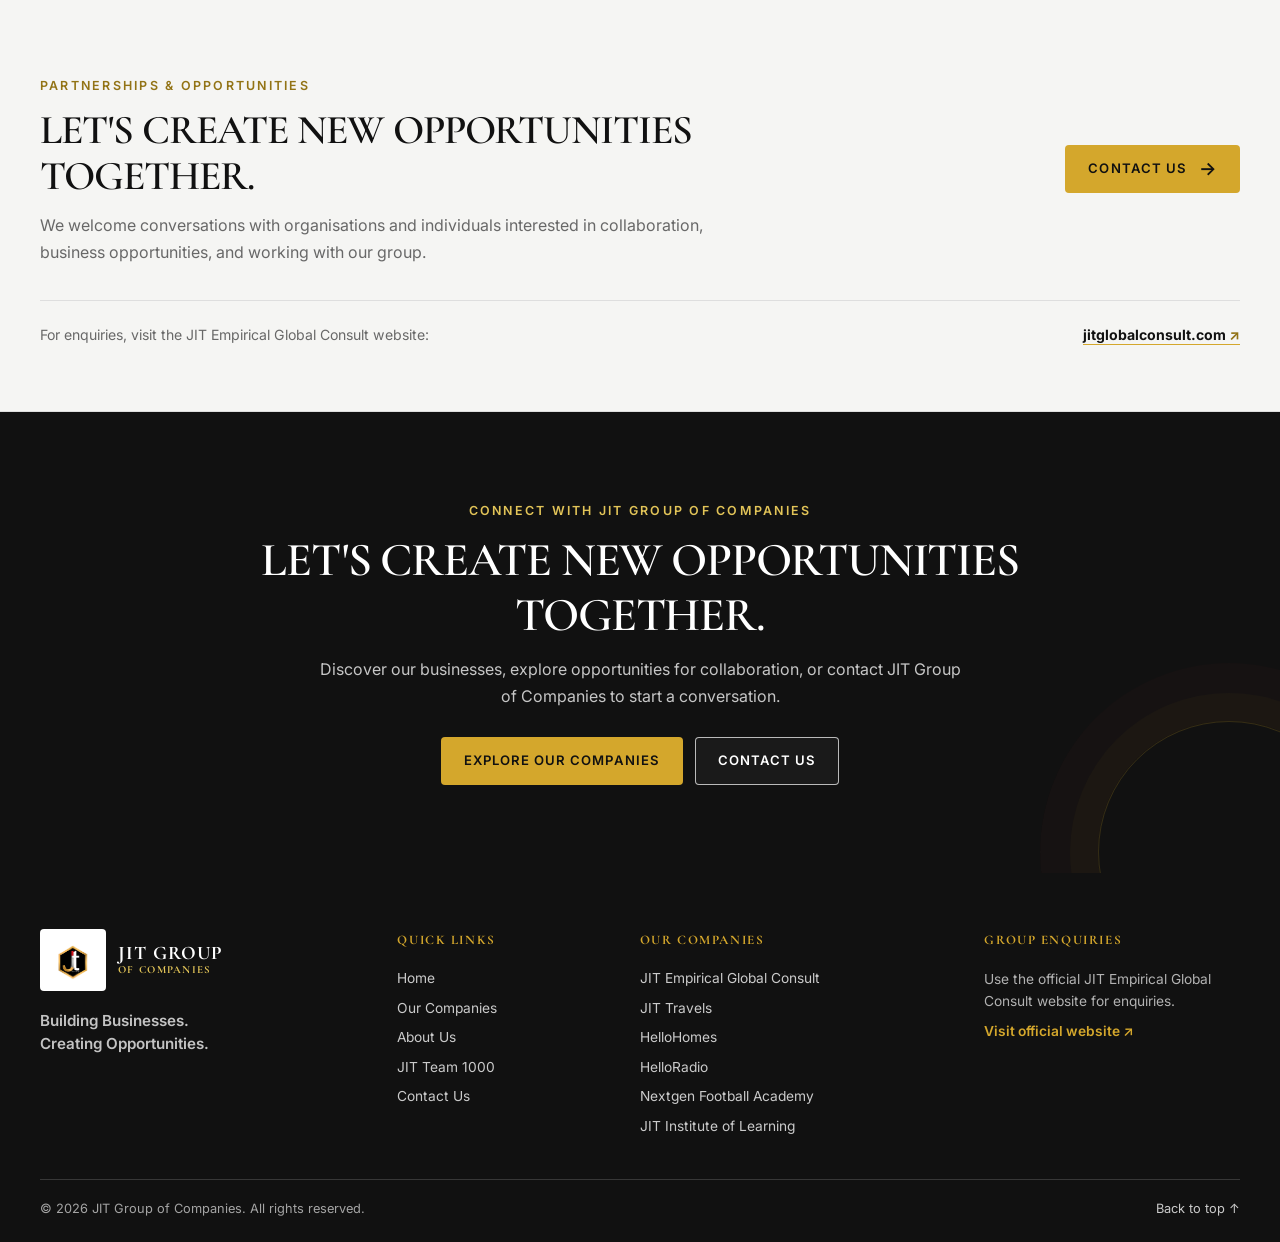
==== commit 581a4ba1: "Update company website content and assets Co-authored-by: Copilot <223556219+Copilot@users.noreply.g" ====
--- a/index.html
+++ b/index.html
@@ -52,13 +52,19 @@
                   <a class="dropdown-item" href="Our%20Companies.html#company-radio" role="menuitem">
                     <strong>HelloRadio</strong>
                   </a>
+                  <a class="dropdown-item" href="Our%20Companies.html#company-nextgen-football-academy" role="menuitem">
+                    <strong>Nextgen Football Academy</strong>
+                  </a>
+                  <a class="dropdown-item" href="Our%20Companies.html#company-jit-institute-of-learning" role="menuitem">
+                    <strong>JIT Institute of Learning</strong>
+                  </a>
                 </div>
               </li>
               <li class="nav-item">
                 <a class="nav-link" href="about.html">About Us</a>
               </li>
               <li class="nav-item">
-                <a class="nav-link" href="team-1000.html">Team 1000</a>
+                <a class="nav-link" href="team-1000.html">JIT Team 1000</a>
               </li>
               <li class="nav-item">
                 <a class="nav-link" href="Contact.html">Contact Us</a>
@@ -76,14 +82,14 @@
     <main>
       <section class="hero" aria-label="Introduction to JIT Group of Companies">
         <div class="hero-image" aria-hidden="true">
-          <img src="Images/Hero%20section%20Image.jpg" alt="" fetchpriority="high" />
+          <img src="Images/Gallery/Home page 2.jpeg" alt="" fetchpriority="high" />
         </div>
         <div class="container hero-layout">
           <div class="hero-content">
             <span class="eyebrow">JIT GROUP OF COMPANIES</span>
             <h1>Building Businesses. Creating Opportunities.</h1>
             <p>
-              Bringing together consulting, international travel, real estate and digital media through businesses committed to creating opportunities and delivering value.
+              Bringing together consulting, international travel, real estate, digital media, football, and education through businesses committed to creating opportunities and delivering value.
             </p>
             <div class="hero-actions">
               <a class="btn btn-primary" href="Our%20Companies.html#companies">EXPLORE OUR COMPANIES</a>
@@ -114,6 +120,16 @@
           <span class="business-number">04</span>
           <strong>Digital Media</strong>
           <p>Digital broadcasting and audio content.</p>
+        </li>
+        <li class="business-area">
+          <span class="business-number">05</span>
+          <strong>Nextgen Football Academy</strong>
+          <p>Football player development and growth.</p>
+        </li>
+        <li class="business-area">
+          <span class="business-number">06</span>
+          <strong>JIT Institute of Learning</strong>
+          <p>Learning and educational opportunities.</p>
         </li>
       </ul>
 
@@ -124,7 +140,7 @@
               <span class="section-label">About JIT Group of Companies</span>
               <h2 id="about-heading">A Group Built Around Opportunity and Growth</h2>
               <p>
-                JIT Group of Companies brings together businesses with a shared commitment to professionalism, innovation and meaningful impact. Through consulting, international travel, real estate and digital media, our businesses serve different needs while working towards a shared vision of growth and opportunity.
+                JIT Group of Companies brings together businesses with a shared commitment to professionalism, innovation and meaningful impact. Through consulting, international travel, real estate, digital media, football, and education, our businesses serve different needs while working towards a shared vision of growth and opportunity.
               </p>
               <a class="btn btn-primary" href="Our%20Companies.html#companies">MEET OUR COMPANIES</a>
               <ul class="about-highlights" aria-label="JIT Group of Companies at a glance">
@@ -132,7 +148,7 @@
                   <span aria-hidden="true">01</span>
                   <div>
                     <strong>Diversified expertise</strong>
-                    <p>Four businesses serving different needs.</p>
+                    <p>Six businesses serving different needs.</p>
                   </div>
                 </li>
                 <li>
@@ -146,85 +162,21 @@
             </div>
             <div class="about-image-wrap">
               <img
-                src="image/1%20(14).jpg"
-                alt="A JIT Empirical Global Consult team holding a working meeting in their office."
+                src="Images/Gallery/JIT about team.jpeg"
+                alt="JIT team members standing together in their office."
               />
             </div>
           </div>
         </div>
-      </section>
-
-      <section class="home-gallery" aria-labelledby="home-gallery-title">
-        <div class="container">
-          <header class="home-gallery-heading">
-            <div>
-              <span class="section-label">A Look at JIT</span>
-              <h2 id="home-gallery-title">People. Progress. Possibility.</h2>
-            </div>
-            <div class="home-gallery-controls" aria-label="Gallery controls">
-              <button class="gallery-control" type="button" data-gallery-prev aria-label="Scroll gallery left">
-                <span aria-hidden="true">←</span>
-              </button>
-              <button class="gallery-control" type="button" data-gallery-next aria-label="Scroll gallery right">
-                <span aria-hidden="true">→</span>
-              </button>
-            </div>
-          </header>
-          <div class="home-gallery-window">
-            <div class="home-gallery-track" id="home-gallery-track" tabindex="0" aria-label="JIT Group of Companies photo gallery">
-              <figure class="home-gallery-slide">
-                <button class="gallery-image-button" type="button" aria-label="View JIT team gathered in branded shirts">
-                  <img src="image/1%20(10).JPG" alt="Members of the JIT team gathered together in branded shirts." loading="lazy" />
-                </button>
-                <figcaption>Our people, working towards shared opportunities.</figcaption>
-              </figure>
-              <figure class="home-gallery-slide">
-                <button class="gallery-image-button" type="button" aria-label="View JIT team members meeting together in their office">
-                  <img src="image/1%20(11).JPG" alt="JIT team members meeting together in their office." loading="lazy" />
-                </button>
-                <figcaption>Ideas and conversations that move us forward.</figcaption>
-              </figure>
-              <figure class="home-gallery-slide">
-                <button class="gallery-image-button" type="button" aria-label="View JIT colleagues celebrating together">
-                  <img src="image/1%20(12).JPG" alt="JIT colleagues celebrating together at the office." loading="lazy" />
-                </button>
-                <figcaption>Celebrating the people behind the work.</figcaption>
-              </figure>
-              <figure class="home-gallery-slide">
-                <button class="gallery-image-button" type="button" aria-label="View JIT colleagues gathered for a team photo">
-                  <img src="image/1%20(13).JPG" alt="JIT colleagues gathered for a team photo." loading="lazy" />
-                </button>
-                <figcaption>Building relationships across the JIT community.</figcaption>
-              </figure>
-              <figure class="home-gallery-slide">
-                <button class="gallery-image-button" type="button" aria-label="View JIT Empirical Global Consult colleagues">
-                  <img src="image/1%20(14).jpg" alt="JIT Empirical Global Consult team members working together in their office." loading="lazy" />
-                </button>
-                <figcaption>Working together with a shared sense of purpose.</figcaption>
-              </figure>
-              <figure class="home-gallery-slide">
-                <button class="gallery-image-button" type="button" aria-label="View JIT team members at a business meeting">
-                  <img src="image/1%20(15).jpg" alt="JIT team members gathered for a business meeting." loading="lazy" />
-                </button>
-                <figcaption>Connecting people, businesses, and possibilities.</figcaption>
-              </figure>
-            </div>
-          </div>
-        </div>
-        <dialog class="gallery-lightbox" aria-label="Expanded gallery photo">
-          <button class="gallery-lightbox-close" type="button" aria-label="Close expanded photo">×</button>
-          <img class="gallery-lightbox-image" src="" alt="" />
-          <p class="gallery-lightbox-caption"></p>
-        </dialog>
       </section>
 
       <section class="company-section" id="companies" aria-labelledby="company-heading">
         <div class="container">
           <header class="section-header">
             <span class="section-label">Our Companies</span>
-            <h2 id="company-heading">Four Businesses. One Shared Vision.</h2>
+            <h2 id="company-heading">Six Businesses. One Shared Vision.</h2>
             <p>
-              JIT Group of Companies brings together ventures across consulting, travel, real estate and digital media, creating opportunities and connecting people across industries.
+              JIT Group of Companies brings together ventures across consulting, travel, real estate, digital media, football, and learning, creating opportunities and connecting people across industries.
             </p>
           </header>
 
@@ -238,7 +190,7 @@
             <span class="section-label">Our Business Portfolio</span>
             <h2 id="portfolio-heading">Experience Across Industries.</h2>
             <p>
-              Four areas of focus, brought together by a shared commitment to opportunity and growth.
+              Six areas of focus, brought together by a shared commitment to opportunity and growth.
             </p>
           </header>
 
@@ -273,6 +225,22 @@
                 <span>04 / BROADCAST</span>
                 <h3>Digital Media</h3>
                 <p>Digital broadcasting, conversations and audio content for audiences.</p>
+              </div>
+            </article>
+            <article class="portfolio-item">
+              <img src="Images/Gallery/Football academy.jpg" alt="Football-themed stock photo." loading="lazy" />
+              <div class="portfolio-copy">
+                <span>05 / FOOTBALL</span>
+                <h3>Nextgen Football Academy</h3>
+                <p>Developing players and supporting their growth in football.</p>
+              </div>
+            </article>
+            <article class="portfolio-item">
+              <img src="Images/Gallery/Institute learning.jpg" alt="Books and learning materials arranged on a desk." loading="lazy" />
+              <div class="portfolio-copy">
+                <span>06 / EDUCATION</span>
+                <h3>JIT Institute of Learning</h3>
+                <p>Learning and educational opportunities through JIT.</p>
               </div>
             </article>
           </div>
@@ -310,6 +278,34 @@
               <p>Building meaningful relationships and working together towards shared opportunities.</p>
             </article>
           </div>
+        </div>
+      </section>
+
+      <section class="home-gallery" aria-labelledby="home-gallery-title">
+        <div class="container">
+          <header class="home-gallery-heading">
+            <div>
+              <span class="section-label">A Look at JIT</span>
+              <h2 id="home-gallery-title">People. Progress. Possibility.</h2>
+            </div>
+          </header>
+          <div class="home-gallery-window" aria-label="Automatically scrolling JIT Group photo gallery">
+            <div class="home-gallery-lane home-gallery-lane-left">
+              <div class="home-gallery-track" aria-label="Gallery images scrolling left"></div>
+            </div>
+            <div class="home-gallery-lane home-gallery-lane-right">
+              <div class="home-gallery-track" aria-label="Gallery images scrolling right"></div>
+            </div>
+          </div>
+        </div>
+      </section>
+
+      <section class="team1000-cta home-team1000-cta" aria-labelledby="home-team1000-title">
+        <div class="container team1000-cta-content">
+          <span class="about-eyebrow">GROW WITH JIT</span>
+          <h2 id="home-team1000-title">JIT Team 1000</h2>
+          <p>JIT Team 1000 brings marketers, partners, and stakeholders together through training, mentorship, and opportunities to grow with JIT.</p>
+          <a class="btn btn-primary" href="team-1000.html">LEARN MORE ABOUT JIT TEAM 1000 <span aria-hidden="true">→</span></a>
         </div>
       </section>
 
@@ -360,7 +356,7 @@
           <a href="#top">Home</a>
           <a href="Our%20Companies.html#companies">Our Companies</a>
           <a href="about.html">About Us</a>
-          <a href="team-1000.html">Team 1000</a>
+          <a href="team-1000.html">JIT Team 1000</a>
           <a href="Contact.html">Contact Us</a>
         </div>
         <div class="footer-column">
@@ -369,6 +365,8 @@
           <a href="https://jitglobalconsult.com/immigration-consultation/" target="_blank" rel="noopener noreferrer">JIT Travels</a>
           <a href="https://www.hellohomes.com/" target="_blank" rel="noopener noreferrer">HelloHomes</a>
           <a href="https://www.helloradiotv.com/" target="_blank" rel="noopener noreferrer">HelloRadio</a>
+          <a href="https://nextgenfootballacademy.org/" target="_blank" rel="noopener noreferrer">Nextgen Football Academy</a>
+          <a href="https://www.jitlearninginstitute.com/" target="_blank" rel="noopener noreferrer">JIT Institute of Learning</a>
         </div>
         <div class="footer-column footer-contact">
           <h2>Group Enquiries</h2>
--- a/style.css
+++ b/style.css
@@ -145,9 +145,10 @@
 
 .brand-wordmark span {
   display: block;
-  font-size: 0.5rem;
-  letter-spacing: 0.24em;
-  color: #94751a;
+  font-size: 0.68rem;
+  font-weight: 700;
+  letter-spacing: 0.12em;
+  color: #755b0e;
 }
 
 .main-nav {
@@ -1140,7 +1141,7 @@
   }
 
   .brand-wordmark span {
-    font-size: 0.43rem;
+    font-size: 0.54rem;
   }
 
   .company-section,
@@ -2731,12 +2732,6 @@
   margin-bottom: 10px;
 }
 
-.home-gallery-controls {
-  display: flex;
-  flex: 0 0 auto;
-  gap: 10px;
-}
-
 .gallery-control {
   display: grid;
   width: 44px;
@@ -2758,127 +2753,67 @@
   color: var(--color-black);
 }
 
-.gallery-control:focus-visible,
-.home-gallery-track:focus-visible {
+.gallery-control:focus-visible {
   outline: 3px solid var(--color-gold);
   outline-offset: 3px;
 }
 
-.home-gallery-track {
+.home-gallery-window {
   display: grid;
-  grid-auto-columns: minmax(300px, 72%);
-  grid-auto-flow: column;
-  gap: 18px;
-  overflow-x: auto;
-  padding: 4px 2px 18px;
-  scroll-behavior: smooth;
-  scroll-snap-type: x mandatory;
-  scrollbar-color: var(--color-gold) #dedbd2;
-  scrollbar-width: thin;
-}
-
-.home-gallery-window {
-  position: relative;
+  gap: 16px;
+}
+
+.home-gallery-lane {
+  overflow: hidden;
   -webkit-mask-image: linear-gradient(to right, transparent 0, #000 5%, #000 95%, transparent 100%);
   mask-image: linear-gradient(to right, transparent 0, #000 5%, #000 95%, transparent 100%);
 }
 
-.home-gallery-slide {
-  position: relative;
-  min-width: 0;
-  overflow: hidden;
-  border-radius: 14px;
-  background: var(--color-black);
-  scroll-snap-align: start;
-}
-
-.gallery-image-button {
+.home-gallery-track {
+  display: flex;
+  width: max-content;
+  animation: gallery-scroll-left 70s linear infinite;
+}
+
+.home-gallery-lane-right .home-gallery-track {
+  animation-name: gallery-scroll-right;
+}
+
+.home-gallery-lane:hover .home-gallery-track {
+  animation-play-state: paused;
+}
+
+.home-gallery-set {
+  display: flex;
+  flex: 0 0 auto;
+  gap: 16px;
+  padding-right: 16px;
+}
+
+.home-gallery-set img {
   display: block;
-  width: 100%;
-  padding: 0;
-  overflow: hidden;
-  border: 0;
-  background: transparent;
-  cursor: zoom-in;
-}
-
-.gallery-image-button:focus-visible {
-  outline: 3px solid var(--color-gold);
-  outline-offset: -3px;
-}
-
-.home-gallery-slide img {
-  width: 100%;
-  height: clamp(260px, 34vw, 430px);
+  flex: 0 0 clamp(190px, 24vw, 320px);
+  width: clamp(190px, 24vw, 320px);
+  aspect-ratio: 4 / 3;
+  border-radius: 12px;
+  background: #dedbd2;
   object-fit: cover;
-  transition: transform 0.35s ease;
-}
-
-.gallery-image-button:hover img {
-  transform: scale(1.025);
-}
-
-.home-gallery-slide figcaption {
-  position: absolute;
-  right: 0;
-  bottom: 0;
-  left: 0;
-  padding: 42px 22px 18px;
-  background: linear-gradient(transparent, rgba(17, 17, 17, 0.78));
-  color: var(--color-white);
-  font-size: 0.9rem;
-}
-
-.gallery-lightbox {
-  position: fixed;
-  width: min(1100px, calc(100vw - 40px));
-  max-width: none;
-  max-height: calc(100vh - 40px);
-  margin: auto;
-  padding: 48px 18px 16px;
-  overflow: auto;
-  border: 1px solid rgba(255, 255, 255, 0.16);
-  border-radius: 12px;
-  background: #111;
-  color: var(--color-white);
-}
-
-.gallery-lightbox::backdrop {
-  background: rgba(9, 15, 18, 0.88);
-  backdrop-filter: blur(4px);
-}
-
-.gallery-lightbox-image {
-  width: 100%;
-  max-height: calc(100vh - 150px);
-  object-fit: contain;
-}
-
-.gallery-lightbox-caption {
-  padding: 12px 6px 0;
-  color: rgba(255, 255, 255, 0.82);
-  text-align: center;
-}
-
-.gallery-lightbox-close {
-  position: absolute;
-  top: 8px;
-  right: 10px;
-  display: grid;
-  width: 38px;
-  height: 38px;
-  place-items: center;
-  border: 0;
-  border-radius: 50%;
-  background: var(--color-white);
-  color: var(--color-black);
-  font-size: 1.7rem;
-  line-height: 1;
-}
-
-.gallery-lightbox-close:focus-visible {
-  outline: 3px solid var(--color-gold);
-  outline-offset: 3px;
+}
+
+@keyframes gallery-scroll-left {
+  to {
+    transform: translateX(-50%);
+  }
+}
+
+@keyframes gallery-scroll-right {
+  from {
+    transform: translateX(-50%);
+  }
+
+  to {
+    transform: translateX(0);
+  }
 }
 
 /* Site-wide typography system */
@@ -2979,7 +2914,7 @@
   text-transform: uppercase;
 }
 
-.home-page :is(.section-header p, .about-copy p, .company-card p, .portfolio-copy p, .partnership-copy p, .home-gallery-slide figcaption),
+.home-page :is(.section-header p, .about-copy p, .company-card p, .portfolio-copy p, .partnership-copy p),
 .about-page :is(.about-intro-copy p, .about-company-copy p, .about-approach-heading p, .about-team-layout p, .about-cta p),
 .companies-page :is(.section-header p, .company-card p) {
   font-size: 1rem;
@@ -2998,10 +2933,6 @@
   .home-gallery-track {
     grid-auto-columns: 88%;
     gap: 12px;
-  }
-
-  .home-gallery-slide img {
-    height: 280px;
   }
 
   .hero h1,
@@ -3035,7 +2966,7 @@
 
 .brand-wordmark strong {
   font-size: 1.2rem;
-  font-weight: 700;
+  font-weight: 800;
 }
 
 @media (max-width: 990px) {
@@ -3070,14 +3001,12 @@
 }
 
 @media (prefers-reduced-motion: reduce) {
+  .home-gallery-lane {
+    overflow-x: auto;
+  }
+
   .home-gallery-track {
-    scroll-behavior: auto;
-  }
-
-  .home-gallery-slide img,
-  .gallery-image-button:hover img {
-    transition: none;
-    transform: none;
+    animation: none;
   }
 }
 
@@ -3261,6 +3190,125 @@
   font-weight: 600;
 }
 
+.team1000-event {
+  background: #f7f2ed;
+}
+
+.team1000-event-layout {
+  display: grid;
+  grid-template-columns: minmax(0, 1.5fr) minmax(250px, 0.7fr);
+  align-items: center;
+  gap: clamp(30px, 5vw, 64px);
+}
+
+.team1000-event-gallery {
+  min-width: 0;
+}
+
+.team1000-event-gallery .team1000-section-heading {
+  max-width: 720px;
+  margin-bottom: 24px;
+}
+
+.team1000-event-gallery .team1000-section-heading h2 {
+  margin-bottom: 12px;
+  font-size: clamp(2rem, 3.5vw, 3rem);
+  font-weight: 700;
+  line-height: 1.1;
+}
+
+.team1000-event-gallery .team1000-section-heading p {
+  color: var(--color-muted);
+}
+
+.team1000-event-carousel {
+  min-width: 0;
+}
+
+.team1000-event-controls {
+  display: flex;
+  justify-content: flex-end;
+  gap: 10px;
+  margin-bottom: 12px;
+}
+
+.team1000-event-controls .gallery-control {
+  background: var(--color-white);
+  color: var(--color-navy);
+}
+
+.team1000-event-track {
+  display: flex;
+  gap: 16px;
+  overflow-x: auto;
+  padding: 0 2px 14px;
+  scroll-behavior: smooth;
+  scroll-snap-type: x mandatory;
+  scrollbar-color: var(--color-gold) #e6e2d8;
+  scrollbar-width: thin;
+}
+
+.team1000-event-track:focus-visible {
+  outline: 3px solid var(--color-gold);
+  outline-offset: 4px;
+}
+
+.team1000-event-slide {
+  flex: 0 0 min(78%, 300px);
+  overflow: hidden;
+  border-radius: 10px;
+  background: #4c1009;
+  box-shadow: var(--shadow-soft);
+  scroll-snap-align: start;
+}
+
+.team1000-event-slide img {
+  display: block;
+  width: 100%;
+  aspect-ratio: 3 / 4;
+  object-fit: contain;
+}
+
+.team1000-event-slide figcaption {
+  min-height: 58px;
+  display: flex;
+  align-items: center;
+  padding: 10px 14px;
+  background: var(--color-white);
+  color: var(--color-navy);
+  font-size: 0.9rem;
+  font-weight: 600;
+  line-height: 1.4;
+}
+
+.team1000-event-details {
+  padding: clamp(28px, 4vw, 42px);
+  border-radius: 10px;
+  background: var(--color-navy);
+  color: var(--color-white);
+}
+
+.team1000-event-details .team1000-card-label {
+  color: #e2c458;
+}
+
+.team1000-event-details h3 {
+  margin-bottom: 14px;
+  font-size: clamp(1.7rem, 3vw, 2.3rem);
+  font-weight: 700;
+  line-height: 1.1;
+}
+
+.team1000-event-details p {
+  margin-bottom: 22px;
+  color: rgba(255, 255, 255, 0.82);
+}
+
+.team1000-event-details .btn {
+  width: 100%;
+  min-height: 50px;
+}
+
 .team1000-cta {
   padding: 78px 0;
   background: var(--color-navy);
@@ -3302,6 +3350,54 @@
   box-shadow: 0 24px 80px rgba(0, 0, 0, 0.3);
 }
 
+.team1000-role-dialog {
+  width: min(520px, calc(100% - 32px));
+  padding-bottom: 22px;
+}
+
+.team1000-role-intro {
+  margin-bottom: 16px;
+  color: var(--color-muted);
+}
+
+.team1000-role-options {
+  display: grid;
+  gap: 10px;
+}
+
+.team1000-role-option {
+  display: grid;
+  gap: 5px;
+  width: 100%;
+  padding: 16px 18px;
+  border: 1px solid #e6e2d8;
+  border-radius: 8px;
+  background: #fbfaf7;
+  color: var(--color-navy);
+  text-align: left;
+  transition: border-color 0.2s ease, background 0.2s ease;
+}
+
+.team1000-role-option:hover,
+.team1000-role-option:focus-visible {
+  border-color: var(--color-gold);
+  background: #f5f0e2;
+}
+
+.team1000-role-option:focus-visible {
+  outline: 3px solid var(--color-gold);
+  outline-offset: 2px;
+}
+
+.team1000-role-option strong {
+  font-size: 1rem;
+}
+
+.team1000-role-option span {
+  color: var(--color-muted);
+  font-size: 0.9rem;
+}
+
 .team1000-form-dialog::backdrop {
   background: rgba(8, 20, 24, 0.78);
   backdrop-filter: blur(4px);
@@ -3348,15 +3444,57 @@
 .team1000-form-frame {
   display: block;
   width: 100%;
-  height: min(72dvh, 720px);
+  height: min(68dvh, 700px);
   min-height: 460px;
   border: 0;
+}
+
+.team1000-form-link {
+  display: inline-block;
+  margin-top: 10px;
+  color: var(--color-navy);
+  font-weight: 700;
+  text-decoration: underline;
+  text-underline-offset: 3px;
+}
+
+.team1000-form-link:focus-visible {
+  outline: 3px solid var(--color-gold);
+  outline-offset: 3px;
+}
+
+.team1000-event-form-note {
+  margin-bottom: 12px;
+  color: var(--color-muted);
+  font-size: 0.9rem;
+}
+
+.team1000-event-form-link {
+  display: inline-block;
+  margin-top: 10px;
+  color: var(--color-navy);
+  font-weight: 700;
+  text-decoration: underline;
+  text-underline-offset: 3px;
+}
+
+.team1000-event-form-link:focus-visible {
+  outline: 3px solid var(--color-gold);
+  outline-offset: 3px;
 }
 
 @media (max-width: 990px) {
   .team1000-intro-grid {
     grid-template-columns: 1fr;
     gap: 26px;
+  }
+
+  .team1000-event-layout {
+    grid-template-columns: 1fr;
+  }
+
+  .team1000-event-details {
+    max-width: 600px;
   }
 
   .team1000-value-list {
@@ -3409,6 +3547,10 @@
     font-size: 0.84rem;
   }
 
+  .team1000-event-slide {
+    flex-basis: min(82%, 280px);
+  }
+
   .team1000-cta {
     padding: 60px 0;
   }
@@ -3420,7 +3562,7 @@
   }
 
   .team1000-form-frame {
-    height: 70dvh;
+    height: 64dvh;
     min-height: 360px;
   }
 }
